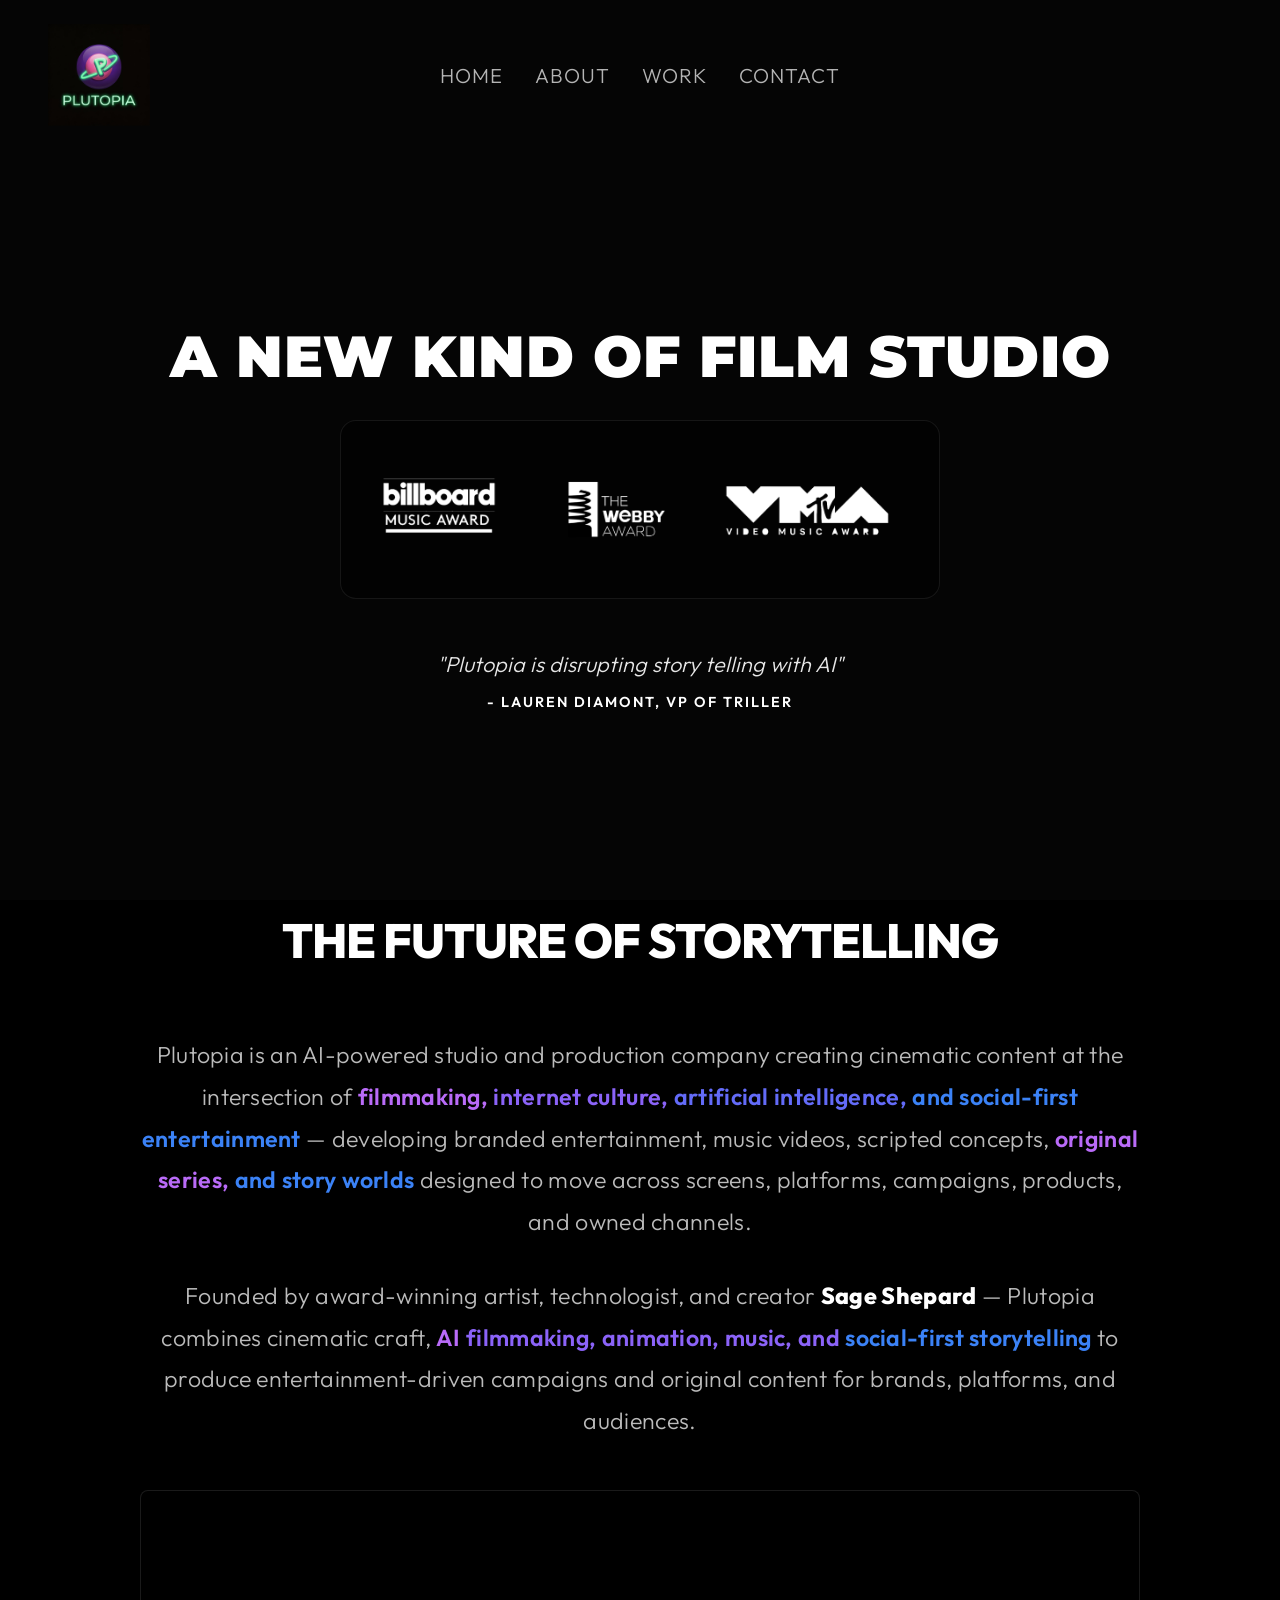
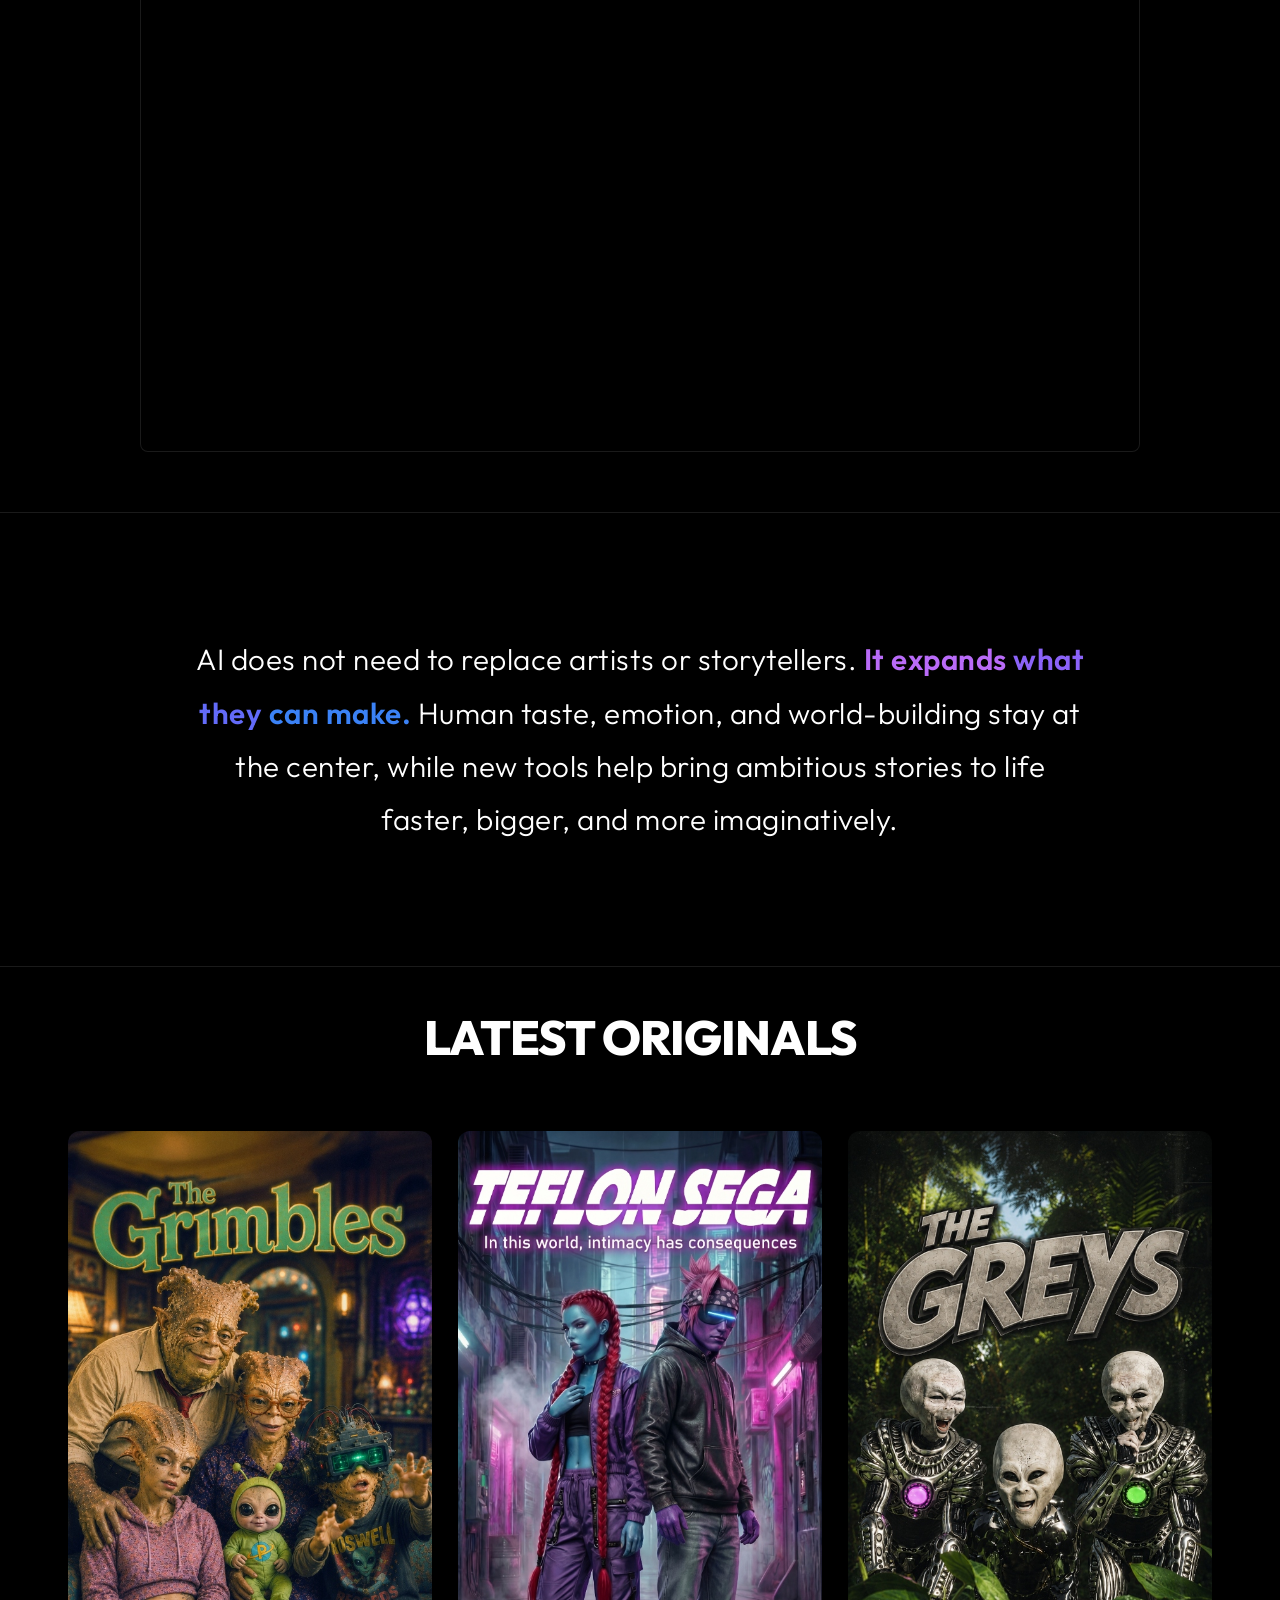
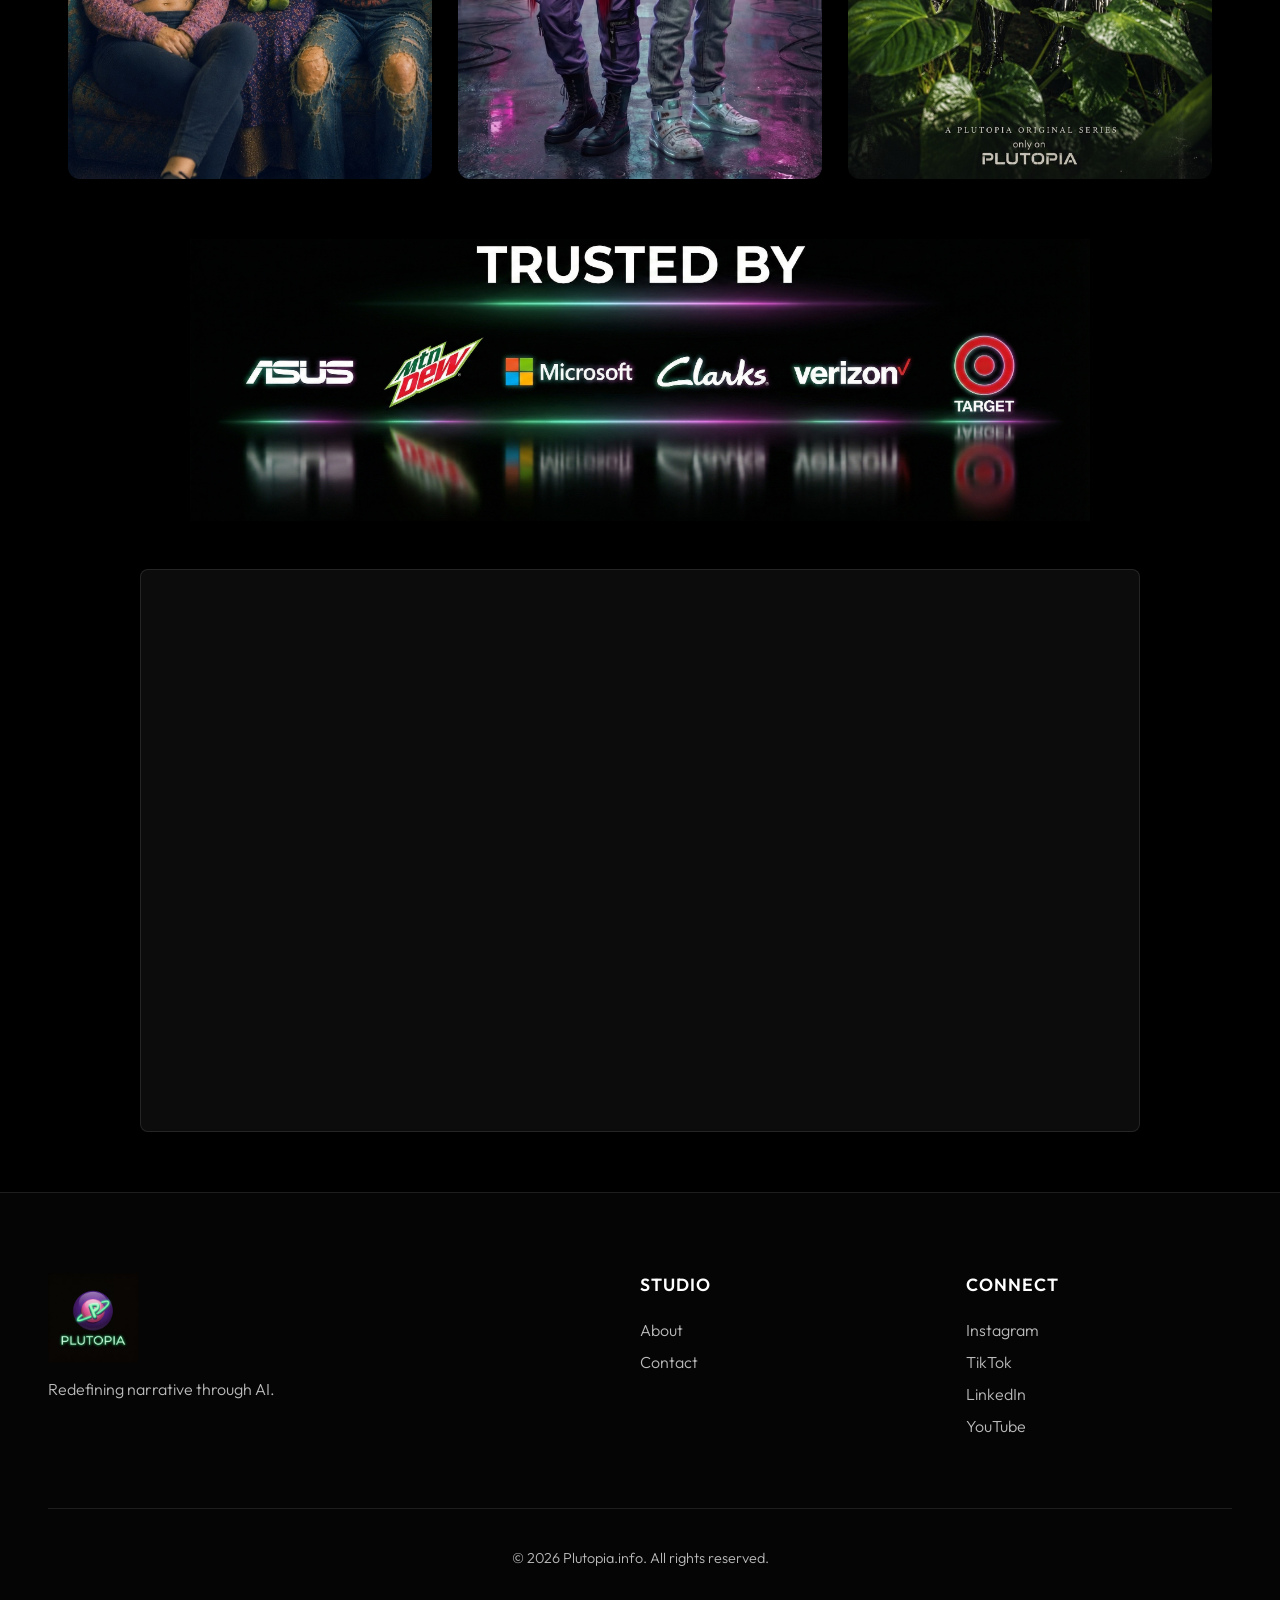
==== index.html @ 79caab91 "Update index.html" ====
<!DOCTYPE html>
<html lang="en">
<head>
    <meta charset="UTF-8">
    <meta name="viewport" content="width=device-width, initial-scale=1.0">
    <title>Plutopia | AI-Powered Film Studio</title>
    <meta name="description" content="Plutopia is a new kind of film studio building original IP through AI-powered storytelling and real-time audience feedback.">
    <meta property="og:title" content="Plutopia | AI-Powered Film Studio">
    <meta property="og:description" content="Plutopia is a new kind of film studio building original IP through AI-powered storytelling and real-time audience feedback.">
    <meta property="og:image" content="https://plutopia.info/assets/og-logo.jpg">
    <meta property="og:url" content="https://plutopia.info">
    <meta name="twitter:card" content="summary_large_image">
    <meta name="twitter:image" content="https://plutopia.info/assets/og-logo.jpg">
    <link rel="preconnect" href="https://fonts.googleapis.com">
    <link rel="preconnect" href="https://fonts.gstatic.com" crossorigin>
    <link href="https://fonts.googleapis.com/css2?family=Outfit:wght@300;400;600;800;900&family=Montserrat:wght@800;900&display=swap" rel="stylesheet">
    <link rel="stylesheet" href="styles.css">
</head>
<body>
    <header class="header" id="main-header">
        <a href="#" class="logo-link"><img src="assets/logo.jpg" alt="Plutopia Logo" class="logo-img"></a>
        <nav class="nav-links">
            <a href="index.html" class="active">Home</a>
            <a href="about.html">About</a>
            <a href="work.html">Work</a>
            <a href="contact.html">Contact</a>
        </nav>
        <button class="hamburger" id="hamburger" aria-label="Menu">
            <span></span>
            <span></span>
            <span></span>
        </button>
    </header>

    <main>
        <section class="hero">
            <video class="hero-video" autoplay loop muted playsinline>
                <source src="assets/snoopv5.mov" type="video/mp4">
            </video>
            <div class="hero-content">
                <h1 class="hero-title">A New Kind Of Film Studio</h1>
                <!-- Awards Image Overlay -->
                <img src="assets/Awards.png" alt="Awards" class="hero-awards">
                <!-- Quote Banner Section inside Hero -->
                <div class="hero-quote-container">
                    <p class="hero-quote" id="dynamic-quote">"Plutopia is disrupting story telling with AI"</p>
                    <p class="hero-quote-author" id="dynamic-author">- Lauren Diamont, VP of Triller</p>
                </div>
            </div>
            <div class="scroll-indicator">
                <div class="mouse"></div>
            </div>
        </section>

        <section id="mission" class="mission-section">
            <div class="section-content fade-up">
                <h2 class="section-title">The Future of Storytelling</h2>
                <div class="mission-intro-container">
                    <p class="mission-lead-text">
                        Plutopia is an AI-powered studio and production company creating cinematic content at the intersection of <span class="highlight-purple">filmmaking,</span> <span class="highlight-violet">internet culture,</span> <span class="highlight-indigo">artificial intelligence,</span> <span class="highlight-blue">and social-first entertainment</span> — developing branded entertainment, music videos, scripted concepts, <span class="highlight-purple">original series,</span> <span class="highlight-blue">and story worlds</span> designed to move across screens, platforms, campaigns, products, and owned channels.
                    </p>
                    <p class="mission-lead-text">
                        Founded by award-winning artist, technologist, and creator <strong class="text-white">Sage Shepard</strong> — Plutopia combines cinematic craft, <span class="highlight-purple">AI</span> <span class="highlight-violet">filmmaking, animation, music, and</span> <span class="highlight-blue">social-first storytelling</span> to produce entertainment-driven campaigns and original content for brands, platforms, and audiences.
                    </p>
                </div>
                <div class="mission-video-container">
                    <!-- YouTube Showreel Embed -->
                    <iframe src="https://www.youtube.com/embed/sxN2yUlAw7Y?autoplay=1&mute=1&loop=1&playlist=sxN2yUlAw7Y&controls=0&showinfo=0&rel=0" title="YouTube video player" frameborder="0" allow="accelerometer; autoplay; clipboard-write; encrypted-media; gyroscope; picture-in-picture; web-share" referrerpolicy="strict-origin-when-cross-origin" allowfullscreen></iframe>
                </div>
            </div>
        </section>

        <!-- Vision Statement Section -->
        <section class="vision-section">
            <div class="vision-container">
                <p class="vision-text">
                    AI does not need to replace artists or storytellers. <span class="highlight-purple">It expands</span> <span class="highlight-violet">what</span> <span class="highlight-indigo">they</span> <span class="highlight-blue">can make.</span> Human taste, emotion, and world-building stay at the center, while new tools help bring ambitious stories to life faster, bigger, and more imaginatively.
                </p>
            </div>
        </section>


        <section id="work" class="work-section">
            <h2 class="section-title">Latest Originals</h2>
            <div style="display: grid; grid-template-columns: repeat(3, 1fr); gap: clamp(8px, 2vw, 32px); width: 100%; max-width: 1200px; margin: 0 auto; padding: 0 20px;">
                <img src="assets/original_1.jpg" alt="Original 1" style="width: 100%; height: 100%; aspect-ratio: 9/16; object-fit: cover; border-radius: 12px; box-shadow: 0 10px 30px rgba(0,0,0,0.5);">
                <img src="assets/original_2.jpg" alt="Original 2" style="width: 100%; height: 100%; aspect-ratio: 9/16; object-fit: cover; border-radius: 12px; box-shadow: 0 10px 30px rgba(0,0,0,0.5);">
                <img src="assets/original_3.jpg" alt="Original 3" style="width: 100%; height: 100%; aspect-ratio: 9/16; object-fit: cover; border-radius: 12px; box-shadow: 0 10px 30px rgba(0,0,0,0.5);">
            </div>
        </section>

        <section id="advertising" class="mission-section" style="padding-top: 0px;">
            <div class="section-content fade-up">
                <!-- Trusted By Banner Replacing Title -->
                <img src="assets/trustedby.jpg" alt="Trusted By Brands" style="width: 100%; max-width: 900px; height: auto; display: block; margin: 0 auto 48px auto; object-fit: contain;">
                
                <!-- PLACEHOLDER FOR THE REEL -->
                <div style="position: relative; width: 100%; max-width: 1000px; margin: 0 auto; aspect-ratio: 16 / 9; border: 1px solid var(--color-border); border-radius: 8px; overflow: hidden; background: #0c0c0c;">
                    <iframe src="https://www.youtube.com/embed/bh3inJvkHjs?autoplay=1&mute=1&loop=1&playlist=bh3inJvkHjs&controls=0&showinfo=0&rel=0" style="position: absolute; top: 0; left: 0; width: 100%; height: 100%; border: none;" allow="accelerometer; autoplay; clipboard-write; encrypted-media; gyroscope; picture-in-picture; web-share" allowfullscreen></iframe>
                </div>
                
            </div>
        </section>

    </main>

    <footer class="footer">
        <div class="footer-content">
            <div class="footer-brand">
                <a href="index.html" class="logo-link"><img src="assets/logo.jpg" alt="Plutopia Logo" class="logo-img" style="max-height: 90px; margin-bottom: 16px;"></a>
                <p>Redefining narrative through AI.</p>
            </div>
            <div class="footer-links">
                <h4>Studio</h4>
                <a href="about.html">About</a>
                <a href="contact.html">Contact</a>
            </div>
            <div class="footer-links">
                <h4>Connect</h4>
                <a href="https://www.instagram.com/plutopiaworld/?hl=en" target="_blank" rel="noopener noreferrer">Instagram</a>
                <a href="https://www.tiktok.com/@plutopiaworld" target="_blank" rel="noopener noreferrer">TikTok</a>
                <a href="https://www.linkedin.com/in/teflon-sega-49350b204" target="_blank" rel="noopener noreferrer">LinkedIn</a>
                <a href="https://www.youtube.com/@plutopiaworld" target="_blank" rel="noopener noreferrer">YouTube</a>
            </div>
        </div>
        <div class="footer-bottom">
            <p>&copy; 2026 Plutopia.info. All rights reserved.</p>
        </div>
    </footer>

    <script src="script.js"></script>
</body>
</html>
---- styles.css ----
:root {
    --color-bg-deep: #050505;
    --color-bg-secondary: #0c0c0c;
    --color-text-primary: #ffffff;
    --color-text-secondary: #bbbbbb;
    --color-border: rgba(255, 255, 255, 0.1);
    --glass-bg: rgba(255, 255, 255, 0.03);
    --glass-border: rgba(255, 255, 255, 0.08);
    --font-primary: 'Outfit', sans-serif;
    --transition-smooth: all 0.4s cubic-bezier(0.16, 1, 0.3, 1);
    --color-highlight-purple: #b96bf8;
    --color-highlight-violet: #8b63f8;
    --color-highlight-indigo: #636bf8;
    --color-highlight-blue: #3b82f6;
}

* {
    margin: 0;
    padding: 0;
    box-sizing: border-box;
}

html {
    scroll-behavior: smooth;
    background-color: var(--color-bg-deep);
}

body {
    font-family: var(--font-primary);
    color: var(--color-text-primary);
    background-color: var(--color-bg-deep);
    overflow-x: hidden;
    -webkit-font-smoothing: antialiased;
}

/* Header */
.header {
    position: absolute;
    top: 0;
    width: 100%;
    padding: 24px 48px;
    display: flex;
    justify-content: space-between;
    align-items: center;
    z-index: 100;
    background: #050505;
}

.logo-link {
    display: flex;
    align-items: center;
    text-decoration: none;
}

.logo-img {
    height: 102px;
    width: auto;
    cursor: pointer;
    transition: var(--transition-smooth);
}

.logo-img:hover {
    transform: scale(1.05);
}

.nav-links {
    display: flex;
    gap: 32px;
    position: absolute;
    left: 50%;
    transform: translateX(-50%);
}

.nav-links a {
    color: var(--color-text-primary);
    text-decoration: none;
    font-size: 1.27rem;
    font-weight: 300;
    letter-spacing: 1px;
    text-transform: uppercase;
    transition: var(--transition-smooth);
    opacity: 0.7;
}

.nav-links a:hover {
    opacity: 1;
}

/* CTA Buttons */
.cta-nav {
    background: #ffffff;
    color: #000000;
    border: none;
    padding: 10px 24px;
    font-family: var(--font-primary);
    font-weight: 600;
    font-size: 0.9rem;
    border-radius: 4px;
    cursor: pointer;
    text-transform: uppercase;
    letter-spacing: 1px;
    transition: var(--transition-smooth);
}

.cta-nav:hover {
    background: #cccccc;
    transform: translateY(-2px);
}

.btn {
    display: inline-block;
    padding: 16px 36px;
    font-family: var(--font-primary);
    font-weight: 600;
    font-size: 0.9rem;
    border-radius: 4px;
    cursor: pointer;
    text-decoration: none;
    text-transform: uppercase;
    letter-spacing: 2px;
    transition: var(--transition-smooth);
}

.btn-primary {
    background: #ffffff;
    color: #000000;
}

.btn-primary:hover {
    background: #cccccc;
    transform: scale(1.05);
}

.btn-secondary {
    background: transparent;
    color: #ffffff;
    border: 1px solid var(--color-border);
}

.btn-secondary:hover {
    background: rgba(255, 255, 255, 0.1);
}

.hamburger {
    display: none;
    flex-direction: column;
    justify-content: center;
    gap: 6px;
    background: transparent;
    border: none;
    cursor: pointer;
    z-index: 101;
    padding: 8px;
}

.hamburger span {
    width: 28px;
    height: 2px;
    background-color: var(--color-text-primary);
    transition: var(--transition-smooth);
    border-radius: 2px;
}

/* Hero Section */
.hero {
    position: relative;
    height: 100vh;
    display: flex;
    align-items: center;
    justify-content: center;
    overflow: hidden;
}

.hero-video {
    position: absolute;
    top: 50%;
    left: 50%;
    width: 100%;
    height: 100%;
    object-fit: cover;
    transform: translate(-50%, -50%);
    z-index: 1;
}

.hero::after {
    content: '';
    position: absolute;
    bottom: 0;
    left: 0;
    width: 100%;
    height: 20%;
    background: linear-gradient(to bottom, transparent 0%, rgba(5,5,5,1) 100%);
    z-index: 2;
}

.hero-content {
    position: relative;
    z-index: 3;
    text-align: center;
    max-width: 1200px;
    padding: 0 24px;
    opacity: 0;
    animation: fadeUp 1s ease 0.5s forwards;
}

@keyframes fadeUp {
    0% { opacity: 0; transform: translateY(40px); }
    100% { opacity: 1; transform: translateY(0); }
}

/* Mobile Layout Handled Below */

.hero-title {
    font-size: clamp(1.5rem, 4.5vw, 4rem);
    white-space: nowrap;
    font-family: 'Montserrat', sans-serif;
    font-weight: 900;
    line-height: 1.1;
    margin-bottom: 24px;
    margin-top: 160px;
    letter-spacing: 1px;
    text-transform: uppercase;
}

.hero-awards {
    width: 100%;
    max-width: 600px;
    margin: 32px auto 0;
    display: block;
    background: rgba(0, 0, 0, 0.45);
    backdrop-filter: blur(12px);
    border: 1px solid rgba(255, 255, 255, 0.08);
    padding: 24px;
    border-radius: 16px;
}

.hero-quote-container {
    width: fit-content;
    margin-top: 48px;
    margin-bottom: 24px;
    max-width: 800px;
    margin-left: auto;
    margin-right: auto;
    background: transparent;
    border: none;
    display: flex;
    flex-direction: column;
    justify-content: center;
    align-items: center;
}

.hero-quote, .hero-quote-author {
    transition: opacity 0.6s ease-in-out;
    opacity: 1;
    text-align: center;
}

.hero-quote-container.fade-out .hero-quote,
.hero-quote-container.fade-out .hero-quote-author {
    opacity: 0;
}

.hero-quote {
    font-size: 1.35rem;
    font-weight: 300;
    color: #e6e6e6;
    margin-bottom: 12px;
    font-style: italic;
    line-height: 1.6;
}

.hero-quote-author {
    font-size: 0.9rem;
    font-weight: 600;
    color: #ffffff;
    text-transform: uppercase;
    letter-spacing: 2px;
}

.hero-buttons {
    display: flex;
    gap: 20px;
    justify-content: center;
}

.scroll-indicator {
    position: absolute;
    bottom: 40px;
    z-index: 3;
    opacity: 0.6;
}

/* Mission Section */
.mission-section {
    padding: 10px 48px 60px;
    background-color: #000000;
}

.section-title {
    text-align: center;
    font-size: 3rem;
    font-weight: 800;
    margin-bottom: 64px;
    text-transform: uppercase;
    letter-spacing: -1px;
}

/* Split Layout */
.split-layout {
    display: grid;
    grid-template-columns: 1fr 1fr;
    gap: 64px;
    align-items: center;
    margin-top: 48px;
}

.video-container {
    position: relative;
    padding-bottom: 56.25%; /* 16:9 Aspect Ratio */
    height: 0;
    overflow: hidden;
    background: #000;
}

.video-container iframe {
    position: absolute;
    top: 0;
    left: 0;
    width: 100%;
    height: 100%;
    border: none;
}

.split-right p {
    font-size: 1.15rem;
    line-height: 1.8;
    color: var(--color-text-secondary);
}

/* Mission Section Highlight Spans */
.highlight-purple {
    color: var(--color-highlight-purple);
    font-weight: 600;
}
.highlight-violet {
    color: var(--color-highlight-violet);
    font-weight: 600;
}
.highlight-indigo {
    color: var(--color-highlight-indigo);
    font-weight: 600;
}
.highlight-blue {
    color: var(--color-highlight-blue);
    font-weight: 600;
}
.text-white {
    color: #ffffff;
    font-weight: 800;
}

/* Mission Layout Restructuring */
.mission-intro-container {
    max-width: 1000px;
    margin: 0 auto 48px auto;
    text-align: center;
    display: flex;
    flex-direction: column;
    gap: 32px;
}

.mission-lead-text {
    font-size: clamp(1.1rem, 2.2vw, 1.45rem);
    line-height: 1.8;
    color: var(--color-text-secondary);
    font-weight: 300;
    letter-spacing: 0.3px;
}

.mission-video-container {
    position: relative;
    width: 100%;
    max-width: 1000px;
    margin: 48px auto 0 auto;
    aspect-ratio: 16 / 9;
    border: 1px solid var(--color-border);
    border-radius: 8px;
    overflow: hidden;
    background: #000000;
    box-shadow: 0 10px 30px rgba(0,0,0,0.5);
}

.mission-video-container iframe {
    position: absolute;
    top: 0;
    left: 0;
    width: 100%;
    height: 100%;
    border: none;
}

.mission-grid {
    display: grid;
    grid-template-columns: repeat(auto-fit, minmax(300px, 1fr));
    gap: 32px;
    max-width: 1200px;
    margin: 0 auto;
}

.glass-card {
    background: var(--glass-bg);
    border: 1px solid var(--glass-border);
    backdrop-filter: blur(10px);
    padding: 48px 32px;
    border-radius: 8px;
    transition: var(--transition-smooth);
}

.glass-card:hover {
    background: rgba(255, 255, 255, 0.05);
    transform: translateY(-5px);
    border-color: rgba(255, 255, 255, 0.15);
}

.glass-card h3 {
    font-size: 1.5rem;
    margin-bottom: 16px;
    font-weight: 600;
}

.glass-card p {
    color: var(--color-text-secondary);
    line-height: 1.7;
    font-weight: 300;
}

/* Vision Section (Replaces Socials Image) */
.vision-section {
    padding: clamp(60px, 10vw, 120px) 24px;
    background-color: #000000;
    display: flex;
    justify-content: center;
    align-items: center;
    border-top: 1px solid var(--color-border);
    border-bottom: 1px solid var(--color-border);
}

.vision-container {
    max-width: 900px;
    width: 100%;
    text-align: center;
}

.vision-text {
    font-size: clamp(1.25rem, 2.5vw, 1.85rem);
    line-height: 1.8;
    color: var(--color-text-primary);
    font-weight: 300;
    letter-spacing: 0.5px;
}

/* Featured Work / Gallery Section */
.work-section {
    padding: 40px 48px 60px;
    background-color: #000000;
}

.gallery-grid {
    display: grid;
    grid-template-columns: repeat(2, 1fr);
    gap: 32px;
    max-width: 1000px;
    margin: 0 auto;
}

.gallery-item {
    position: relative;
    background-color: #1a1a1a;
    border-radius: 12px;
    overflow: hidden;
    background-size: cover;
    background-position: center;
    aspect-ratio: 9/16;
    cursor: pointer;
}

.project-aether { background-image: url('assets/plutopia_sci_fi.png'); }
.neon-reverie { background-image: url('assets/plutopia_hero_bg.png'); }
.last-citadel { background-image: url('assets/plutopia_hero_bg.png'); }
.echoes-tomorrow { background-image: url('assets/plutopia_sci_fi.png'); }


.gallery-item::after {
    content: '';
    position: absolute;
    inset: 0;
    background: linear-gradient(to top, rgba(0,0,0,0.8) 0%, rgba(0,0,0,0) 60%);
    opacity: 0.6;
    transition: var(--transition-smooth);
}

.gallery-item:hover::after {
    opacity: 0.8;
}

.gallery-item:hover {
    z-index: 10;
}

.gallery-overlay {
    position: absolute;
    bottom: 30px;
    left: 30px;
    z-index: 2;
    transform: translateY(20px);
    opacity: 0;
    transition: var(--transition-smooth);
}

.gallery-item:hover .gallery-overlay {
    transform: translateY(0);
    opacity: 1;
}

.gallery-overlay h3 {
    font-size: 2rem;
    font-weight: 800;
    margin-bottom: 8px;
}

.gallery-overlay p {
    color: var(--color-text-secondary);
    font-weight: 300;
    text-transform: uppercase;
    letter-spacing: 1px;
    font-size: 0.85rem;
}

/* Footer Element */
.footer {
    background-color: var(--color-bg-deep);
    padding: 80px 48px 40px;
    border-top: 1px solid var(--color-border);
}

.footer-content {
    display: grid;
    grid-template-columns: 2fr 1fr 1fr;
    gap: 60px;
    max-width: 1200px;
    margin: 0 auto 60px;
}

.footer-brand h2 {
    font-size: 2.5rem;
    font-weight: 900;
    text-transform: uppercase;
    letter-spacing: 2px;
    margin-bottom: 16px;
}

.footer-brand p {
    color: var(--color-text-secondary);
    font-weight: 300;
}

.footer-links h4 {
    font-size: 1.1rem;
    margin-bottom: 24px;
    font-weight: 600;
    text-transform: uppercase;
    letter-spacing: 1px;
}

.footer-links a {
    display: block;
    color: var(--color-text-secondary);
    text-decoration: none;
    margin-bottom: 12px;
    font-weight: 300;
    transition: var(--transition-smooth);
}

.footer-links a:hover {
    color: var(--color-text-primary);
}

.footer-bottom {
    max-width: 1200px;
    margin: 0 auto;
    text-align: center;
    padding-top: 40px;
    border-top: 1px solid var(--color-border);
    color: var(--color-text-secondary);
    font-size: 0.9rem;
    font-weight: 300;
}

@media (max-width: 768px) {
    .header {
        padding: 16px 20px;
        flex-direction: column;
        gap: 16px;
        position: absolute;
    }
    
    .cta-nav {
        display: none;
    }

    .nav-links {
        position: static;
        width: auto;
        height: auto;
        background-color: transparent;
        flex-direction: row;
        justify-content: center;
        align-items: center;
        transform: none;
        opacity: 1;
        pointer-events: all;
        transition: none;
        gap: 20px;
        backdrop-filter: none;
    }

    .nav-links a {
        font-size: 1rem;
        font-weight: 500;
    }

    .hamburger {
        display: none !important;
    }

    .split-layout {
        grid-template-columns: 1fr;
        gap: 32px;
    }
    
    .hero {
        height: auto;
        min-height: auto;
        display: flex;
        flex-direction: column;
        padding-top: 190px;
    }

    .hero-video {
        position: relative;
        top: auto;
        left: auto;
        transform: none;
        width: 100%;
        height: auto;
        aspect-ratio: 16/9;
        margin-left: 0;
        min-width: unset;
        min-height: unset;
        object-fit: contain;
        border-radius: 4px;
        z-index: 1;
    }

    .hero-content {
        position: relative;
        z-index: 5;
        margin-top: -160px; /* Safe, fixed overlap so it never hits the header cutoff */
        padding-top: 0;
        display: flex;
        flex-direction: column;
        align-items: center;
    }

    .hero-title { 
        font-size: clamp(1rem, 5vw, 2.5rem);
        white-space: nowrap;
        margin-top: 0px;
        text-shadow: 2px 2px 12px rgba(0,0,0,0.8); /* Maintain contrast over video */
        text-align: center;
    }

    .hero-awards {
        width: 180px; /* Restored massive scale; explicitly fixes tiny image issue */
        max-width: 90%;
        margin-top: 4px; /* Sits naturally under title */
        padding: 12px;
    }

    .hero-quote-container {
        margin-top: 8vh; /* Naturally steps down beneath the awards */
        padding: 16px;
        width: 95%;
        min-height: auto;
        transform: translateY(20px);
    }
    .hero-quote {
        font-size: 1.15rem;
        color: #d4d4d4;
    }
    .hero-quote-author {
        color: #cccccc;
    }
    .gallery-grid { grid-template-columns: 1fr; }
    .footer-content { grid-template-columns: 1fr 1fr; gap: 40px; }
    .footer-brand { grid-column: 1 / -1; }
    .mission-section, .work-section { padding: 60px 24px; }
    .section-title { font-size: 2.2rem; margin-bottom: 32px; }
}

/* About Page Specific Styles */
.about-main {
    min-height: 100vh;
    padding-top: 120px;
    padding-bottom: 80px;
    background-image: url('assets/plaques.png');
    background-size: cover;
    background-position: center;
    background-attachment: fixed;
    position: relative;
    display: flex;
    align-items: center;
}

.about-container {
    max-width: 900px;
    margin: 0 auto;
    padding: 64px 48px;
    position: relative;
    z-index: 2;
    text-align: center;
    background: rgba(0, 0, 0, 0.75);
    backdrop-filter: blur(16px);
    border: 1px solid rgba(255, 255, 255, 0.1);
    border-radius: 24px;
    box-shadow: 0 20px 40px rgba(0, 0, 0, 0.5);
}

.about-title {
    font-size: clamp(3rem, 6vw, 4.5rem);
    text-transform: uppercase;
    font-weight: 800;
    letter-spacing: 4px;
    margin-bottom: 40px;
    background: linear-gradient(90deg, #fff, #bbb);
    -webkit-background-clip: text;
    -webkit-text-fill-color: transparent;
}

.about-content p {
    font-size: 1.3rem;
    line-height: 1.9;
    color: #cccccc;
    margin-bottom: 24px;
}
/* Contact Page */
.contact-page { background-color: #000; min-height: 100vh; }
.contact-main { padding: 160px 24px 80px; display: flex; justify-content: center; align-items: flex-start; }
.contact-container { width: 100%; max-width: 700px; text-align: center; }
.contact-title { font-size: 3rem; font-weight: 800; margin-bottom: 16px; text-transform: uppercase; }
.contact-subtitle { color: var(--color-text-secondary); margin-bottom: 48px; font-weight: 300; line-height: 1.6; }
.contact-form { text-align: left; }
.form-row { display: flex; gap: 24px; margin-bottom: 24px; }
.form-row .form-group { flex: 1; margin-bottom: 0; }
.form-group { margin-bottom: 24px; display: flex; flex-direction: column; }
.form-group label { margin-bottom: 8px; color: #aaaaaa; font-size: 0.85rem; font-weight: 400; text-transform: uppercase; letter-spacing: 1px; }
.contact-form input, .contact-form textarea { background-color: #1a1a1a; border: none; padding: 16px; color: #fff; font-family: var(--font-primary); font-size: 1rem; border-radius: 2px; transition: var(--transition-smooth); }
.contact-form input:focus, .contact-form textarea:focus { outline: none; background-color: #2a2a2a; }
.contact-submit { display: block; width: 200px; margin: 48px auto 0; padding: 18px 0; background-color: #f2f2f2; color: #000; border: none; font-family: var(--font-primary); font-weight: 800; font-size: 1rem; text-transform: uppercase; letter-spacing: 2px; cursor: pointer; transition: var(--transition-smooth); }
.contact-submit:hover { background-color: #ffffff; transform: scale(1.05); }
.contact-email { margin-top: 80px; }
.contact-email a { color: #aaaaaa; text-decoration: none; font-size: 1.1rem; font-weight: 300; transition: var(--transition-smooth); }
.contact-email a:hover { color: #fff; }
@media (max-width: 600px) { .form-row { flex-direction: column; gap: 24px; } }

/* About Page */
.about-page { background-color: #000; min-height: 100vh; display: flex; flex-direction: column; }
.about-main { padding: 180px 24px 120px; flex: 1; display: flex; justify-content: center; align-items: flex-start; }
.about-container { width: 100%; max-width: 800px; text-align: center; }
.about-title { font-size: 3rem; font-weight: 800; margin-bottom: 40px; text-transform: uppercase; }
.about-content p { color: var(--color-text-secondary); margin-bottom: 24px; font-weight: 300; line-height: 1.8; font-size: 1.25rem; }

/* Dedicated Work Page Styles */
.work-page-body {
    background-color: var(--color-bg-deep);
    min-height: 100vh;
}

.work-page-main {
    padding: 160px 24px 120px;
}

.work-page-container {
    max-width: 1200px;
    margin: 0 auto;
}

.work-page-title {
    font-size: clamp(2.5rem, 5vw, 4rem);
    text-transform: uppercase;
    font-family: 'Montserrat', sans-serif;
    font-weight: 900;
    text-align: center;
    letter-spacing: 2px;
    margin-bottom: 16px;
}

.work-page-subtitle {
    text-align: center;
    font-size: 1.25rem;
    color: var(--color-text-secondary);
    margin-bottom: 80px;
}

.youtube-grid {
    display: grid;
    grid-template-columns: repeat(auto-fit, minmax(400px, 1fr));
    gap: 48px;
}

.youtube-card {
    background: #000;
    border-radius: 12px;
    overflow: hidden;
    border: 1px solid rgba(255, 255, 255, 0.05);
    transition: var(--transition-smooth);
}

.youtube-card:hover {
    border-color: rgba(255, 255, 255, 0.15);
    transform: translateY(-4px);
    box-shadow: 0 10px 30px rgba(0, 0, 0, 0.5);
}

.youtube-info {
    padding: 24px;
}

.youtube-info h3 {
    font-size: 1.5rem;
    font-weight: 600;
    margin-bottom: 8px;
}

.youtube-info p {
    color: var(--color-text-secondary);
    text-transform: uppercase;
    letter-spacing: 1px;
    font-size: 0.9rem;
}

@media (max-width: 768px) {
    .youtube-grid {
        grid-template-columns: 1fr;
    }
}
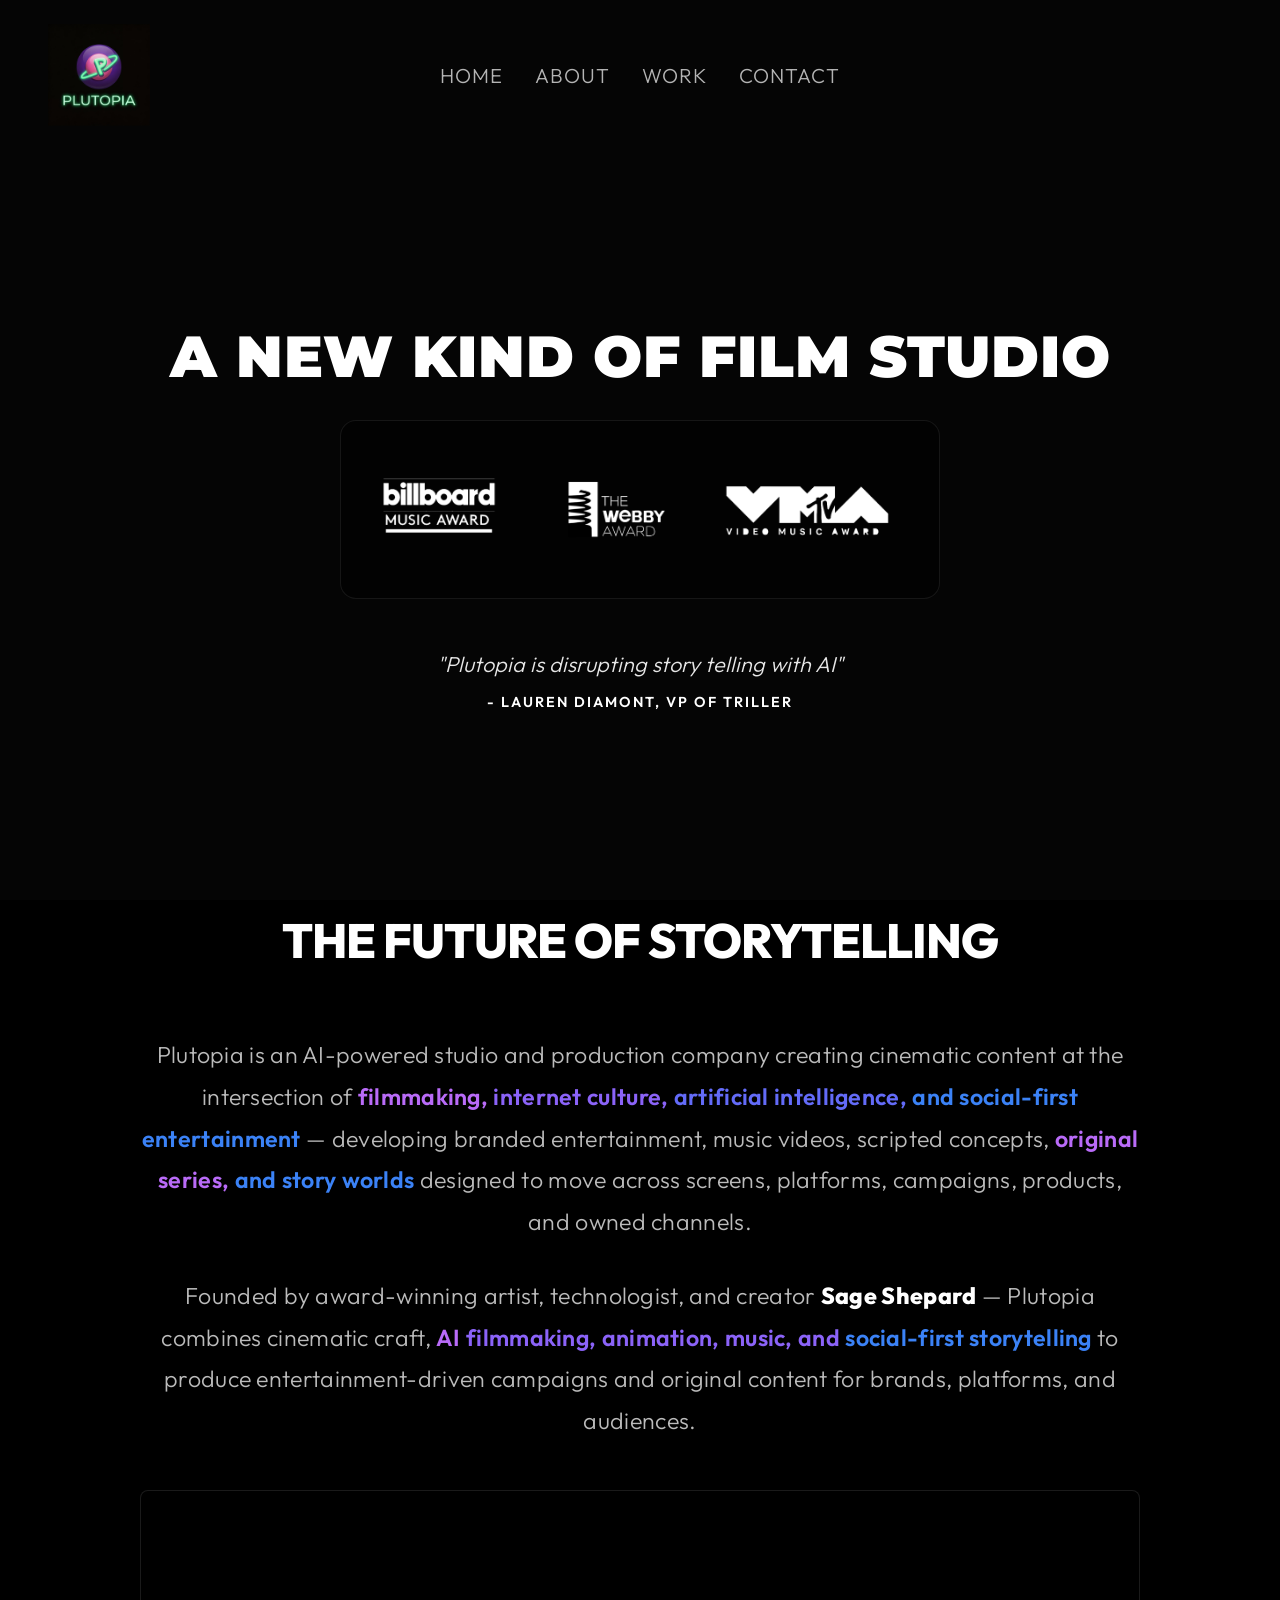
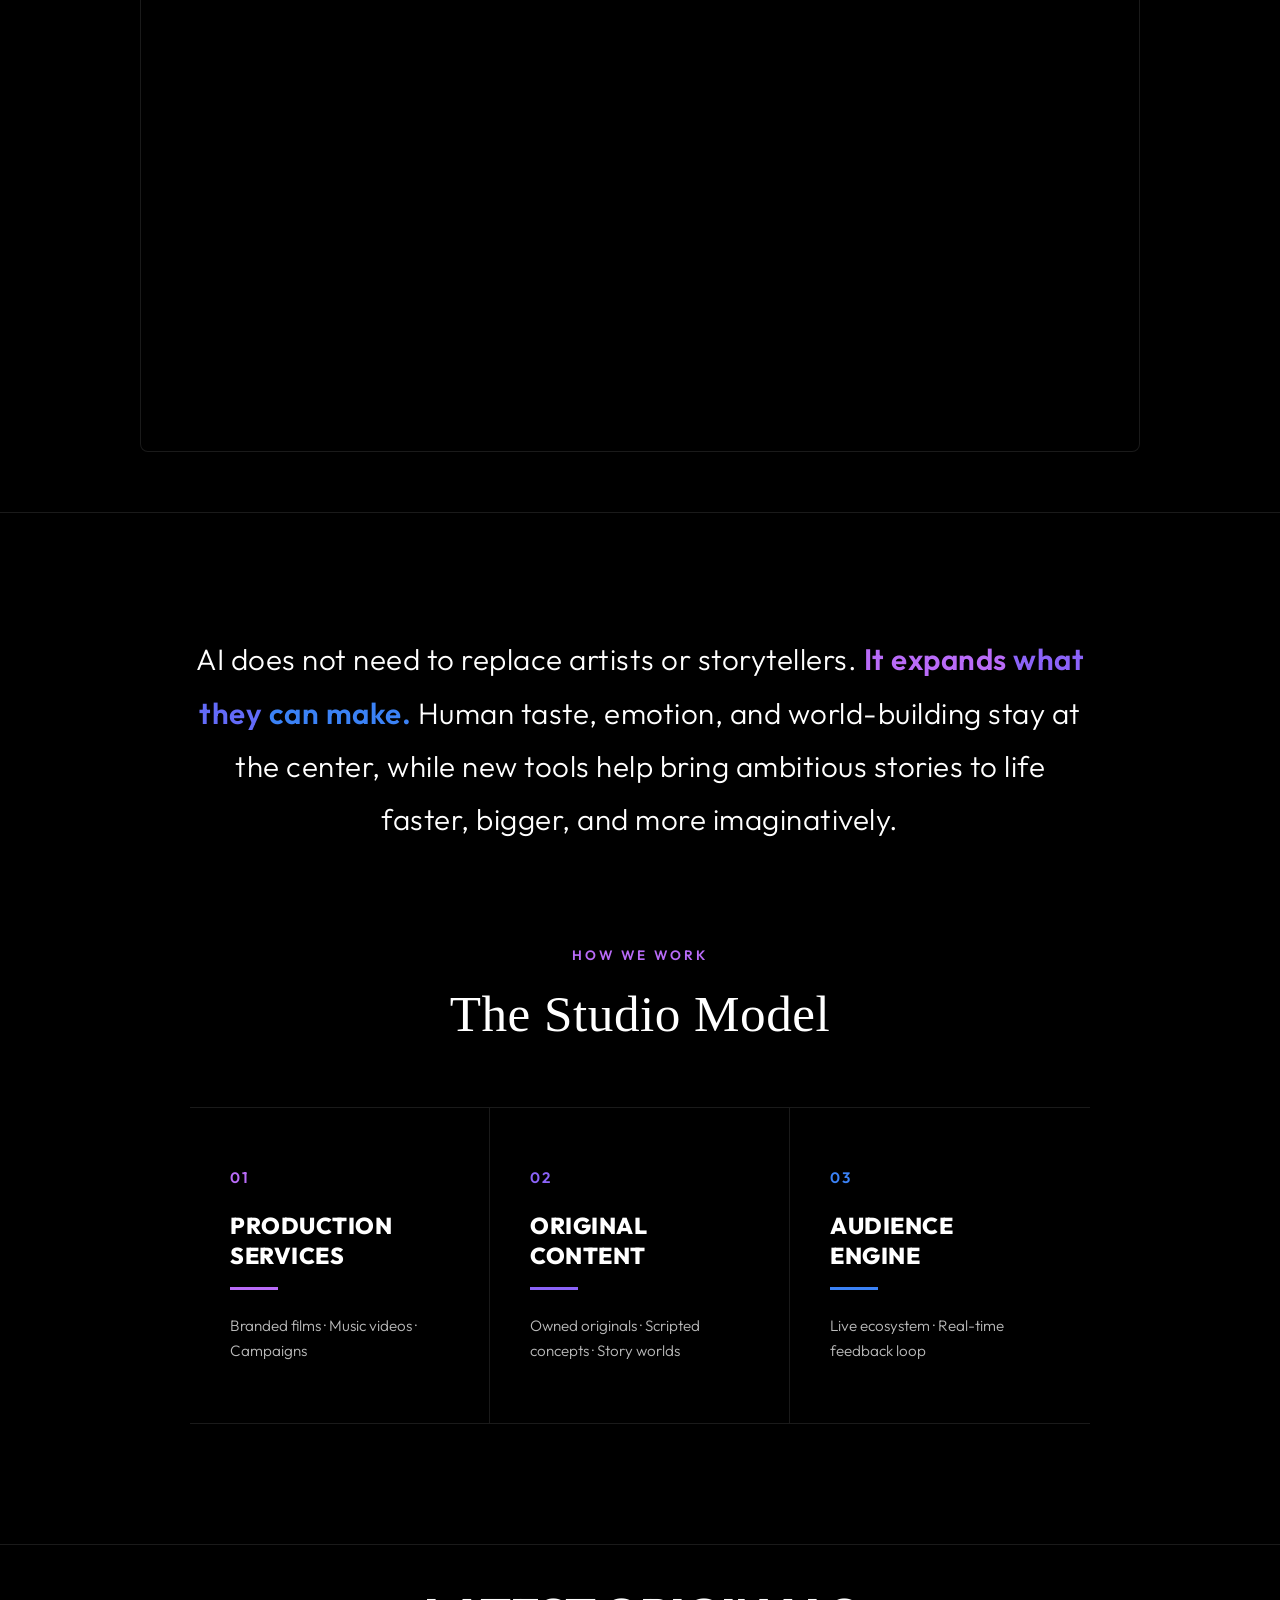
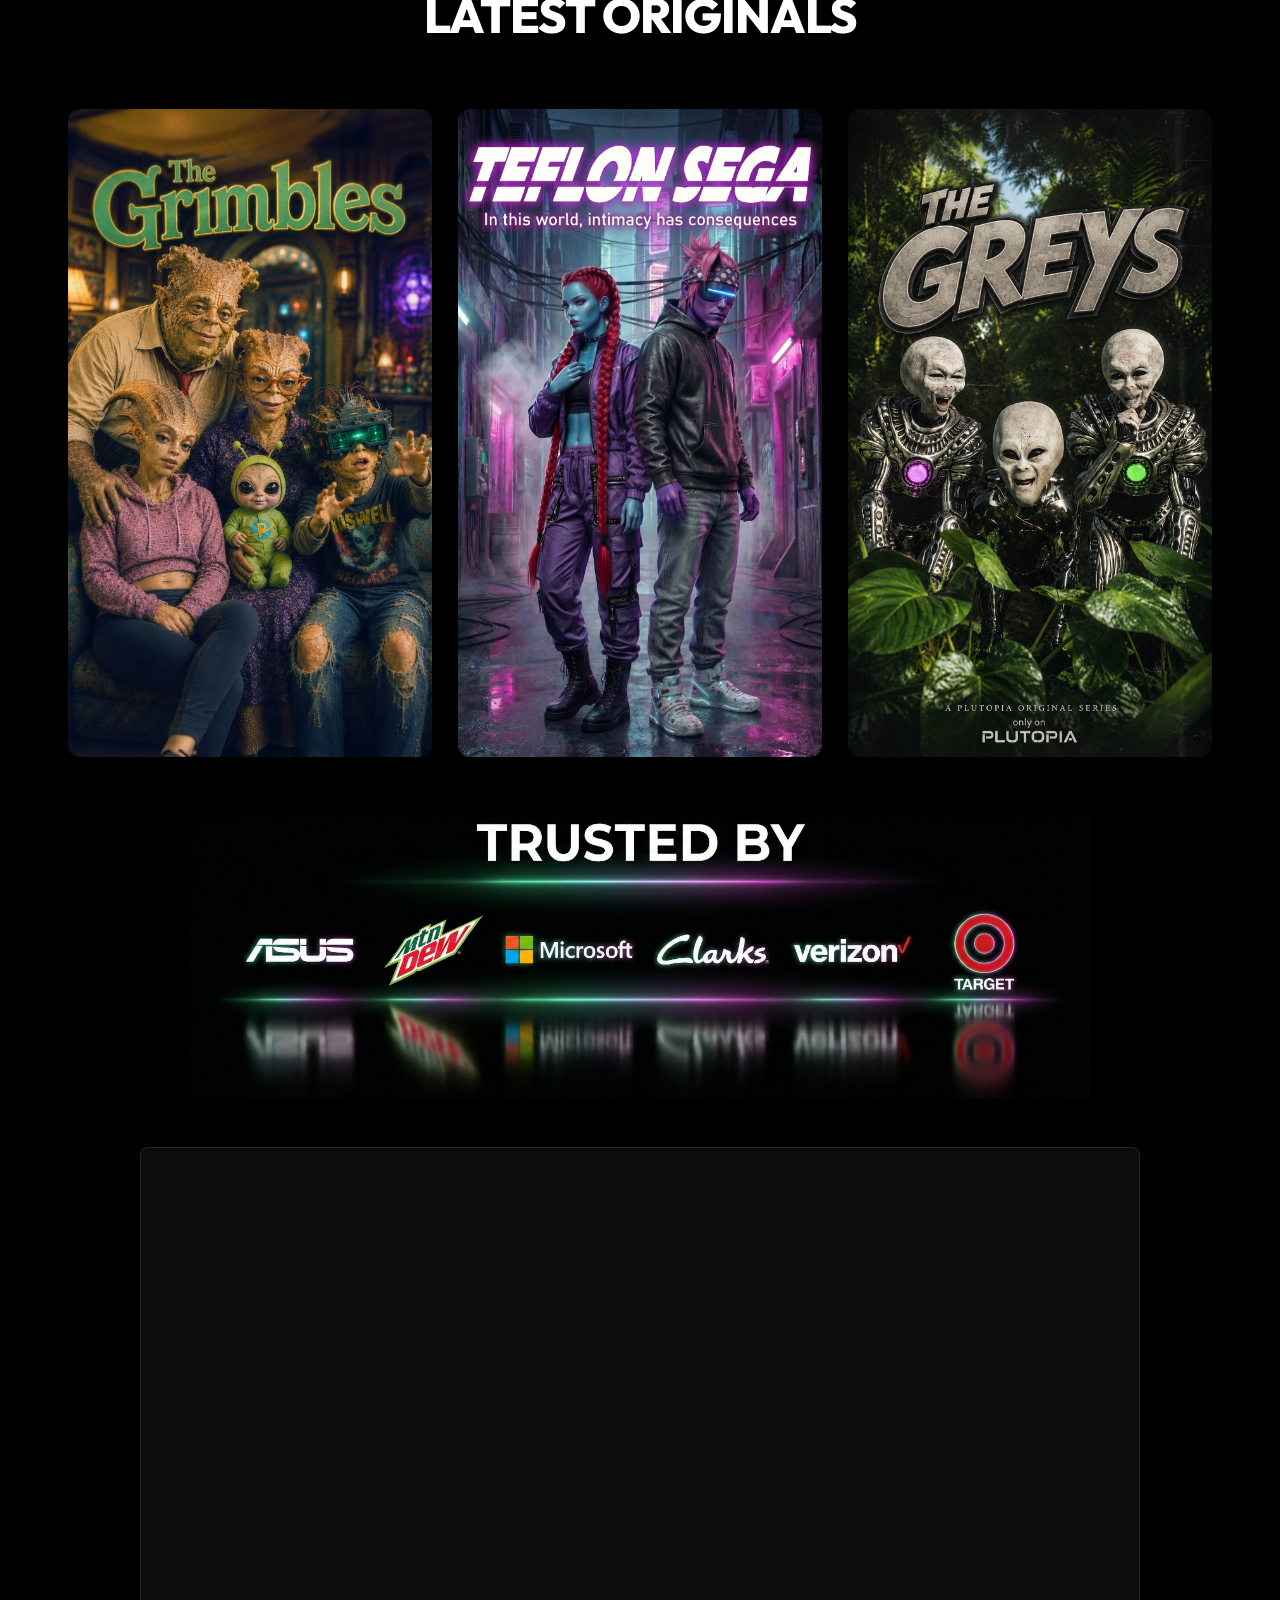
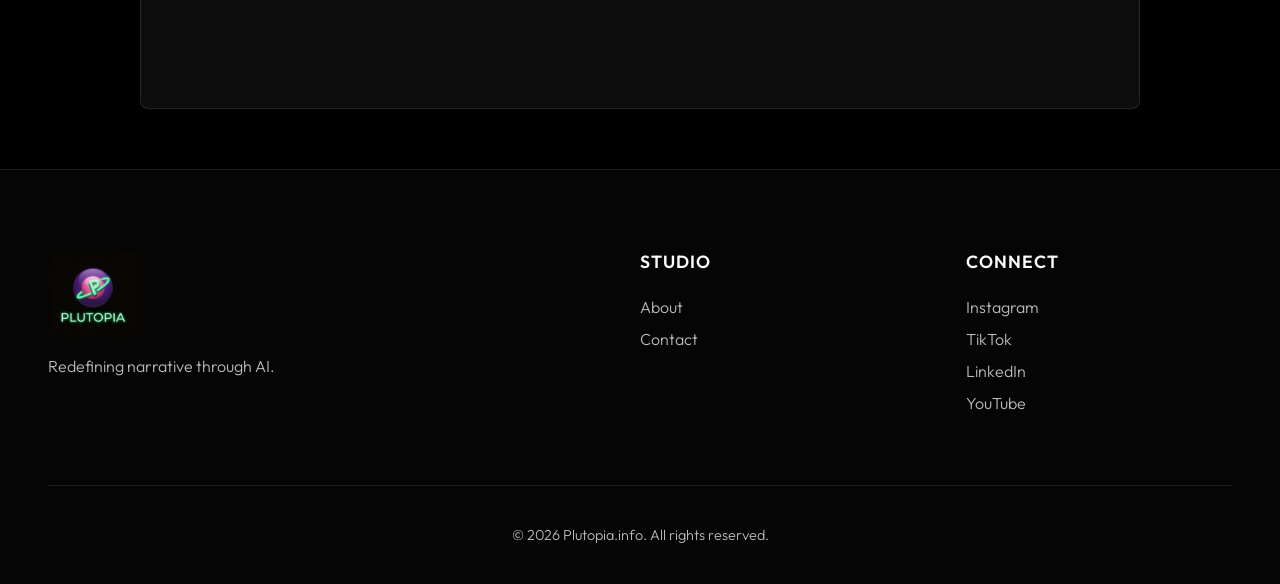
==== commit eccecae5: "commit" ====
--- a/index.html
+++ b/index.html
@@ -76,6 +76,33 @@
                 <p class="vision-text">
                     AI does not need to replace artists or storytellers. <span class="highlight-purple">It expands</span> <span class="highlight-violet">what</span> <span class="highlight-indigo">they</span> <span class="highlight-blue">can make.</span> Human taste, emotion, and world-building stay at the center, while new tools help bring ambitious stories to life faster, bigger, and more imaginatively.
                 </p>
+
+                <!-- Studio Model Grid -->
+                <div class="studio-model-section">
+                    <span class="studio-model-subtitle">HOW WE WORK</span>
+                    <h3 class="studio-model-title">The Studio Model</h3>
+                    
+                    <div class="studio-model-grid">
+                        <div class="studio-model-col">
+                            <span class="studio-model-num num-purple">01</span>
+                            <h4 class="studio-model-heading">PRODUCTION<br>SERVICES</h4>
+                            <div class="studio-model-divider div-purple"></div>
+                            <p class="studio-model-desc">Branded films &middot; Music videos &middot; Campaigns</p>
+                        </div>
+                        <div class="studio-model-col">
+                            <span class="studio-model-num num-violet">02</span>
+                            <h4 class="studio-model-heading">ORIGINAL<br>CONTENT</h4>
+                            <div class="studio-model-divider div-violet"></div>
+                            <p class="studio-model-desc">Owned originals &middot; Scripted concepts &middot; Story worlds</p>
+                        </div>
+                        <div class="studio-model-col">
+                            <span class="studio-model-num num-blue">03</span>
+                            <h4 class="studio-model-heading">AUDIENCE<br>ENGINE</h4>
+                            <div class="studio-model-divider div-blue"></div>
+                            <p class="studio-model-desc">Live ecosystem &middot; Real-time feedback loop</p>
+                        </div>
+                    </div>
+                </div>
             </div>
         </section>
 
--- a/styles.css
+++ b/styles.css
@@ -457,6 +457,121 @@
     color: var(--color-text-primary);
     font-weight: 300;
     letter-spacing: 0.5px;
+}
+
+/* Studio Model Styles */
+.studio-model-section {
+    margin-top: 100px;
+    text-align: center;
+    width: 100%;
+}
+
+.studio-model-subtitle {
+    font-size: 0.85rem;
+    font-weight: 600;
+    color: var(--color-highlight-purple);
+    letter-spacing: 3px;
+    text-transform: uppercase;
+    display: block;
+    margin-bottom: 20px;
+}
+
+.studio-model-title {
+    font-size: clamp(2rem, 4vw, 3.2rem);
+    font-family: Georgia, 'Times New Roman', serif;
+    font-weight: 400;
+    color: var(--color-text-primary);
+    margin-bottom: 64px;
+    letter-spacing: 0.5px;
+}
+
+.studio-model-grid {
+    display: grid;
+    grid-template-columns: repeat(3, 1fr);
+    border-top: 1px solid rgba(255, 255, 255, 0.1);
+    border-bottom: 1px solid rgba(255, 255, 255, 0.1);
+    width: 100%;
+}
+
+.studio-model-col {
+    padding: 60px 40px;
+    text-align: left;
+    display: flex;
+    flex-direction: column;
+    align-items: flex-start;
+}
+
+.studio-model-col:not(:last-child) {
+    border-right: 1px solid rgba(255, 255, 255, 0.1);
+}
+
+.studio-model-num {
+    font-size: 0.95rem;
+    font-weight: 600;
+    margin-bottom: 24px;
+    letter-spacing: 1.5px;
+}
+
+.num-purple {
+    color: var(--color-highlight-purple);
+}
+
+.num-violet {
+    color: var(--color-highlight-violet);
+}
+
+.num-blue {
+    color: var(--color-highlight-blue);
+}
+
+.studio-model-heading {
+    font-size: clamp(1.2rem, 1.8vw, 1.6rem);
+    font-weight: 800;
+    color: var(--color-text-primary);
+    line-height: 1.3;
+    margin-bottom: 16px;
+    letter-spacing: 0.5px;
+}
+
+.studio-model-divider {
+    width: 48px;
+    height: 3px;
+    margin-bottom: 24px;
+}
+
+.div-purple {
+    background-color: var(--color-highlight-purple);
+}
+
+.div-violet {
+    background-color: var(--color-highlight-violet);
+}
+
+.div-blue {
+    background-color: var(--color-highlight-blue);
+}
+
+.studio-model-desc {
+    font-size: 0.95rem;
+    color: var(--color-text-secondary);
+    line-height: 1.6;
+    font-weight: 300;
+}
+
+/* Responsiveness for Mobile */
+@media (max-width: 768px) {
+    .studio-model-grid {
+        grid-template-columns: 1fr;
+    }
+    
+    .studio-model-col {
+        padding: 40px 20px;
+    }
+    
+    .studio-model-col:not(:last-child) {
+        border-right: none;
+        border-bottom: 1px solid rgba(255, 255, 255, 0.1);
+    }
 }
 
 /* Featured Work / Gallery Section */
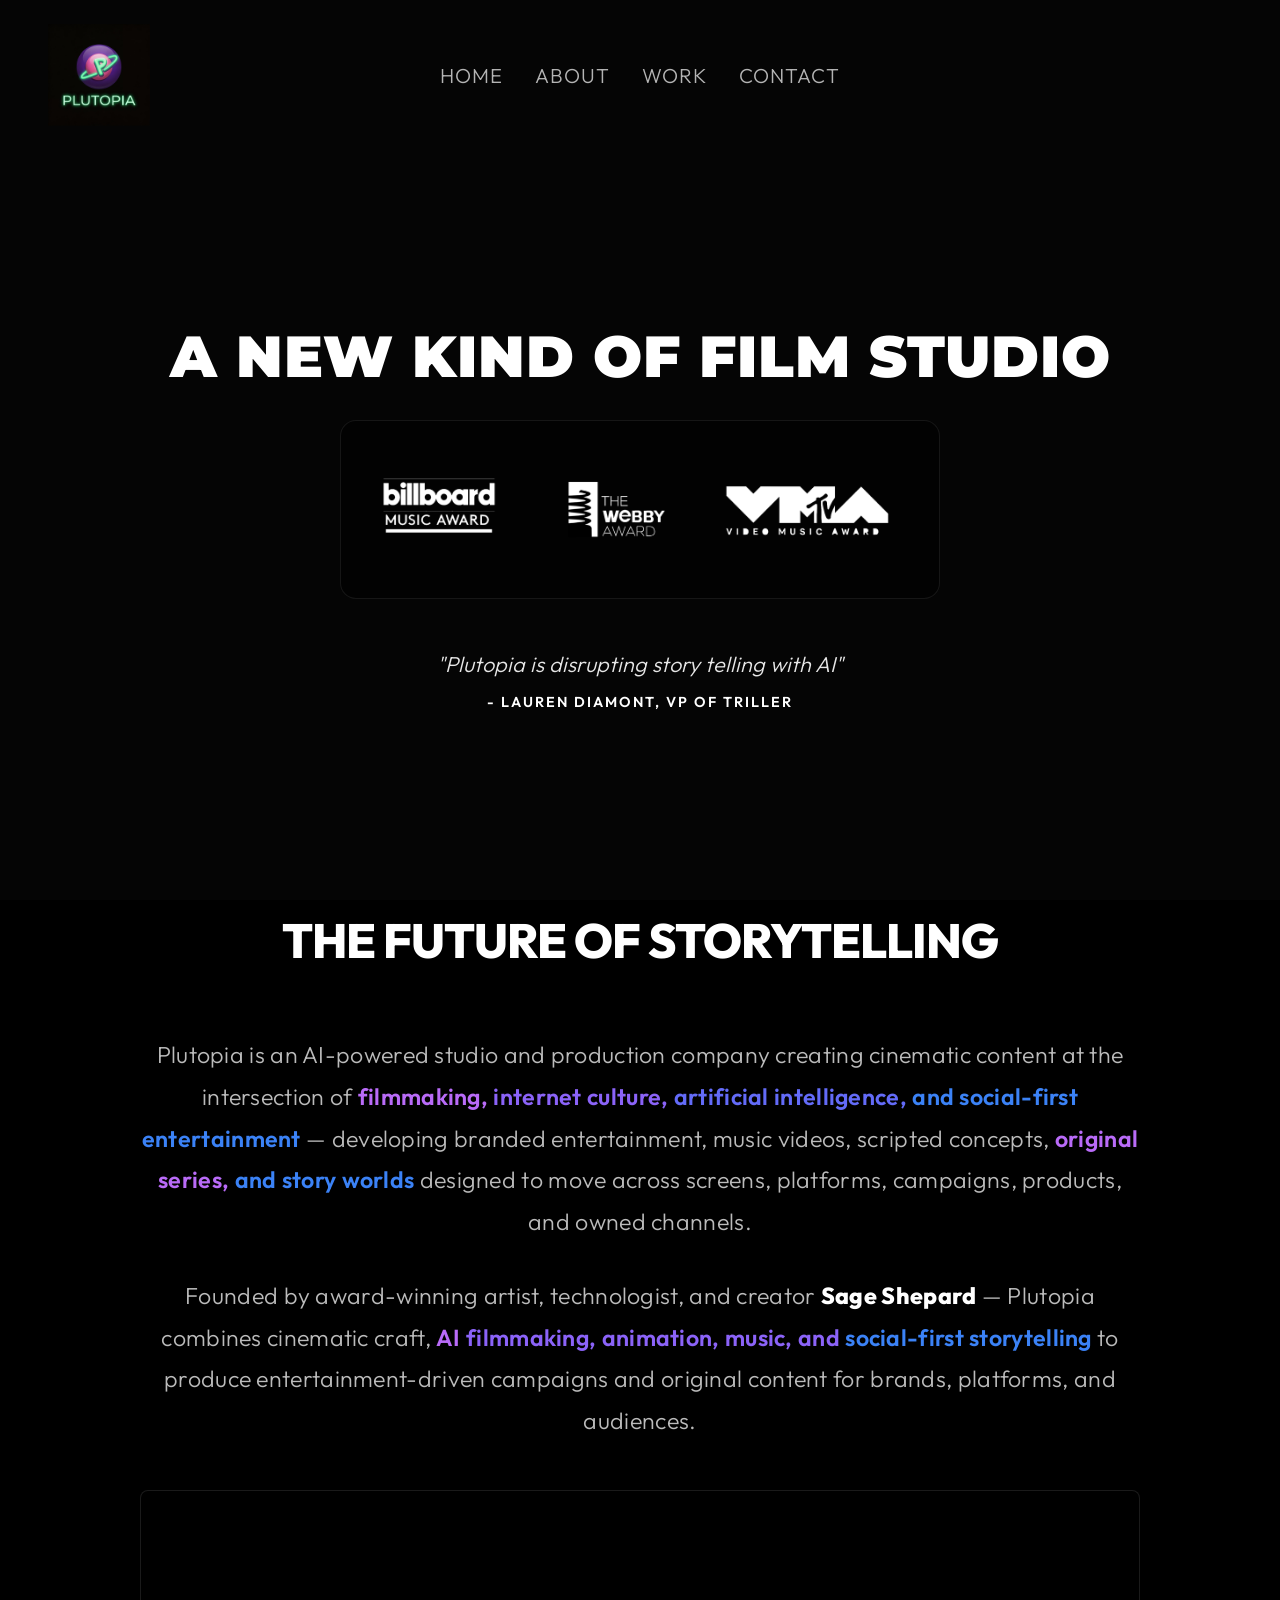
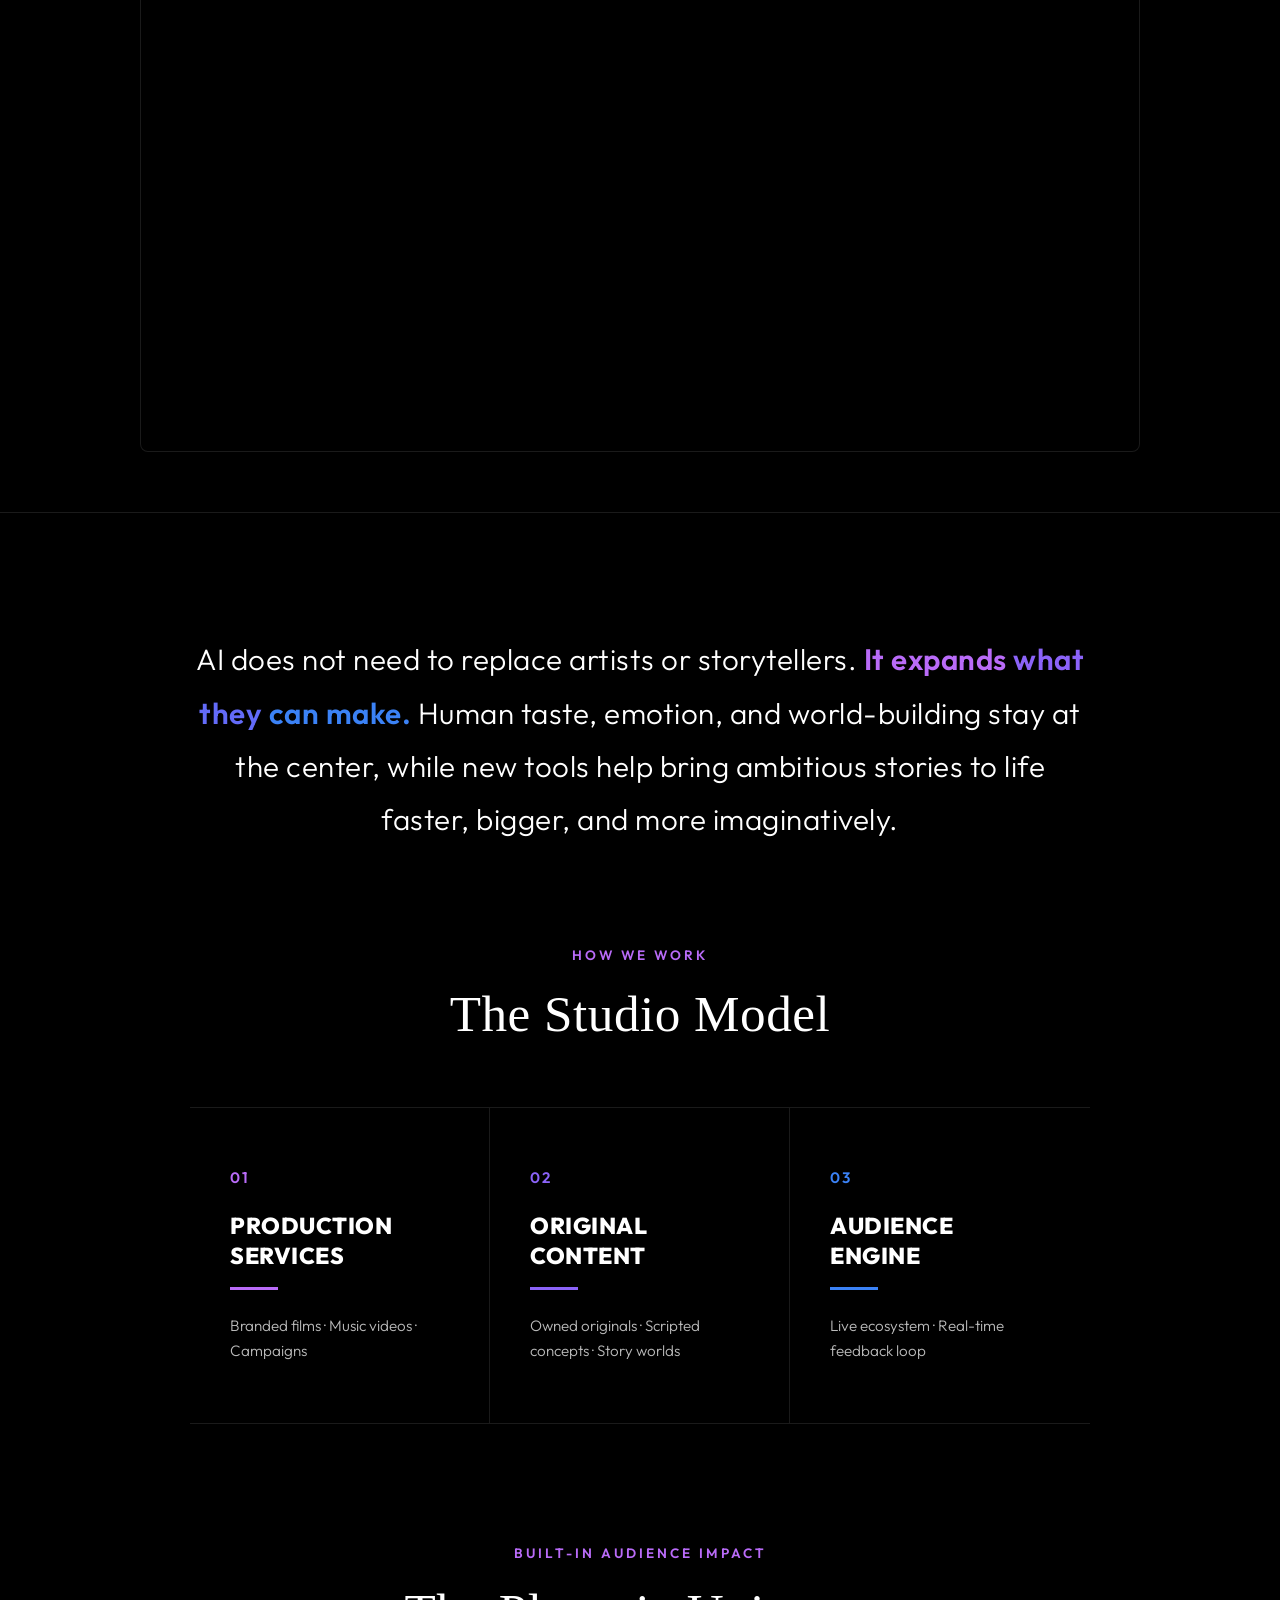
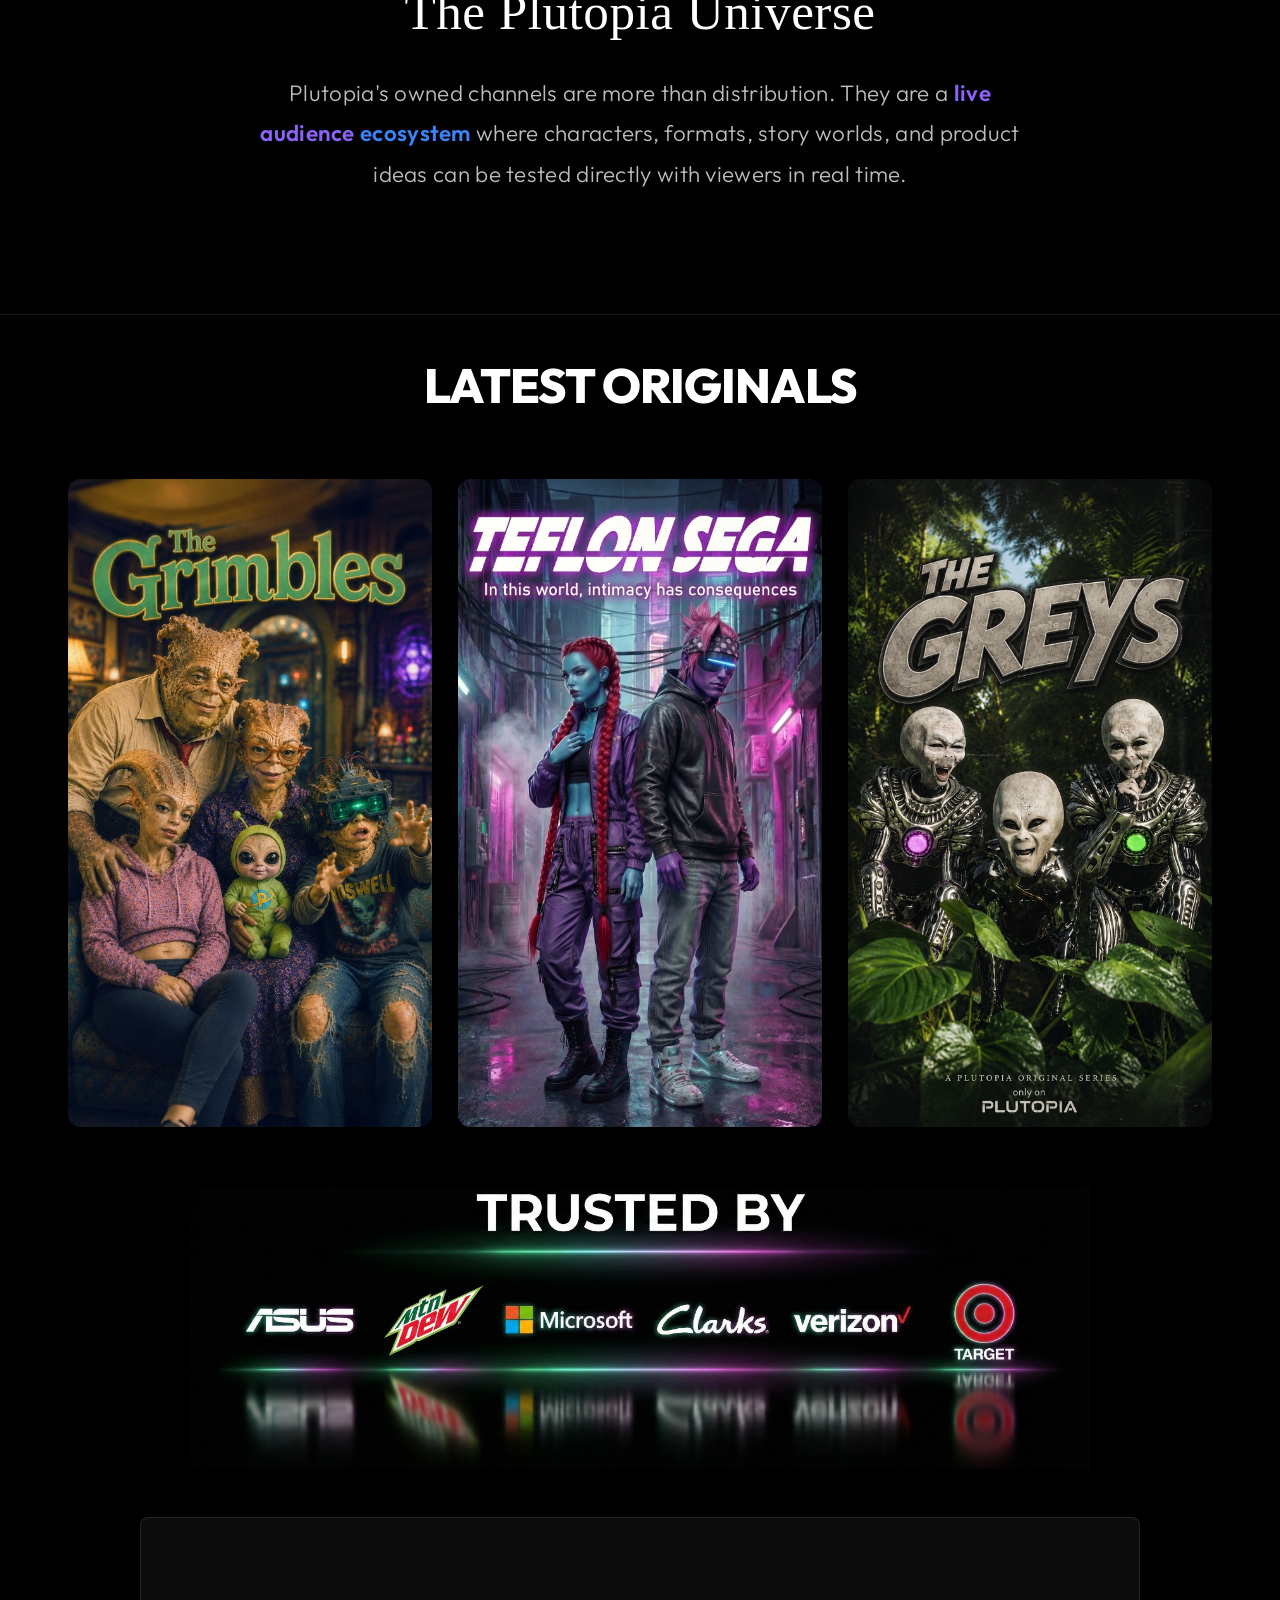
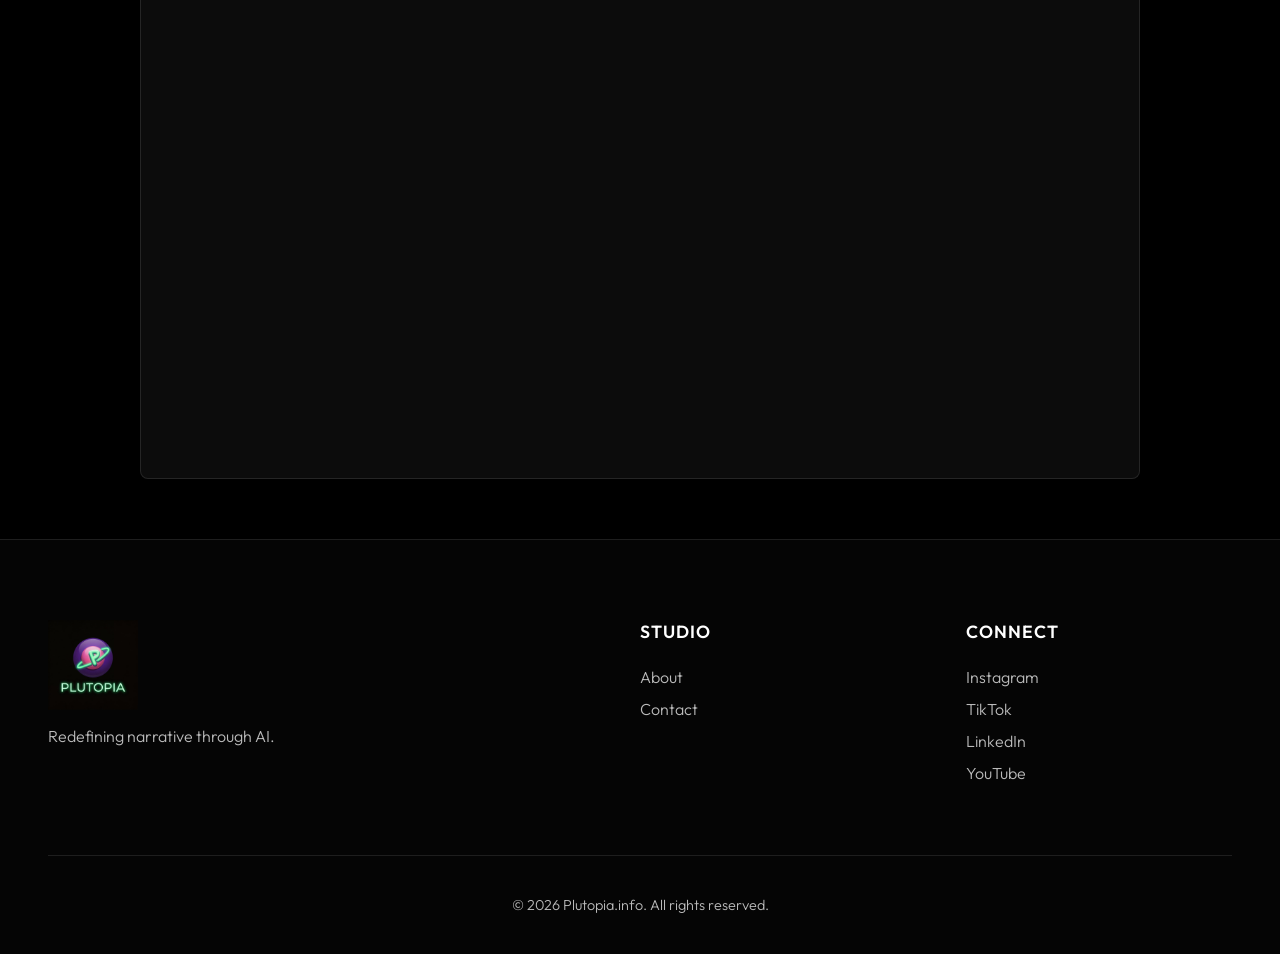
==== commit d7ff31c2: "commit" ====
--- a/index.html
+++ b/index.html
@@ -103,6 +103,15 @@
                         </div>
                     </div>
                 </div>
+
+                <!-- Plutopia Universe Section -->
+                <div class="universe-section">
+                    <span class="universe-subtitle">BUILT-IN AUDIENCE IMPACT</span>
+                    <h3 class="universe-title">The Plutopia Universe</h3>
+                    <p class="universe-desc">
+                        Plutopia's owned channels are more than distribution. They are a <span class="highlight-violet">live audience</span> <span class="highlight-blue">ecosystem</span> where characters, formats, story worlds, and product ideas can be tested directly with viewers in real time.
+                    </p>
+                </div>
             </div>
         </section>
 
--- a/styles.css
+++ b/styles.css
@@ -572,6 +572,42 @@
         border-right: none;
         border-bottom: 1px solid rgba(255, 255, 255, 0.1);
     }
+}
+
+/* Plutopia Universe Styles */
+.universe-section {
+    margin-top: 120px;
+    text-align: center;
+    width: 100%;
+}
+
+.universe-subtitle {
+    font-size: 0.85rem;
+    font-weight: 600;
+    color: var(--color-highlight-purple);
+    letter-spacing: 3px;
+    text-transform: uppercase;
+    display: block;
+    margin-bottom: 20px;
+}
+
+.universe-title {
+    font-size: clamp(2rem, 4vw, 3.2rem);
+    font-family: Georgia, 'Times New Roman', serif;
+    font-weight: 400;
+    color: var(--color-text-primary);
+    margin-bottom: 32px;
+    letter-spacing: 0.5px;
+}
+
+.universe-desc {
+    font-size: clamp(1.1rem, 2vw, 1.4rem);
+    line-height: 1.8;
+    color: var(--color-text-secondary);
+    font-weight: 300;
+    max-width: 800px;
+    margin: 0 auto;
+    letter-spacing: 0.3px;
 }
 
 /* Featured Work / Gallery Section */
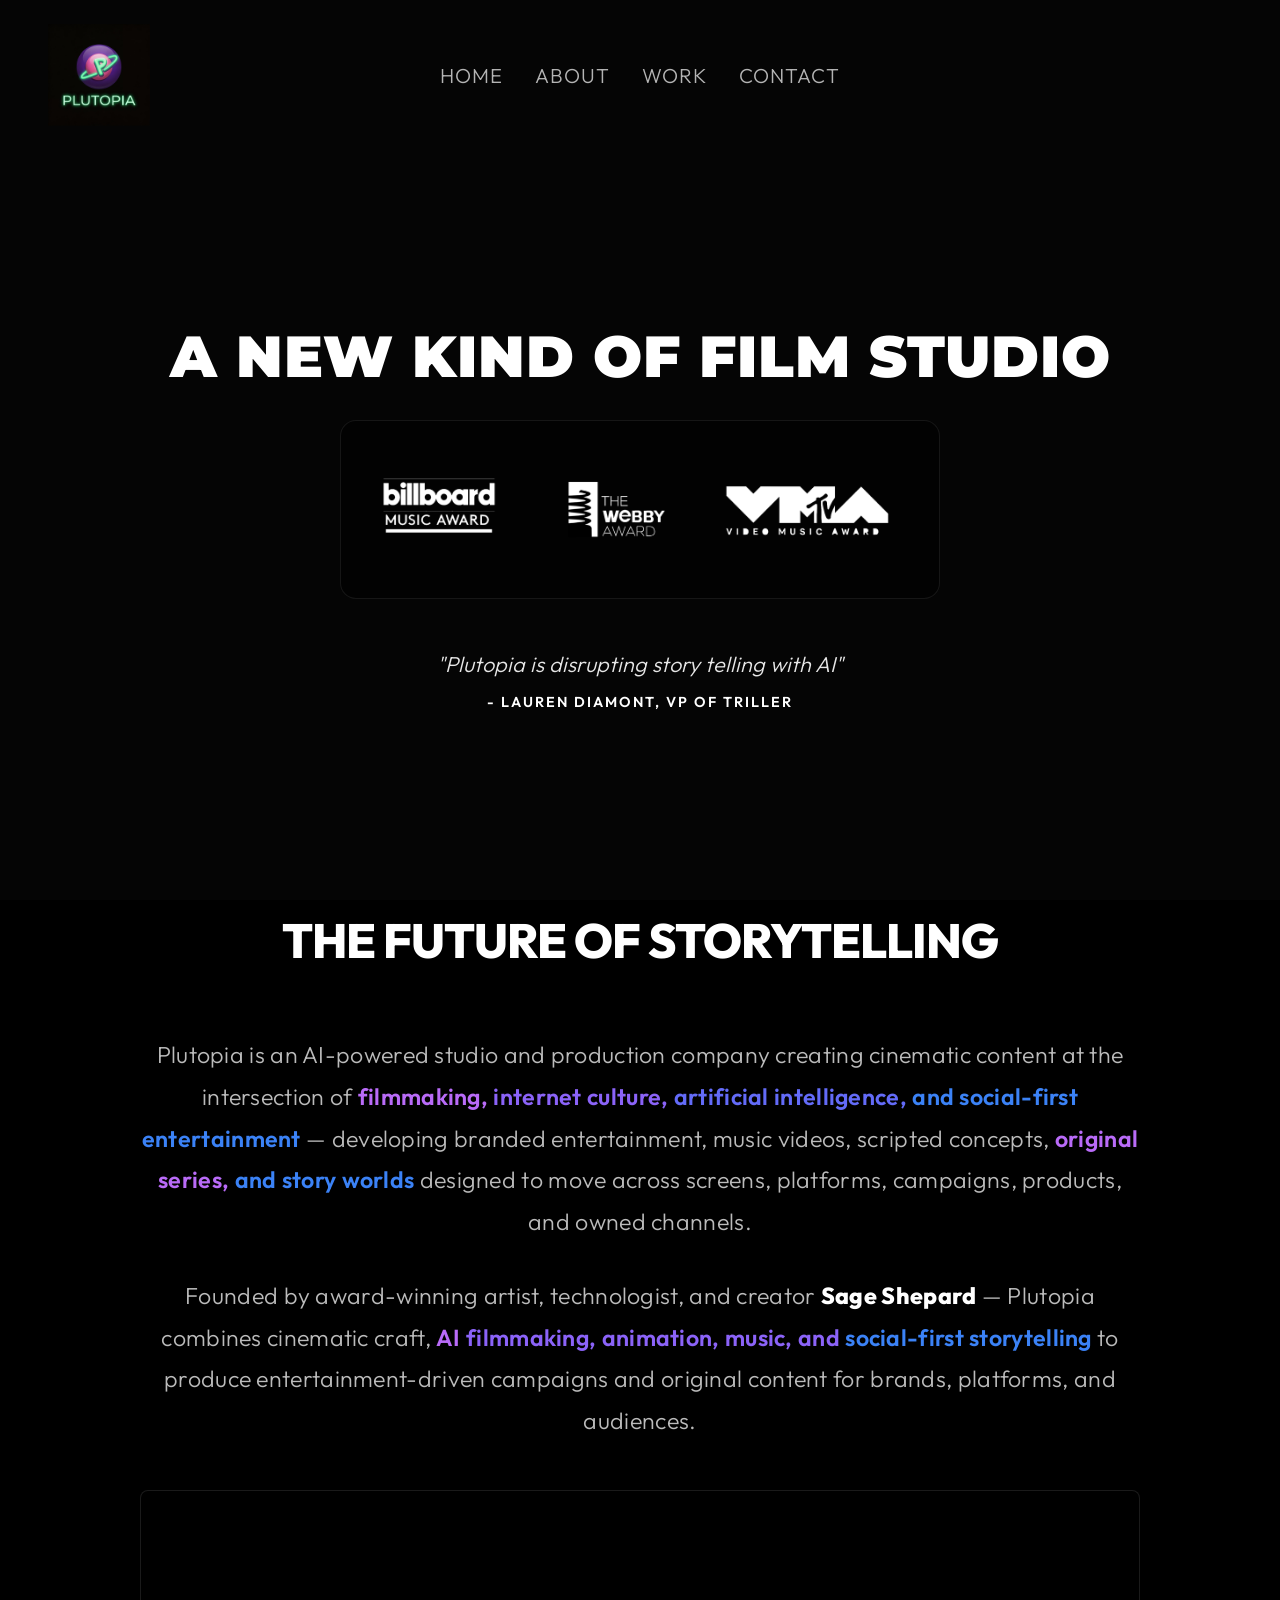
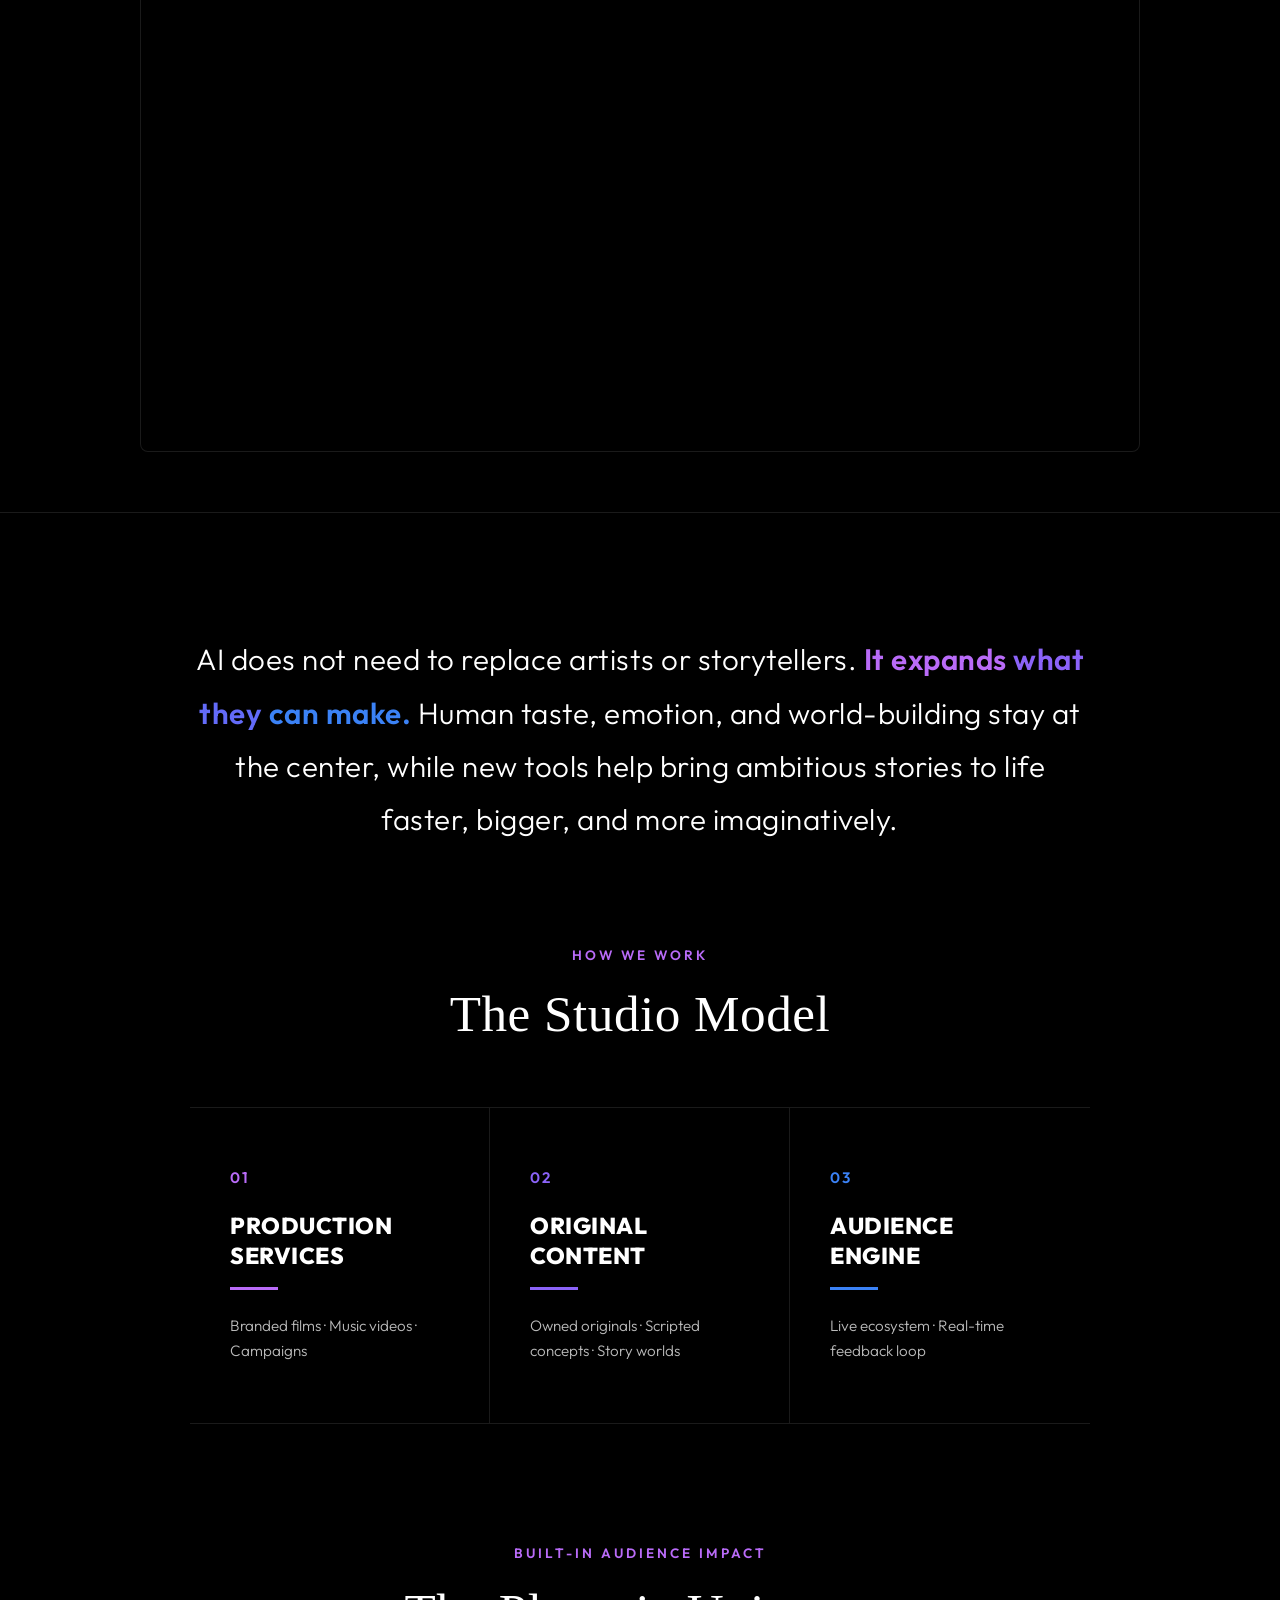
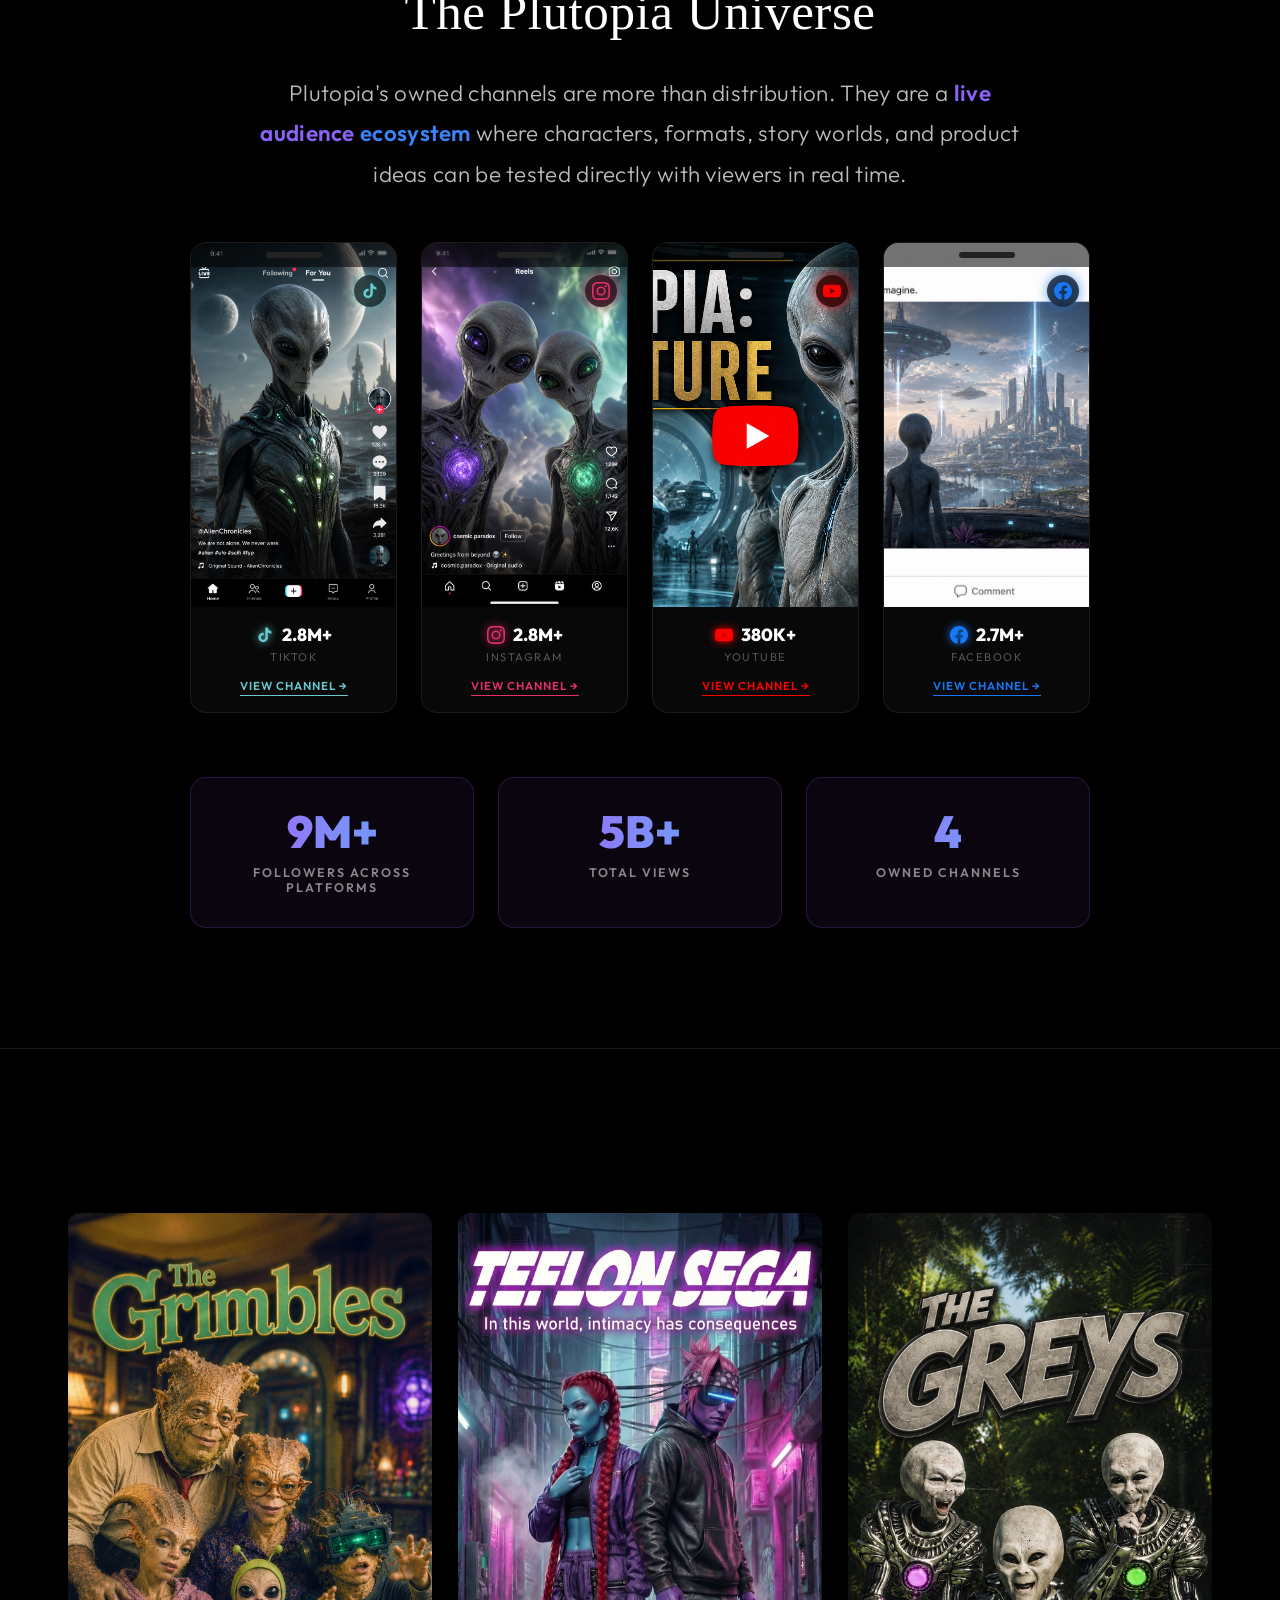
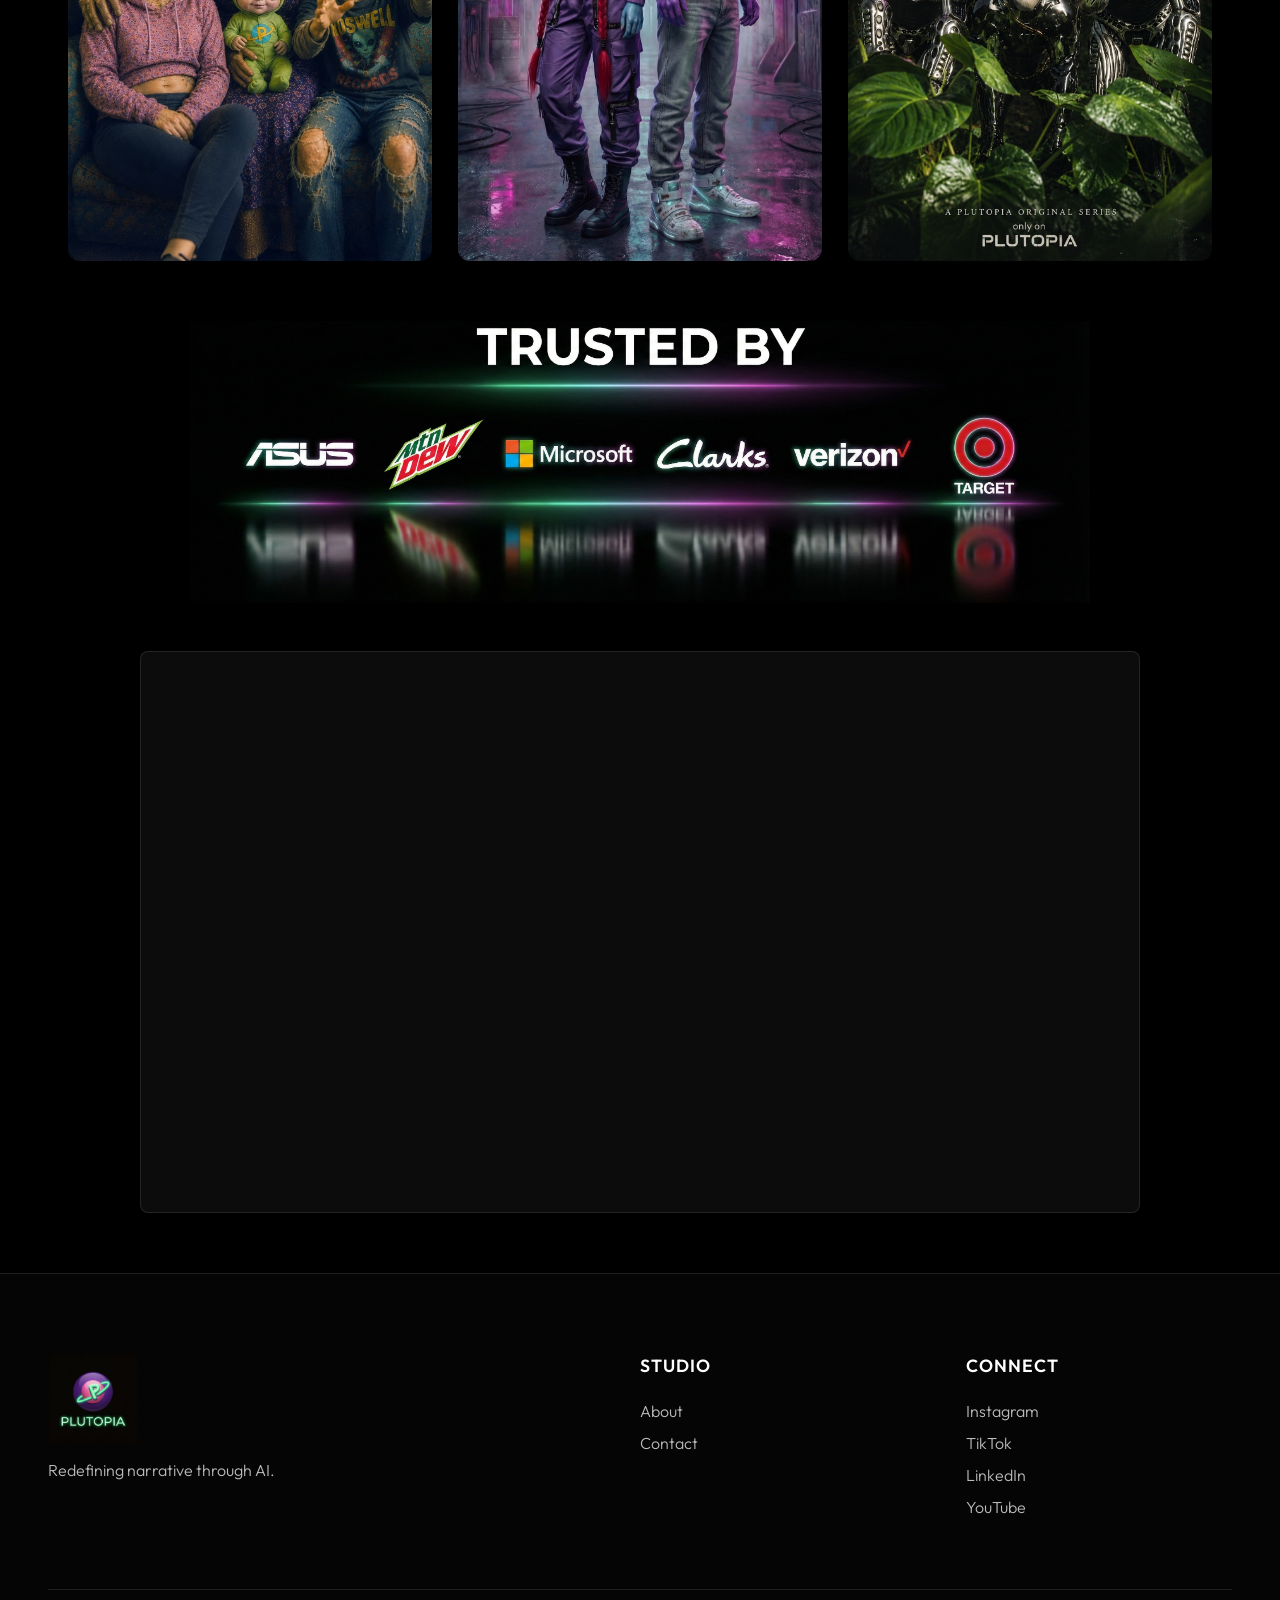
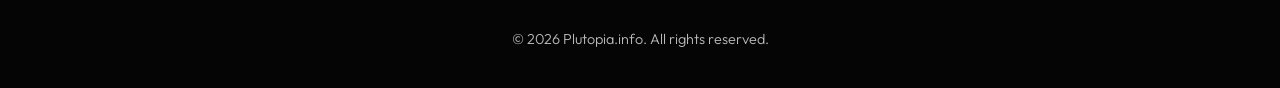
==== commit 98f91ce3: "commit" ====
--- a/index.html
+++ b/index.html
@@ -111,6 +111,117 @@
                     <p class="universe-desc">
                         Plutopia's owned channels are more than distribution. They are a <span class="highlight-violet">live audience</span> <span class="highlight-blue">ecosystem</span> where characters, formats, story worlds, and product ideas can be tested directly with viewers in real time.
                     </p>
+
+                    <!-- Platform Grid -->
+                    <div class="platform-grid">
+                        <!-- TikTok -->
+                        <a href="https://www.tiktok.com/@plutopiaworld" target="_blank" rel="noopener noreferrer" class="platform-card card-tiktok">
+                            <div class="platform-card-media">
+                                <img src="assets/social_tiktok.png" alt="TikTok channel" class="platform-card-img">
+                                <div class="platform-phone-bar">
+                                    <div class="platform-phone-notch"></div>
+                                </div>
+                                <div class="platform-floating-badge badge-tiktok">
+                                    <svg viewBox="0 0 24 24" fill="currentColor"><path d="M19.59 6.69a4.83 4.83 0 01-3.77-4.25V2h-3.45v13.67a2.89 2.89 0 01-2.88 2.5 2.89 2.89 0 01-2.89-2.89 2.89 2.89 0 012.89-2.89c.28 0 .54.04.79.1V9.01a6.33 6.33 0 00-.79-.05 6.34 6.34 0 00-6.34 6.34 6.34 6.34 0 006.34 6.34 6.34 6.34 0 006.33-6.34V8.79a8.18 8.18 0 004.78 1.52V6.86a4.85 4.85 0 01-1.01-.17z"/></svg>
+                                </div>
+                            </div>
+                            <div class="platform-card-info">
+                                <div class="platform-info-title">
+                                    <span class="platform-inline-icon icon-tiktok">
+                                        <svg viewBox="0 0 24 24" fill="currentColor"><path d="M19.59 6.69a4.83 4.83 0 01-3.77-4.25V2h-3.45v13.67a2.89 2.89 0 01-2.88 2.5 2.89 2.89 0 01-2.89-2.89 2.89 2.89 0 012.89-2.89c.28 0 .54.04.79.1V9.01a6.33 6.33 0 00-.79-.05 6.34 6.34 0 00-6.34 6.34 6.34 6.34 0 006.34 6.34 6.34 6.34 0 006.33-6.34V8.79a8.18 8.18 0 004.78 1.52V6.86a4.85 4.85 0 01-1.01-.17z"/></svg>
+                                    </span>
+                                    <span class="platform-count">2.8M+</span>
+                                </div>
+                                <p class="platform-name">TikTok</p>
+                                <span class="platform-view-link link-tiktok">View Channel →</span>
+                            </div>
+                        </a>
+
+                        <!-- Instagram -->
+                        <a href="https://www.instagram.com/plutopiaworld/" target="_blank" rel="noopener noreferrer" class="platform-card card-instagram">
+                            <div class="platform-card-media">
+                                <img src="assets/social_instagram.png" alt="Instagram channel" class="platform-card-img">
+                                <div class="platform-phone-bar">
+                                    <div class="platform-phone-notch"></div>
+                                </div>
+                                <div class="platform-floating-badge badge-instagram">
+                                    <svg viewBox="0 0 24 24" fill="currentColor"><path d="M12 2.163c3.204 0 3.584.012 4.85.07 3.252.148 4.771 1.691 4.919 4.919.058 1.265.069 1.645.069 4.849 0 3.205-.012 3.584-.069 4.849-.149 3.225-1.664 4.771-4.919 4.919-1.266.058-1.644.07-4.85.07-3.204 0-3.584-.012-4.849-.07-3.26-.149-4.771-1.699-4.919-4.92-.058-1.265-.07-1.644-.07-4.849 0-3.204.013-3.583.07-4.849.149-3.227 1.664-4.771 4.919-4.919 1.266-.057 1.645-.069 4.849-.069zM12 0C8.741 0 8.333.014 7.053.072 2.695.272.273 2.69.073 7.052.014 8.333 0 8.741 0 12c0 3.259.014 3.668.072 4.948.2 4.358 2.618 6.78 6.98 6.98C8.333 23.986 8.741 24 12 24c3.259 0 3.668-.014 4.948-.072 4.354-.2 6.782-2.618 6.979-6.98.059-1.28.073-1.689.073-4.948 0-3.259-.014-3.667-.072-4.947-.196-4.354-2.617-6.78-6.979-6.98C15.668.014 15.259 0 12 0zm0 5.838a6.162 6.162 0 100 12.324 6.162 6.162 0 000-12.324zM12 16a4 4 0 110-8 4 4 0 010 8zm6.406-11.845a1.44 1.44 0 100 2.881 1.44 1.44 0 000-2.881z"/></svg>
+                                </div>
+                            </div>
+                            <div class="platform-card-info">
+                                <div class="platform-info-title">
+                                    <span class="platform-inline-icon icon-instagram">
+                                        <svg viewBox="0 0 24 24" fill="currentColor"><path d="M12 2.163c3.204 0 3.584.012 4.85.07 3.252.148 4.771 1.691 4.919 4.919.058 1.265.069 1.645.069 4.849 0 3.205-.012 3.584-.069 4.849-.149 3.225-1.664 4.771-4.919 4.919-1.266.058-1.644.07-4.85.07-3.204 0-3.584-.012-4.849-.07-3.26-.149-4.771-1.699-4.919-4.92-.058-1.265-.07-1.644-.07-4.849 0-3.204.013-3.583.07-4.849.149-3.227 1.664-4.771 4.919-4.919 1.266-.057 1.645-.069 4.849-.069zM12 0C8.741 0 8.333.014 7.053.072 2.695.272.273 2.69.073 7.052.014 8.333 0 8.741 0 12c0 3.259.014 3.668.072 4.948.2 4.358 2.618 6.78 6.98 6.98C8.333 23.986 8.741 24 12 24c3.259 0 3.668-.014 4.948-.072 4.354-.2 6.782-2.618 6.979-6.98.059-1.28.073-1.689.073-4.948 0-3.259-.014-3.667-.072-4.947-.196-4.354-2.617-6.78-6.979-6.98C15.668.014 15.259 0 12 0zm0 5.838a6.162 6.162 0 100 12.324 6.162 6.162 0 000-12.324zM12 16a4 4 0 110-8 4 4 0 010 8zm6.406-11.845a1.44 1.44 0 100 2.881 1.44 1.44 0 000-2.881z"/></svg>
+                                    </span>
+                                    <span class="platform-count">2.8M+</span>
+                                </div>
+                                <p class="platform-name">Instagram</p>
+                                <span class="platform-view-link link-instagram">View Channel →</span>
+                            </div>
+                        </a>
+
+                        <!-- YouTube -->
+                        <a href="https://www.youtube.com/@plutopiaworld" target="_blank" rel="noopener noreferrer" class="platform-card card-youtube">
+                            <div class="platform-card-media">
+                                <img src="assets/social_youtube.png" alt="YouTube channel" class="platform-card-img">
+                                <div class="platform-phone-bar">
+                                    <div class="platform-phone-notch"></div>
+                                </div>
+                                <div class="platform-floating-badge badge-youtube">
+                                    <svg viewBox="0 0 24 24" fill="currentColor"><path d="M23.498 6.186a3.016 3.016 0 00-2.122-2.136C19.505 3.545 12 3.545 12 3.545s-7.505 0-9.377.505A3.017 3.017 0 00.502 6.186C0 8.07 0 12 0 12s0 3.93.502 5.814a3.016 3.016 0 002.122 2.136c1.871.505 9.376.505 9.376.505s7.505 0 9.377-.505a3.015 3.015 0 002.122-2.136C24 15.93 24 12 24 12s0-3.93-.502-5.814zM9.545 15.568V8.432L15.818 12l-6.273 3.568z"/></svg>
+                                </div>
+                            </div>
+                            <div class="platform-card-info">
+                                <div class="platform-info-title">
+                                    <span class="platform-inline-icon icon-youtube">
+                                        <svg viewBox="0 0 24 24" fill="currentColor"><path d="M23.498 6.186a3.016 3.016 0 00-2.122-2.136C19.505 3.545 12 3.545 12 3.545s-7.505 0-9.377.505A3.017 3.017 0 00.502 6.186C0 8.07 0 12 0 12s0 3.93.502 5.814a3.016 3.016 0 002.122 2.136c1.871.505 9.376.505 9.376.505s7.505 0 9.377-.505a3.015 3.015 0 002.122-2.136C24 15.93 24 12 24 12s0-3.93-.502-5.814zM9.545 15.568V8.432L15.818 12l-6.273 3.568z"/></svg>
+                                    </span>
+                                    <span class="platform-count">380K+</span>
+                                </div>
+                                <p class="platform-name">YouTube</p>
+                                <span class="platform-view-link link-youtube">View Channel →</span>
+                            </div>
+                        </a>
+
+                        <!-- Facebook -->
+                        <a href="https://www.facebook.com/plutopiaworld" target="_blank" rel="noopener noreferrer" class="platform-card card-facebook">
+                            <div class="platform-card-media">
+                                <img src="assets/social_facebook.png" alt="Facebook channel" class="platform-card-img">
+                                <div class="platform-phone-bar">
+                                    <div class="platform-phone-notch"></div>
+                                </div>
+                                <div class="platform-floating-badge badge-facebook">
+                                    <svg viewBox="0 0 24 24" fill="currentColor"><path d="M24 12.073c0-6.627-5.373-12-12-12s-12 5.373-12 12c0 5.99 4.388 10.954 10.125 11.854v-8.385H7.078v-3.47h3.047V9.43c0-3.007 1.792-4.669 4.533-4.669 1.312 0 2.686.235 2.686.235v2.953H15.83c-1.491 0-1.956.925-1.956 1.874v2.25h3.328l-.532 3.47h-2.796v8.385C19.612 23.027 24 18.062 24 12.073z"/></svg>
+                                </div>
+                            </div>
+                            <div class="platform-card-info">
+                                <div class="platform-info-title">
+                                    <span class="platform-inline-icon icon-facebook">
+                                        <svg viewBox="0 0 24 24" fill="currentColor"><path d="M24 12.073c0-6.627-5.373-12-12-12s-12 5.373-12 12c0 5.99 4.388 10.954 10.125 11.854v-8.385H7.078v-3.47h3.047V9.43c0-3.007 1.792-4.669 4.533-4.669 1.312 0 2.686.235 2.686.235v2.953H15.83c-1.491 0-1.956.925-1.956 1.874v2.25h3.328l-.532 3.47h-2.796v8.385C19.612 23.027 24 18.062 24 12.073z"/></svg>
+                                    </span>
+                                    <span class="platform-count">2.7M+</span>
+                                </div>
+                                <p class="platform-name">Facebook</p>
+                                <span class="platform-view-link link-facebook">View Channel →</span>
+                            </div>
+                        </a>
+                    </div>
+
+                    <!-- Metrics Grid -->
+                    <div class="metrics-grid">
+                        <div class="metric-card">
+                            <div class="metric-num">9M+</div>
+                            <div class="metric-label">Followers Across Platforms</div>
+                        </div>
+                        <div class="metric-card">
+                            <div class="metric-num">5B+</div>
+                            <div class="metric-label">Total Views</div>
+                        </div>
+                        <div class="metric-card">
+                            <div class="metric-num">4</div>
+                            <div class="metric-label">Owned Channels</div>
+                        </div>
+                    </div>
                 </div>
             </div>
         </section>
--- a/styles.css
+++ b/styles.css
@@ -608,6 +608,210 @@
     max-width: 800px;
     margin: 0 auto;
     letter-spacing: 0.3px;
+}
+
+/* Platform Grid & Cards */
+.platform-grid {
+    display: grid;
+    grid-template-columns: repeat(4, 1fr);
+    gap: 24px;
+    margin-bottom: 64px;
+    margin-top: 48px;
+    width: 100%;
+}
+
+.platform-card {
+    text-decoration: none;
+    display: flex;
+    flex-direction: column;
+    align-items: center;
+    background: rgba(255, 255, 255, 0.03);
+    border: 1px solid rgba(255, 255, 255, 0.08);
+    border-radius: 16px;
+    overflow: hidden;
+    transition: transform 0.4s cubic-bezier(0.16, 1, 0.3, 1), box-shadow 0.4s cubic-bezier(0.16, 1, 0.3, 1);
+}
+
+.card-tiktok:hover {
+    transform: translateY(-6px);
+    box-shadow: 0 24px 48px rgba(105, 201, 208, 0.4);
+}
+.card-instagram:hover {
+    transform: translateY(-6px);
+    box-shadow: 0 24px 48px rgba(225, 48, 108, 0.4);
+}
+.card-youtube:hover {
+    transform: translateY(-6px);
+    box-shadow: 0 24px 48px rgba(255, 0, 0, 0.4);
+}
+.card-facebook:hover {
+    transform: translateY(-6px);
+    box-shadow: 0 24px 48px rgba(24, 119, 242, 0.4);
+}
+
+.platform-card-media {
+    width: 100%;
+    aspect-ratio: 9 / 16;
+    overflow: hidden;
+    background: #0a0a0a;
+    position: relative;
+}
+
+.platform-card-img {
+    width: 100%;
+    height: 100%;
+    object-fit: cover;
+    object-position: top;
+    display: block;
+}
+
+.platform-phone-bar {
+    position: absolute;
+    top: 0;
+    left: 0;
+    right: 0;
+    height: 24px;
+    background: rgba(0, 0, 0, 0.55);
+    display: flex;
+    align-items: center;
+    justify-content: center;
+}
+
+.platform-phone-notch {
+    width: 56px;
+    height: 6px;
+    background: #222;
+    border-radius: 3px;
+}
+
+.platform-floating-badge {
+    position: absolute;
+    top: 32px;
+    right: 10px;
+    width: 32px;
+    height: 32px;
+    border-radius: 50%;
+    background: rgba(0, 0, 0, 0.65);
+    backdrop-filter: blur(8px);
+    display: flex;
+    align-items: center;
+    justify-content: center;
+}
+
+.badge-tiktok { color: #69C9D0; filter: drop-shadow(0 0 6px #69C9D0); }
+.badge-instagram { color: #E1306C; filter: drop-shadow(0 0 6px #E1306C); }
+.badge-youtube { color: #FF0000; filter: drop-shadow(0 0 6px #FF0000); }
+.badge-facebook { color: #1877F2; filter: drop-shadow(0 0 6px #1877F2); }
+
+.platform-floating-badge svg, .platform-inline-icon svg {
+    width: 18px;
+    height: 18px;
+    display: block;
+}
+
+.platform-card-info {
+    padding: 16px 12px;
+    width: 100%;
+    text-align: center;
+}
+
+.platform-info-title {
+    display: flex;
+    align-items: center;
+    justify-content: center;
+    gap: 8px;
+    margin-bottom: 4px;
+}
+
+.platform-inline-icon {
+    display: flex;
+    align-items: center;
+}
+
+.icon-tiktok { color: #69C9D0; filter: drop-shadow(0 0 4px #69C9D0); }
+.icon-instagram { color: #E1306C; filter: drop-shadow(0 0 4px #E1306C); }
+.icon-youtube { color: #FF0000; filter: drop-shadow(0 0 4px #FF0000); }
+.icon-facebook { color: #1877F2; filter: drop-shadow(0 0 4px #1877F2); }
+
+.platform-count {
+    font-weight: 800;
+    font-size: 1.1rem;
+    color: #ffffff;
+}
+
+.platform-name {
+    font-size: 0.7rem;
+    color: #555;
+    text-transform: uppercase;
+    letter-spacing: 1.5px;
+    margin-bottom: 10px;
+}
+
+.platform-view-link {
+    font-size: 0.72rem;
+    font-weight: 600;
+    letter-spacing: 1px;
+    text-transform: uppercase;
+    padding-bottom: 2px;
+    display: inline-block;
+}
+
+.link-tiktok { color: #69C9D0; border-bottom: 1px solid #69C9D0; }
+.link-instagram { color: #E1306C; border-bottom: 1px solid #E1306C; }
+.link-youtube { color: #FF0000; border-bottom: 1px solid #FF0000; }
+.link-facebook { color: #1877F2; border-bottom: 1px solid #1877F2; }
+
+/* Metrics Section & Cards */
+.metrics-grid {
+    display: grid;
+    grid-template-columns: repeat(3, 1fr);
+    gap: 24px;
+    max-width: 900px;
+    margin: 48px auto 0;
+    width: 100%;
+}
+
+.metric-card {
+    text-align: center;
+    padding: 32px 24px;
+    background: rgba(168, 85, 247, 0.06);
+    border: 1px solid rgba(168, 85, 247, 0.2);
+    border-radius: 16px;
+}
+
+.metric-num {
+    font-size: 2.8rem;
+    font-weight: 900;
+    background: linear-gradient(90deg, #a855f7 0%, #818cf8 50%, #60a5fa 100%);
+    -webkit-background-clip: text;
+    -webkit-text-fill-color: transparent;
+    background-clip: text;
+    line-height: 1;
+    margin-bottom: 10px;
+}
+
+.metric-label {
+    font-size: 0.78rem;
+    font-weight: 600;
+    text-transform: uppercase;
+    letter-spacing: 2px;
+    color: #888;
+}
+
+/* Responsiveness for Platform & Metrics */
+@media (max-width: 992px) {
+    .platform-grid {
+        grid-template-columns: repeat(2, 1fr);
+    }
+}
+
+@media (max-width: 576px) {
+    .platform-grid {
+        grid-template-columns: 1fr;
+    }
+    .metrics-grid {
+        grid-template-columns: 1fr;
+    }
 }
 
 /* Featured Work / Gallery Section */
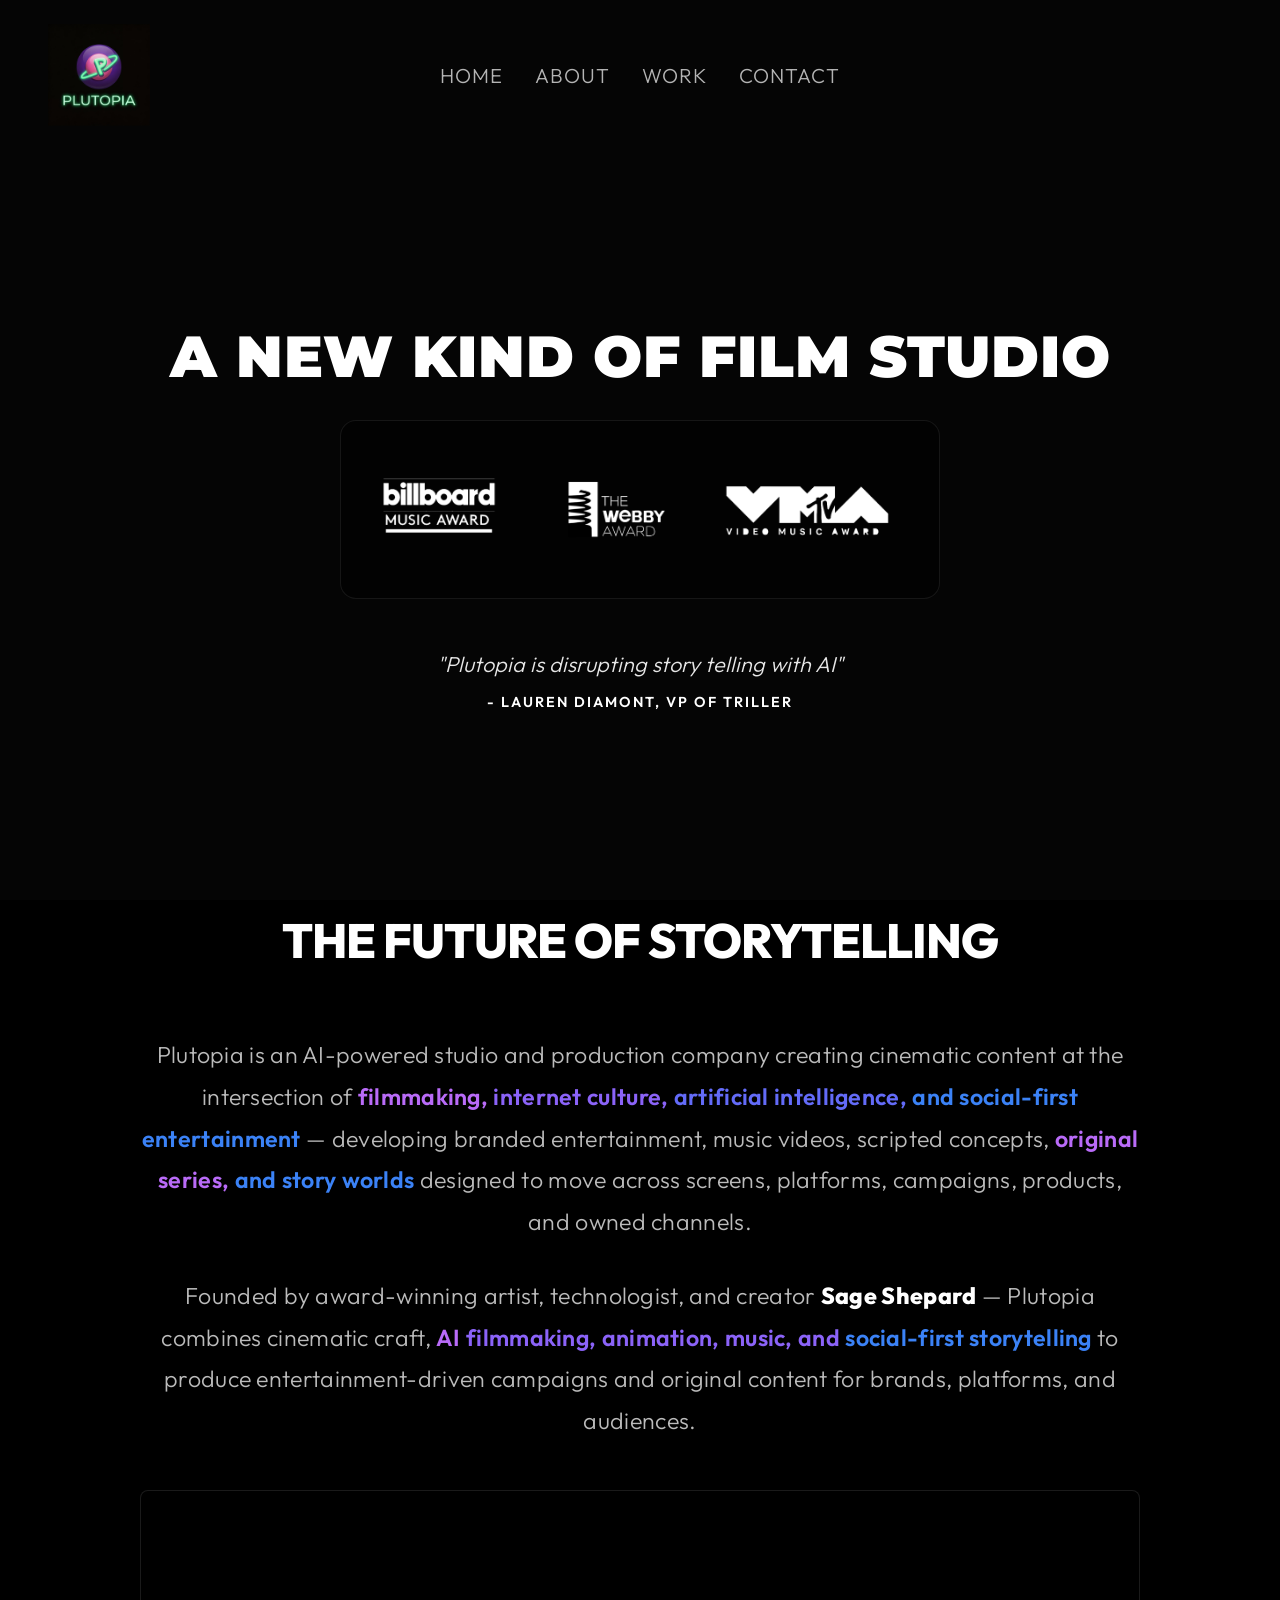
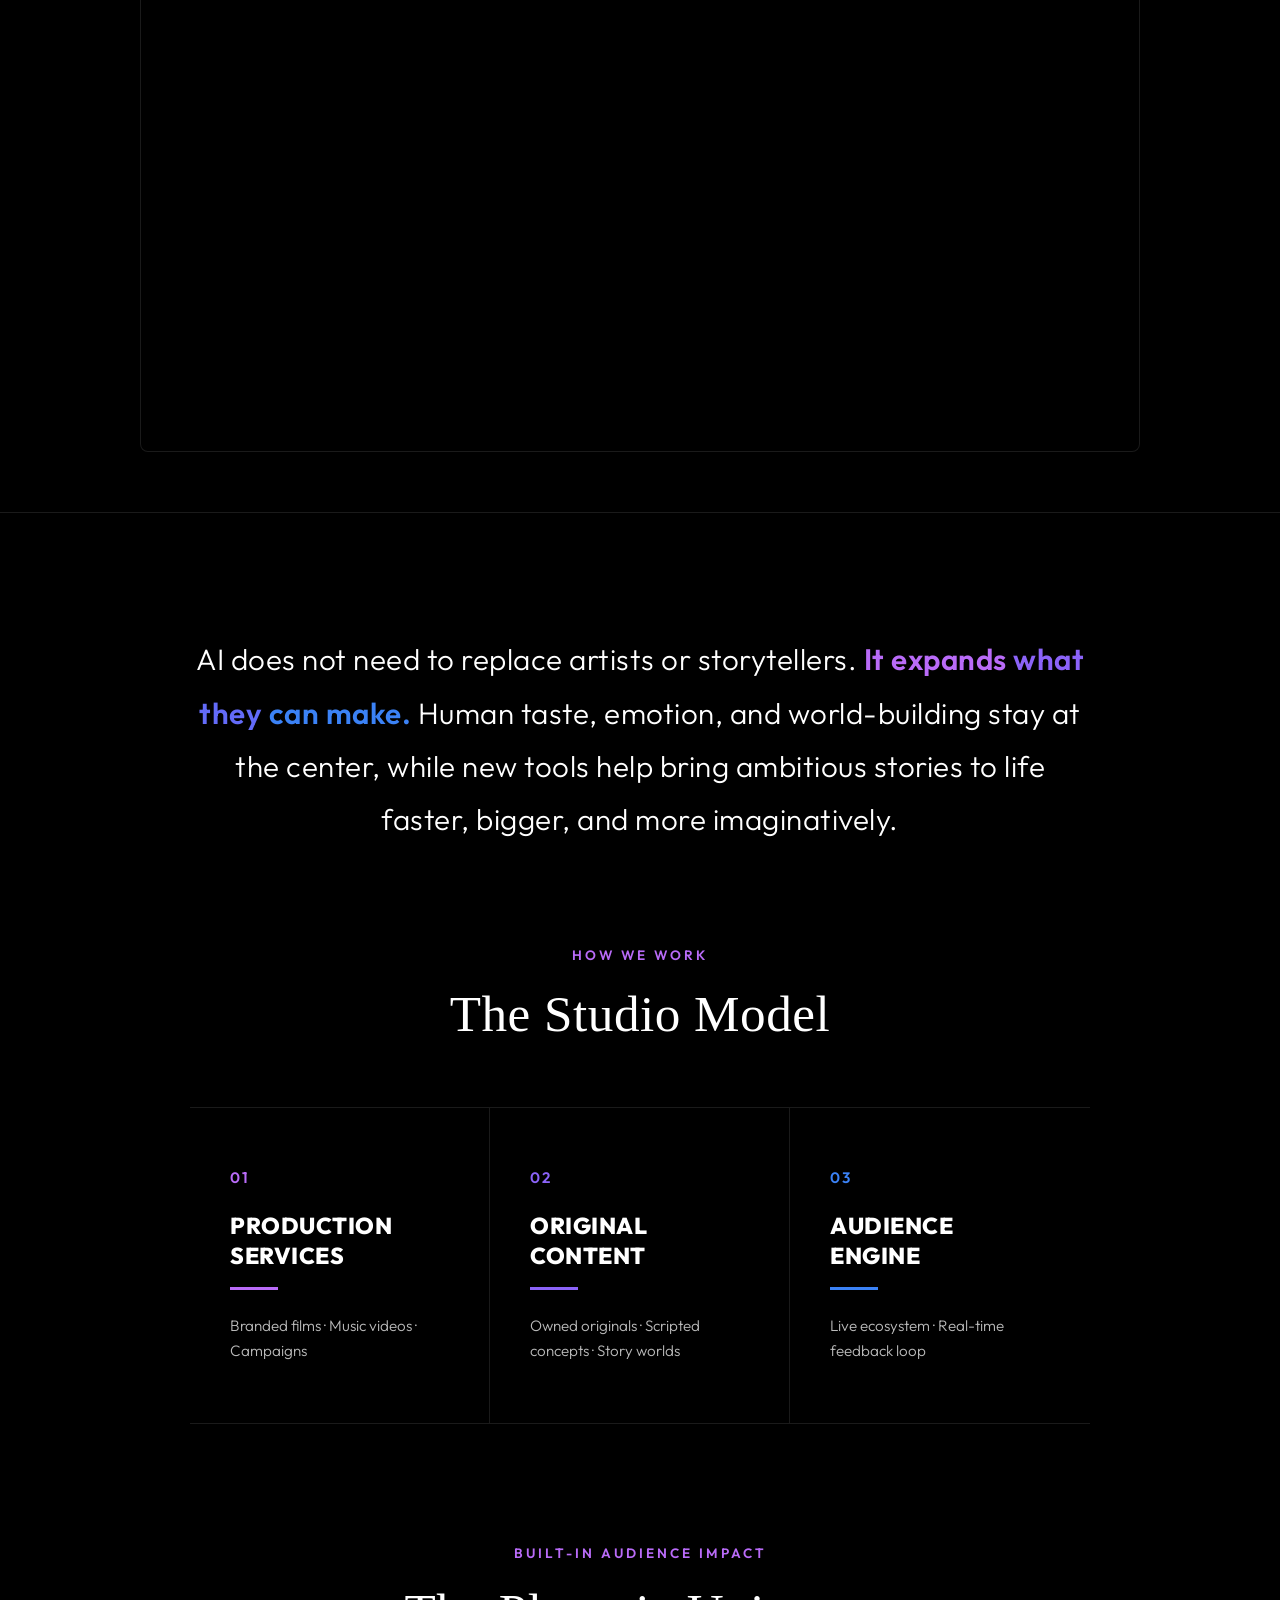
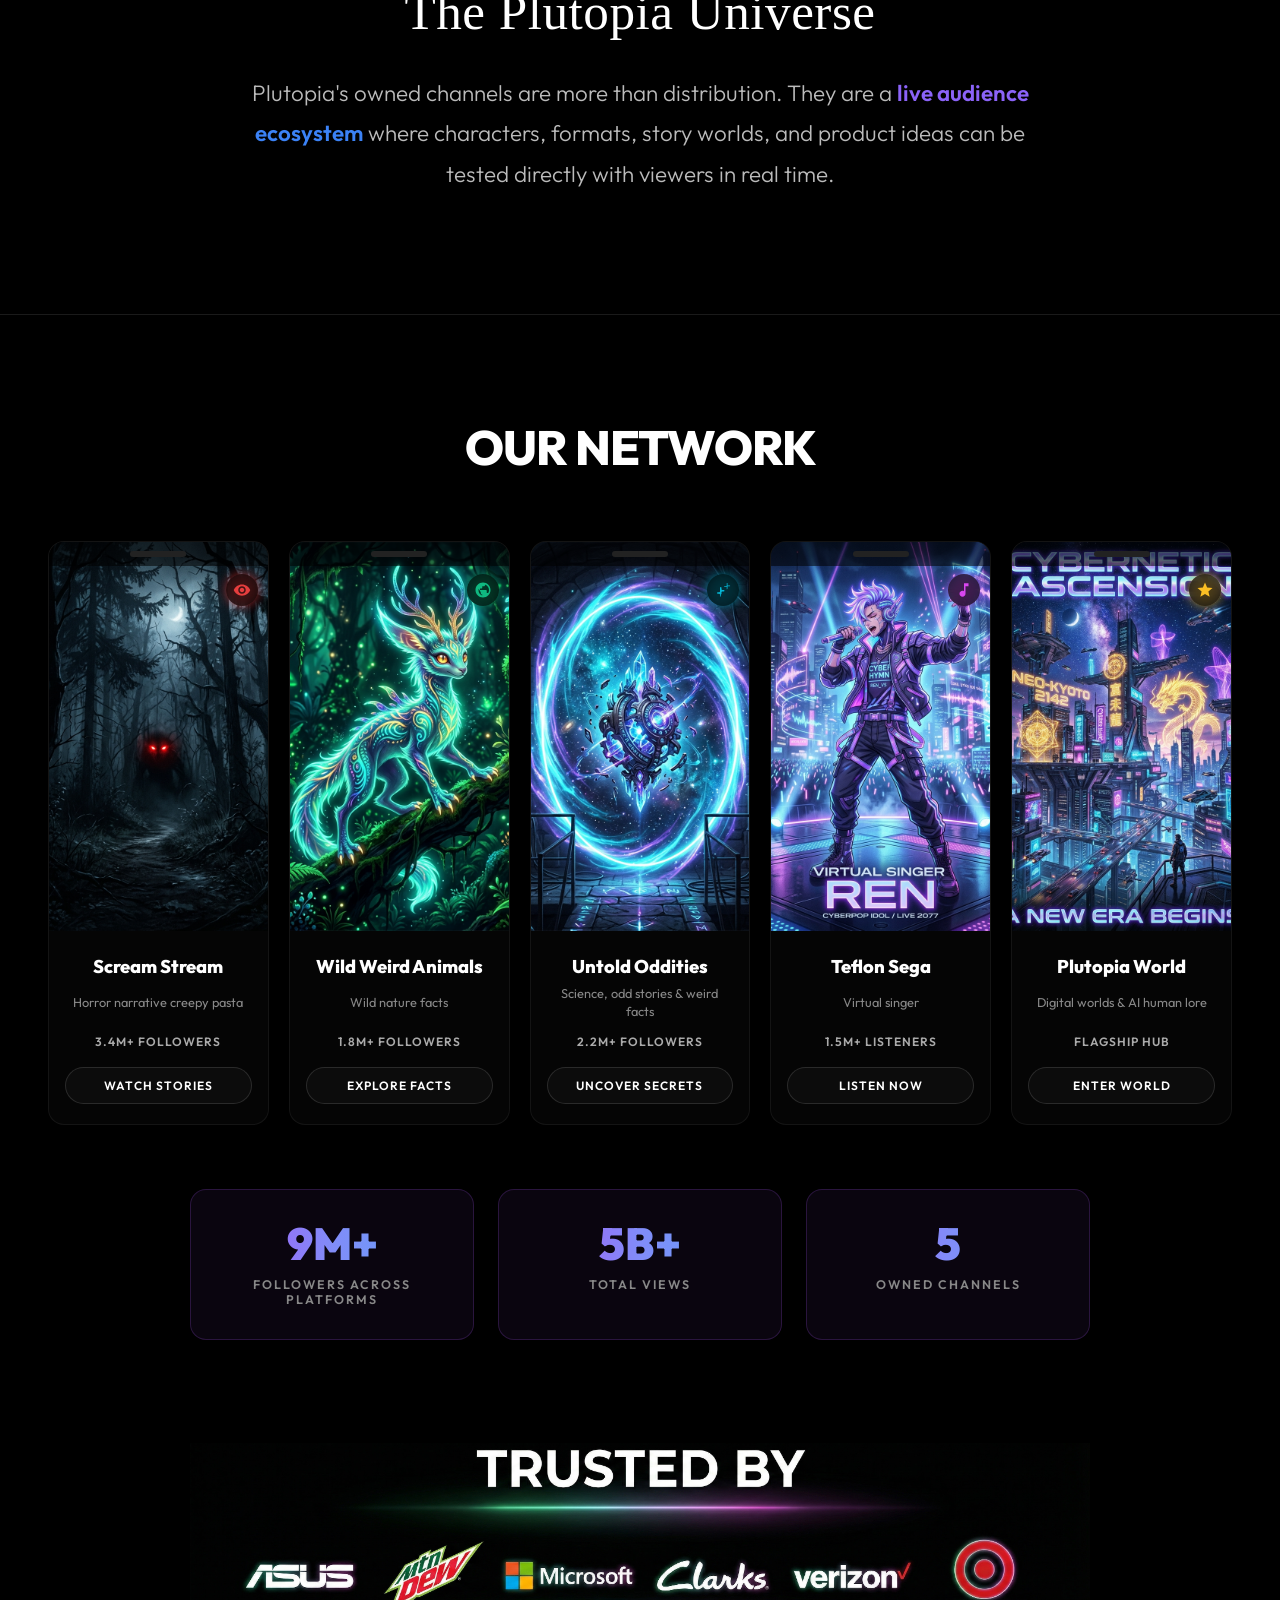
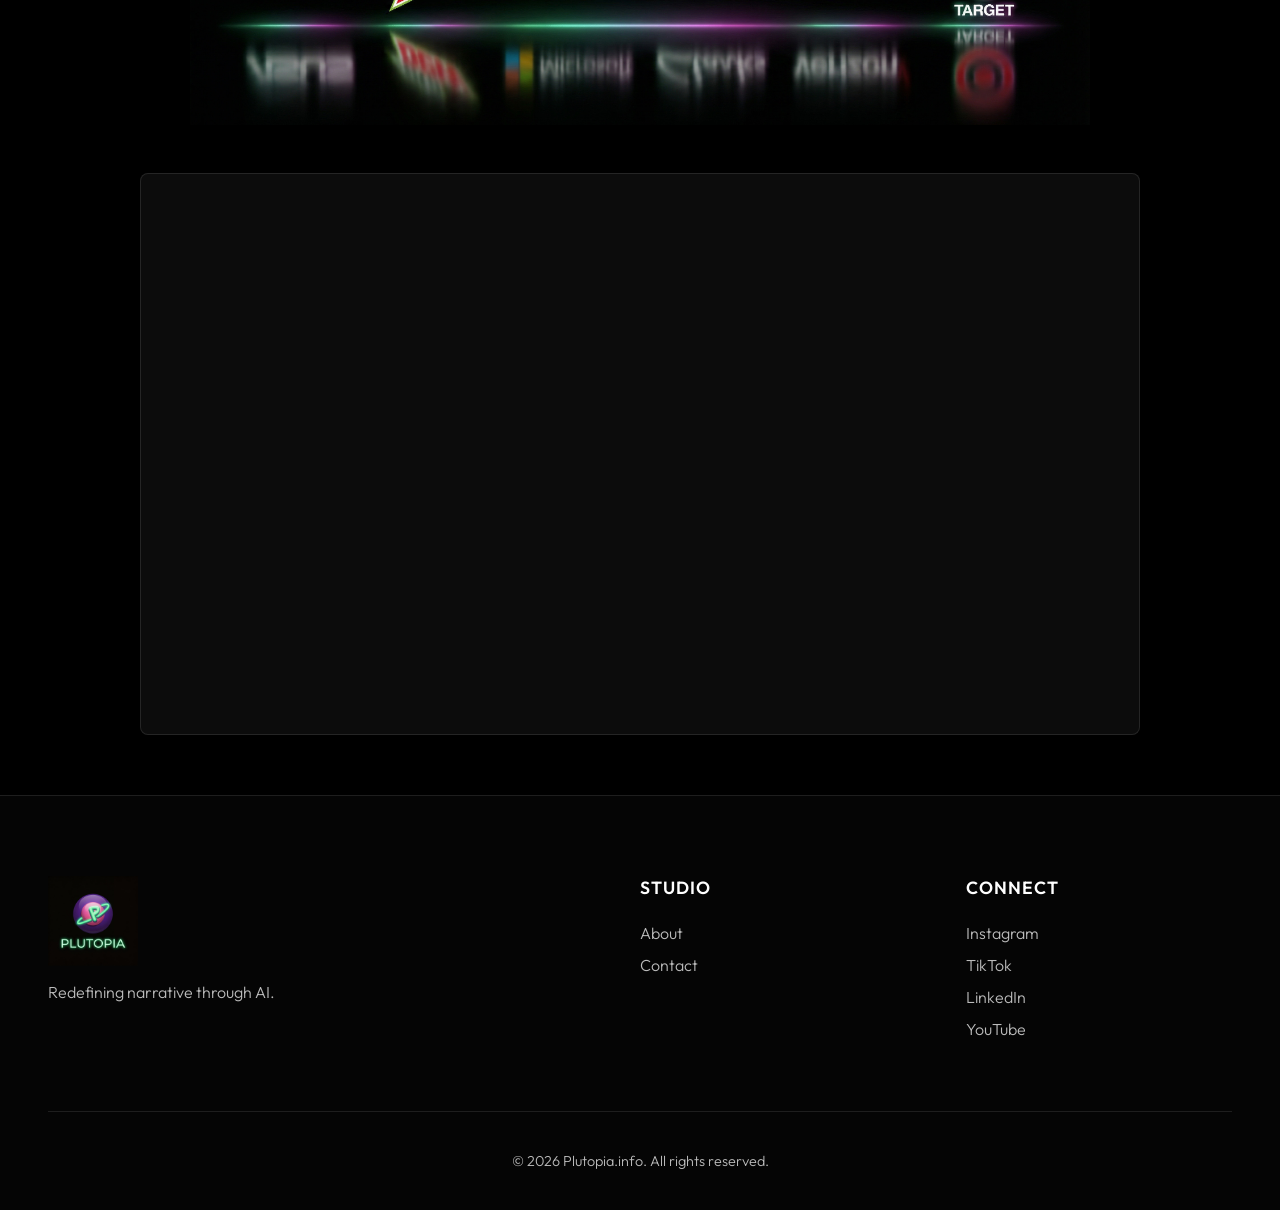
==== commit cff12ec5: "commit" ====
--- a/index.html
+++ b/index.html
@@ -111,128 +111,127 @@
                     <p class="universe-desc">
                         Plutopia's owned channels are more than distribution. They are a <span class="highlight-violet">live audience</span> <span class="highlight-blue">ecosystem</span> where characters, formats, story worlds, and product ideas can be tested directly with viewers in real time.
                     </p>
-
-                    <!-- Platform Grid -->
-                    <div class="platform-grid">
-                        <!-- TikTok -->
-                        <a href="https://www.tiktok.com/@plutopiaworld" target="_blank" rel="noopener noreferrer" class="platform-card card-tiktok">
-                            <div class="platform-card-media">
-                                <img src="assets/social_tiktok.png" alt="TikTok channel" class="platform-card-img">
-                                <div class="platform-phone-bar">
-                                    <div class="platform-phone-notch"></div>
-                                </div>
-                                <div class="platform-floating-badge badge-tiktok">
-                                    <svg viewBox="0 0 24 24" fill="currentColor"><path d="M19.59 6.69a4.83 4.83 0 01-3.77-4.25V2h-3.45v13.67a2.89 2.89 0 01-2.88 2.5 2.89 2.89 0 01-2.89-2.89 2.89 2.89 0 012.89-2.89c.28 0 .54.04.79.1V9.01a6.33 6.33 0 00-.79-.05 6.34 6.34 0 00-6.34 6.34 6.34 6.34 0 006.34 6.34 6.34 6.34 0 006.33-6.34V8.79a8.18 8.18 0 004.78 1.52V6.86a4.85 4.85 0 01-1.01-.17z"/></svg>
-                                </div>
-                            </div>
-                            <div class="platform-card-info">
-                                <div class="platform-info-title">
-                                    <span class="platform-inline-icon icon-tiktok">
-                                        <svg viewBox="0 0 24 24" fill="currentColor"><path d="M19.59 6.69a4.83 4.83 0 01-3.77-4.25V2h-3.45v13.67a2.89 2.89 0 01-2.88 2.5 2.89 2.89 0 01-2.89-2.89 2.89 2.89 0 012.89-2.89c.28 0 .54.04.79.1V9.01a6.33 6.33 0 00-.79-.05 6.34 6.34 0 00-6.34 6.34 6.34 6.34 0 006.34 6.34 6.34 6.34 0 006.33-6.34V8.79a8.18 8.18 0 004.78 1.52V6.86a4.85 4.85 0 01-1.01-.17z"/></svg>
-                                    </span>
-                                    <span class="platform-count">2.8M+</span>
-                                </div>
-                                <p class="platform-name">TikTok</p>
-                                <span class="platform-view-link link-tiktok">View Channel →</span>
-                            </div>
-                        </a>
-
-                        <!-- Instagram -->
-                        <a href="https://www.instagram.com/plutopiaworld/" target="_blank" rel="noopener noreferrer" class="platform-card card-instagram">
-                            <div class="platform-card-media">
-                                <img src="assets/social_instagram.png" alt="Instagram channel" class="platform-card-img">
-                                <div class="platform-phone-bar">
-                                    <div class="platform-phone-notch"></div>
-                                </div>
-                                <div class="platform-floating-badge badge-instagram">
-                                    <svg viewBox="0 0 24 24" fill="currentColor"><path d="M12 2.163c3.204 0 3.584.012 4.85.07 3.252.148 4.771 1.691 4.919 4.919.058 1.265.069 1.645.069 4.849 0 3.205-.012 3.584-.069 4.849-.149 3.225-1.664 4.771-4.919 4.919-1.266.058-1.644.07-4.85.07-3.204 0-3.584-.012-4.849-.07-3.26-.149-4.771-1.699-4.919-4.92-.058-1.265-.07-1.644-.07-4.849 0-3.204.013-3.583.07-4.849.149-3.227 1.664-4.771 4.919-4.919 1.266-.057 1.645-.069 4.849-.069zM12 0C8.741 0 8.333.014 7.053.072 2.695.272.273 2.69.073 7.052.014 8.333 0 8.741 0 12c0 3.259.014 3.668.072 4.948.2 4.358 2.618 6.78 6.98 6.98C8.333 23.986 8.741 24 12 24c3.259 0 3.668-.014 4.948-.072 4.354-.2 6.782-2.618 6.979-6.98.059-1.28.073-1.689.073-4.948 0-3.259-.014-3.667-.072-4.947-.196-4.354-2.617-6.78-6.979-6.98C15.668.014 15.259 0 12 0zm0 5.838a6.162 6.162 0 100 12.324 6.162 6.162 0 000-12.324zM12 16a4 4 0 110-8 4 4 0 010 8zm6.406-11.845a1.44 1.44 0 100 2.881 1.44 1.44 0 000-2.881z"/></svg>
-                                </div>
-                            </div>
-                            <div class="platform-card-info">
-                                <div class="platform-info-title">
-                                    <span class="platform-inline-icon icon-instagram">
-                                        <svg viewBox="0 0 24 24" fill="currentColor"><path d="M12 2.163c3.204 0 3.584.012 4.85.07 3.252.148 4.771 1.691 4.919 4.919.058 1.265.069 1.645.069 4.849 0 3.205-.012 3.584-.069 4.849-.149 3.225-1.664 4.771-4.919 4.919-1.266.058-1.644.07-4.85.07-3.204 0-3.584-.012-4.849-.07-3.26-.149-4.771-1.699-4.919-4.92-.058-1.265-.07-1.644-.07-4.849 0-3.204.013-3.583.07-4.849.149-3.227 1.664-4.771 4.919-4.919 1.266-.057 1.645-.069 4.849-.069zM12 0C8.741 0 8.333.014 7.053.072 2.695.272.273 2.69.073 7.052.014 8.333 0 8.741 0 12c0 3.259.014 3.668.072 4.948.2 4.358 2.618 6.78 6.98 6.98C8.333 23.986 8.741 24 12 24c3.259 0 3.668-.014 4.948-.072 4.354-.2 6.782-2.618 6.979-6.98.059-1.28.073-1.689.073-4.948 0-3.259-.014-3.667-.072-4.947-.196-4.354-2.617-6.78-6.979-6.98C15.668.014 15.259 0 12 0zm0 5.838a6.162 6.162 0 100 12.324 6.162 6.162 0 000-12.324zM12 16a4 4 0 110-8 4 4 0 010 8zm6.406-11.845a1.44 1.44 0 100 2.881 1.44 1.44 0 000-2.881z"/></svg>
-                                    </span>
-                                    <span class="platform-count">2.8M+</span>
-                                </div>
-                                <p class="platform-name">Instagram</p>
-                                <span class="platform-view-link link-instagram">View Channel →</span>
-                            </div>
-                        </a>
-
-                        <!-- YouTube -->
-                        <a href="https://www.youtube.com/@plutopiaworld" target="_blank" rel="noopener noreferrer" class="platform-card card-youtube">
-                            <div class="platform-card-media">
-                                <img src="assets/social_youtube.png" alt="YouTube channel" class="platform-card-img">
-                                <div class="platform-phone-bar">
-                                    <div class="platform-phone-notch"></div>
-                                </div>
-                                <div class="platform-floating-badge badge-youtube">
-                                    <svg viewBox="0 0 24 24" fill="currentColor"><path d="M23.498 6.186a3.016 3.016 0 00-2.122-2.136C19.505 3.545 12 3.545 12 3.545s-7.505 0-9.377.505A3.017 3.017 0 00.502 6.186C0 8.07 0 12 0 12s0 3.93.502 5.814a3.016 3.016 0 002.122 2.136c1.871.505 9.376.505 9.376.505s7.505 0 9.377-.505a3.015 3.015 0 002.122-2.136C24 15.93 24 12 24 12s0-3.93-.502-5.814zM9.545 15.568V8.432L15.818 12l-6.273 3.568z"/></svg>
-                                </div>
-                            </div>
-                            <div class="platform-card-info">
-                                <div class="platform-info-title">
-                                    <span class="platform-inline-icon icon-youtube">
-                                        <svg viewBox="0 0 24 24" fill="currentColor"><path d="M23.498 6.186a3.016 3.016 0 00-2.122-2.136C19.505 3.545 12 3.545 12 3.545s-7.505 0-9.377.505A3.017 3.017 0 00.502 6.186C0 8.07 0 12 0 12s0 3.93.502 5.814a3.016 3.016 0 002.122 2.136c1.871.505 9.376.505 9.376.505s7.505 0 9.377-.505a3.015 3.015 0 002.122-2.136C24 15.93 24 12 24 12s0-3.93-.502-5.814zM9.545 15.568V8.432L15.818 12l-6.273 3.568z"/></svg>
-                                    </span>
-                                    <span class="platform-count">380K+</span>
-                                </div>
-                                <p class="platform-name">YouTube</p>
-                                <span class="platform-view-link link-youtube">View Channel →</span>
-                            </div>
-                        </a>
-
-                        <!-- Facebook -->
-                        <a href="https://www.facebook.com/plutopiaworld" target="_blank" rel="noopener noreferrer" class="platform-card card-facebook">
-                            <div class="platform-card-media">
-                                <img src="assets/social_facebook.png" alt="Facebook channel" class="platform-card-img">
-                                <div class="platform-phone-bar">
-                                    <div class="platform-phone-notch"></div>
-                                </div>
-                                <div class="platform-floating-badge badge-facebook">
-                                    <svg viewBox="0 0 24 24" fill="currentColor"><path d="M24 12.073c0-6.627-5.373-12-12-12s-12 5.373-12 12c0 5.99 4.388 10.954 10.125 11.854v-8.385H7.078v-3.47h3.047V9.43c0-3.007 1.792-4.669 4.533-4.669 1.312 0 2.686.235 2.686.235v2.953H15.83c-1.491 0-1.956.925-1.956 1.874v2.25h3.328l-.532 3.47h-2.796v8.385C19.612 23.027 24 18.062 24 12.073z"/></svg>
-                                </div>
-                            </div>
-                            <div class="platform-card-info">
-                                <div class="platform-info-title">
-                                    <span class="platform-inline-icon icon-facebook">
-                                        <svg viewBox="0 0 24 24" fill="currentColor"><path d="M24 12.073c0-6.627-5.373-12-12-12s-12 5.373-12 12c0 5.99 4.388 10.954 10.125 11.854v-8.385H7.078v-3.47h3.047V9.43c0-3.007 1.792-4.669 4.533-4.669 1.312 0 2.686.235 2.686.235v2.953H15.83c-1.491 0-1.956.925-1.956 1.874v2.25h3.328l-.532 3.47h-2.796v8.385C19.612 23.027 24 18.062 24 12.073z"/></svg>
-                                    </span>
-                                    <span class="platform-count">2.7M+</span>
-                                </div>
-                                <p class="platform-name">Facebook</p>
-                                <span class="platform-view-link link-facebook">View Channel →</span>
-                            </div>
-                        </a>
-                    </div>
-
-                    <!-- Metrics Grid -->
-                    <div class="metrics-grid">
-                        <div class="metric-card">
-                            <div class="metric-num">9M+</div>
-                            <div class="metric-label">Followers Across Platforms</div>
-                        </div>
-                        <div class="metric-card">
-                            <div class="metric-num">5B+</div>
-                            <div class="metric-label">Total Views</div>
-                        </div>
-                        <div class="metric-card">
-                            <div class="metric-num">4</div>
-                            <div class="metric-label">Owned Channels</div>
-                        </div>
-                    </div>
-                </div>
-            </div>
-        </section>
-
-
-        <section id="work" class="work-section">
-            <h2 class="section-title">Latest Originals</h2>
-            <div style="display: grid; grid-template-columns: repeat(3, 1fr); gap: clamp(8px, 2vw, 32px); width: 100%; max-width: 1200px; margin: 0 auto; padding: 0 20px;">
-                <img src="assets/original_1.jpg" alt="Original 1" style="width: 100%; height: 100%; aspect-ratio: 9/16; object-fit: cover; border-radius: 12px; box-shadow: 0 10px 30px rgba(0,0,0,0.5);">
-                <img src="assets/original_2.jpg" alt="Original 2" style="width: 100%; height: 100%; aspect-ratio: 9/16; object-fit: cover; border-radius: 12px; box-shadow: 0 10px 30px rgba(0,0,0,0.5);">
-                <img src="assets/original_3.jpg" alt="Original 3" style="width: 100%; height: 100%; aspect-ratio: 9/16; object-fit: cover; border-radius: 12px; box-shadow: 0 10px 30px rgba(0,0,0,0.5);">
+                </div>
+            </div>
+        </section>
+
+
+        <!-- Our Network Section -->
+        <section id="network" class="network-section">
+            <h2 class="section-title">Our Network</h2>
+            
+            <!-- Platform Grid -->
+            <div class="platform-grid">
+                <!-- Scream Stream -->
+                <div class="platform-card card-scream">
+                    <div class="platform-card-media">
+                        <img src="assets/scream_stream.png" alt="Scream Stream" class="platform-card-img">
+                        <div class="platform-phone-bar">
+                            <div class="platform-phone-notch"></div>
+                        </div>
+                        <div class="platform-floating-badge badge-scream">
+                            <svg viewBox="0 0 24 24" fill="currentColor"><path d="M12 4.5C7 4.5 2.73 7.61 1 12c1.73 4.39 6 7.5 11 7.5s9.27-3.11 11-7.5c-1.73-4.39-6-7.5-11-7.5zM12 17c-2.76 0-5-2.24-5-5s2.24-5 5-5 5 2.24 5 5-2.24 5-5 5zm0-8c-1.66 0-3 1.34-3 3s1.34 3 3 3 3-1.34 3-3-1.34-3-3-3z"/></svg>
+                        </div>
+                    </div>
+                    <div class="platform-card-info">
+                        <h3 class="network-card-title">Scream Stream</h3>
+                        <p class="network-card-desc">Horror narrative creepy pasta</p>
+                        <div class="network-card-metric">3.4M+ Followers</div>
+                        <a href="#" class="network-card-btn btn-scream">Watch Stories</a>
+                    </div>
+                </div>
+
+                <!-- Wild Weird Animals -->
+                <div class="platform-card card-wild">
+                    <div class="platform-card-media">
+                        <img src="assets/wild_animals.png" alt="Wild Weird Animals" class="platform-card-img">
+                        <div class="platform-phone-bar">
+                            <div class="platform-phone-notch"></div>
+                        </div>
+                        <div class="platform-floating-badge badge-wild">
+                            <svg viewBox="0 0 24 24" fill="currentColor"><path d="M12 2C6.48 2 2 6.48 2 12s4.48 10 10 10 10-4.48 10-10S17.52 2 12 2zm1 17.93c-3.95-.49-7-3.85-7-7.93 0-.62.08-1.21.21-1.79L9 15v1c0 1.1.9 2 2 2v1.93zm6.9-2.54c-.26-.81-1-1.39-1.9-1.39h-1v-3c0-.55-.45-1-1-1H8v-2h2c.55 0 1-.45 1-1V7h2c1.1 0 2-.9 2-2v-.41c2.93 1.19 5 4.06 5 7.41 0 2.08-.8 3.97-2.1 5.39z"/></svg>
+                        </div>
+                    </div>
+                    <div class="platform-card-info">
+                        <h3 class="network-card-title">Wild Weird Animals</h3>
+                        <p class="network-card-desc">Wild nature facts</p>
+                        <div class="network-card-metric">1.8M+ Followers</div>
+                        <a href="#" class="network-card-btn btn-wild">Explore Facts</a>
+                    </div>
+                </div>
+
+                <!-- Untold Oddities -->
+                <div class="platform-card card-untold">
+                    <div class="platform-card-media">
+                        <img src="assets/untold_oddities.png" alt="Untold Oddities" class="platform-card-img">
+                        <div class="platform-phone-bar">
+                            <div class="platform-phone-notch"></div>
+                        </div>
+                        <div class="platform-floating-badge badge-untold">
+                            <svg viewBox="0 0 24 24" fill="currentColor"><path d="M9 21c-.5 0-1-.5-1-1v-2c0-.5-.5-1-1-1H5c-.5 0-1-.5-1-1s.5-1 1-1h2c.5 0 1-.5 1-1V9c0-.5.5-1 1-1s1 .5 1 1v2c0 .5.5 1 1 1h2c.5 0 1 .5 1 1s-.5 1-1 1h-2c-.5 0-1 .5-1 1v2c0 .5-.5 1-1 1zm8.5-10c-.3 0-.5-.2-.5-.5V8c0-.3-.2-.5-.5-.5h-2.5c-.3 0-.5-.2-.5-.5s.2-.5.5-.5h2.5c.3 0 .5-.2 .5-.5V3c0-.3.2-.5.5-.5s.5.2.5.5v2.5c0 .3.2.5.5.5h2.5c.3 0 .5.2.5.5s-.2.5-.5.5h-2.5c-.3 0-.5.2-.5.5v2.5c0 .3-.2.5-.5.5z"/></svg>
+                        </div>
+                    </div>
+                    <div class="platform-card-info">
+                        <h3 class="network-card-title">Untold Oddities</h3>
+                        <p class="network-card-desc">Science, odd stories & weird facts</p>
+                        <div class="network-card-metric">2.2M+ Followers</div>
+                        <a href="#" class="network-card-btn btn-untold">Uncover Secrets</a>
+                    </div>
+                </div>
+
+                <!-- Teflon Sega -->
+                <div class="platform-card card-teflon">
+                    <div class="platform-card-media">
+                        <img src="assets/teflon_sega.png" alt="Teflon Sega" class="platform-card-img">
+                        <div class="platform-phone-bar">
+                            <div class="platform-phone-notch"></div>
+                        </div>
+                        <div class="platform-floating-badge badge-teflon">
+                            <svg viewBox="0 0 24 24" fill="currentColor"><path d="M12 3v10.55c-.59-.34-1.27-.55-2-.55-2.21 0-4 1.79-4 4s1.79 4 4 4 4-1.79 4-4V7h4V3h-6z"/></svg>
+                        </div>
+                    </div>
+                    <div class="platform-card-info">
+                        <h3 class="network-card-title">Teflon Sega</h3>
+                        <p class="network-card-desc">Virtual singer</p>
+                        <div class="network-card-metric">1.5M+ Listeners</div>
+                        <a href="#" class="network-card-btn btn-teflon">Listen Now</a>
+                    </div>
+                </div>
+
+                <!-- Plutopia World -->
+                <div class="platform-card card-plutopia">
+                    <div class="platform-card-media">
+                        <img src="assets/plutopia_world.png" alt="Plutopia World" class="platform-card-img">
+                        <div class="platform-phone-bar">
+                            <div class="platform-phone-notch"></div>
+                        </div>
+                        <div class="platform-floating-badge badge-plutopia">
+                            <svg viewBox="0 0 24 24" fill="currentColor"><path d="M12 17.27L18.18 21l-1.64-7.03L22 9.24l-7.19-.61L12 2 9.19 8.63 2 9.24l5.46 4.73L5.82 21z"/></svg>
+                        </div>
+                    </div>
+                    <div class="platform-card-info">
+                        <h3 class="network-card-title">Plutopia World</h3>
+                        <p class="network-card-desc">Digital worlds & AI human lore</p>
+                        <div class="network-card-metric">Flagship Hub</div>
+                        <a href="#" class="network-card-btn btn-plutopia">Enter World</a>
+                    </div>
+                </div>
+            </div>
+
+            <!-- Metrics Grid -->
+            <div class="metrics-grid">
+                <div class="metric-card">
+                    <div class="metric-num">9M+</div>
+                    <div class="metric-label">Followers Across Platforms</div>
+                </div>
+                <div class="metric-card">
+                    <div class="metric-num">5B+</div>
+                    <div class="metric-label">Total Views</div>
+                </div>
+                <div class="metric-card">
+                    <div class="metric-num">5</div>
+                    <div class="metric-label">Owned Channels</div>
+                </div>
             </div>
         </section>
 
--- a/styles.css
+++ b/styles.css
@@ -607,17 +607,22 @@
     font-weight: 300;
     max-width: 800px;
     margin: 0 auto;
-    letter-spacing: 0.3px;
+}
+
+/* Our Network Section Styles */
+.network-section {
+    padding: clamp(60px, 8vw, 120px) 48px;
+    background-color: #000000;
 }
 
 /* Platform Grid & Cards */
 .platform-grid {
     display: grid;
-    grid-template-columns: repeat(4, 1fr);
-    gap: 24px;
-    margin-bottom: 64px;
-    margin-top: 48px;
-    width: 100%;
+    grid-template-columns: repeat(5, 1fr);
+    gap: 20px;
+    margin: 48px auto 64px auto;
+    width: 100%;
+    max-width: 1400px;
 }
 
 .platform-card {
@@ -625,28 +630,37 @@
     display: flex;
     flex-direction: column;
     align-items: center;
-    background: rgba(255, 255, 255, 0.03);
-    border: 1px solid rgba(255, 255, 255, 0.08);
+    background: rgba(255, 255, 255, 0.02);
+    border: 1px solid rgba(255, 255, 255, 0.06);
     border-radius: 16px;
     overflow: hidden;
-    transition: transform 0.4s cubic-bezier(0.16, 1, 0.3, 1), box-shadow 0.4s cubic-bezier(0.16, 1, 0.3, 1);
-}
-
-.card-tiktok:hover {
+    transition: transform 0.4s cubic-bezier(0.16, 1, 0.3, 1), box-shadow 0.4s cubic-bezier(0.16, 1, 0.3, 1), border-color 0.4s cubic-bezier(0.16, 1, 0.3, 1);
+}
+
+.card-scream:hover {
     transform: translateY(-6px);
-    box-shadow: 0 24px 48px rgba(105, 201, 208, 0.4);
-}
-.card-instagram:hover {
+    box-shadow: 0 24px 48px rgba(229, 62, 62, 0.35);
+    border-color: rgba(229, 62, 62, 0.3);
+}
+.card-wild:hover {
     transform: translateY(-6px);
-    box-shadow: 0 24px 48px rgba(225, 48, 108, 0.4);
-}
-.card-youtube:hover {
+    box-shadow: 0 24px 48px rgba(16, 185, 129, 0.35);
+    border-color: rgba(16, 185, 129, 0.3);
+}
+.card-untold:hover {
     transform: translateY(-6px);
-    box-shadow: 0 24px 48px rgba(255, 0, 0, 0.4);
-}
-.card-facebook:hover {
+    box-shadow: 0 24px 48px rgba(6, 182, 212, 0.35);
+    border-color: rgba(6, 182, 212, 0.3);
+}
+.card-teflon:hover {
     transform: translateY(-6px);
-    box-shadow: 0 24px 48px rgba(24, 119, 242, 0.4);
+    box-shadow: 0 24px 48px rgba(217, 70, 239, 0.35);
+    border-color: rgba(217, 70, 239, 0.3);
+}
+.card-plutopia:hover {
+    transform: translateY(-6px);
+    box-shadow: 0 24px 48px rgba(251, 191, 36, 0.35);
+    border-color: rgba(251, 191, 36, 0.3);
 }
 
 .platform-card-media {
@@ -661,8 +675,13 @@
     width: 100%;
     height: 100%;
     object-fit: cover;
-    object-position: top;
+    object-position: center;
     display: block;
+    transition: transform 0.6s cubic-bezier(0.16, 1, 0.3, 1);
+}
+
+.platform-card:hover .platform-card-img {
+    transform: scale(1.05);
 }
 
 .platform-phone-bar {
@@ -675,6 +694,7 @@
     display: flex;
     align-items: center;
     justify-content: center;
+    z-index: 2;
 }
 
 .platform-phone-notch {
@@ -696,70 +716,107 @@
     display: flex;
     align-items: center;
     justify-content: center;
-}
-
-.badge-tiktok { color: #69C9D0; filter: drop-shadow(0 0 6px #69C9D0); }
-.badge-instagram { color: #E1306C; filter: drop-shadow(0 0 6px #E1306C); }
-.badge-youtube { color: #FF0000; filter: drop-shadow(0 0 6px #FF0000); }
-.badge-facebook { color: #1877F2; filter: drop-shadow(0 0 6px #1877F2); }
-
-.platform-floating-badge svg, .platform-inline-icon svg {
+    z-index: 2;
+}
+
+.badge-scream { color: #e53e3e; filter: drop-shadow(0 0 6px #e53e3e); }
+.badge-wild { color: #10b981; filter: drop-shadow(0 0 6px #10b981); }
+.badge-untold { color: #06b6d4; filter: drop-shadow(0 0 6px #06b6d4); }
+.badge-teflon { color: #d946ef; filter: drop-shadow(0 0 6px #d946ef); }
+.badge-plutopia { color: #fbbf24; filter: drop-shadow(0 0 6px #fbbf24); }
+
+.platform-floating-badge svg {
     width: 18px;
     height: 18px;
     display: block;
 }
 
 .platform-card-info {
-    padding: 16px 12px;
-    width: 100%;
-    text-align: center;
-}
-
-.platform-info-title {
+    padding: 24px 16px 20px;
+    width: 100%;
+    text-align: center;
+    display: flex;
+    flex-direction: column;
+    align-items: center;
+}
+
+.network-card-title {
+    font-size: 1.15rem;
+    font-weight: 800;
+    color: #ffffff;
+    margin-bottom: 6px;
+    font-family: var(--font-primary);
+}
+
+.network-card-desc {
+    font-size: 0.8rem;
+    color: #888888;
+    margin-bottom: 12px;
+    line-height: 1.4;
+    min-height: 38px;
     display: flex;
     align-items: center;
     justify-content: center;
-    gap: 8px;
-    margin-bottom: 4px;
-}
-
-.platform-inline-icon {
-    display: flex;
-    align-items: center;
-}
-
-.icon-tiktok { color: #69C9D0; filter: drop-shadow(0 0 4px #69C9D0); }
-.icon-instagram { color: #E1306C; filter: drop-shadow(0 0 4px #E1306C); }
-.icon-youtube { color: #FF0000; filter: drop-shadow(0 0 4px #FF0000); }
-.icon-facebook { color: #1877F2; filter: drop-shadow(0 0 4px #1877F2); }
-
-.platform-count {
-    font-weight: 800;
-    font-size: 1.1rem;
+}
+
+.network-card-metric {
+    font-size: 0.75rem;
+    font-weight: 600;
+    text-transform: uppercase;
+    letter-spacing: 1px;
+    color: #aaaaaa;
+    margin-bottom: 18px;
+}
+
+.network-card-btn {
+    display: block;
+    width: 100%;
+    padding: 10px 16px;
+    border-radius: 30px;
+    border: 1px solid rgba(255, 255, 255, 0.12);
+    background: rgba(255, 255, 255, 0.03);
     color: #ffffff;
-}
-
-.platform-name {
-    font-size: 0.7rem;
-    color: #555;
-    text-transform: uppercase;
-    letter-spacing: 1.5px;
-    margin-bottom: 10px;
-}
-
-.platform-view-link {
-    font-size: 0.72rem;
-    font-weight: 600;
+    font-family: var(--font-primary);
+    font-size: 0.75rem;
+    font-weight: 600;
+    text-transform: uppercase;
     letter-spacing: 1px;
-    text-transform: uppercase;
-    padding-bottom: 2px;
-    display: inline-block;
-}
-
-.link-tiktok { color: #69C9D0; border-bottom: 1px solid #69C9D0; }
-.link-instagram { color: #E1306C; border-bottom: 1px solid #E1306C; }
-.link-youtube { color: #FF0000; border-bottom: 1px solid #FF0000; }
-.link-facebook { color: #1877F2; border-bottom: 1px solid #1877F2; }
+    text-decoration: none;
+    text-align: center;
+    cursor: pointer;
+    transition: var(--transition-smooth);
+}
+
+.network-card-btn:hover {
+    transform: scale(1.03);
+}
+
+.card-scream:hover .btn-scream {
+    background: #e53e3e;
+    border-color: #e53e3e;
+    box-shadow: 0 0 12px rgba(229, 62, 62, 0.5);
+}
+.card-wild:hover .btn-wild {
+    background: #10b981;
+    border-color: #10b981;
+    box-shadow: 0 0 12px rgba(16, 185, 129, 0.5);
+}
+.card-untold:hover .btn-untold {
+    background: #06b6d4;
+    border-color: #06b6d4;
+    box-shadow: 0 0 12px rgba(6, 182, 212, 0.5);
+}
+.card-teflon:hover .btn-teflon {
+    background: #d946ef;
+    border-color: #d946ef;
+    box-shadow: 0 0 12px rgba(217, 70, 239, 0.5);
+}
+.card-plutopia:hover .btn-plutopia {
+    background: #fbbf24;
+    border-color: #fbbf24;
+    color: #000000;
+    box-shadow: 0 0 12px rgba(251, 191, 36, 0.5);
+}
 
 /* Metrics Section & Cards */
 .metrics-grid {
@@ -799,15 +856,24 @@
 }
 
 /* Responsiveness for Platform & Metrics */
-@media (max-width: 992px) {
+@media (max-width: 1200px) {
+    .platform-grid {
+        grid-template-columns: repeat(3, 1fr);
+        max-width: 1000px;
+    }
+}
+
+@media (max-width: 900px) {
     .platform-grid {
         grid-template-columns: repeat(2, 1fr);
-    }
-}
-
-@media (max-width: 576px) {
+        max-width: 700px;
+    }
+}
+
+@media (max-width: 600px) {
     .platform-grid {
         grid-template-columns: 1fr;
+        max-width: 360px;
     }
     .metrics-grid {
         grid-template-columns: 1fr;
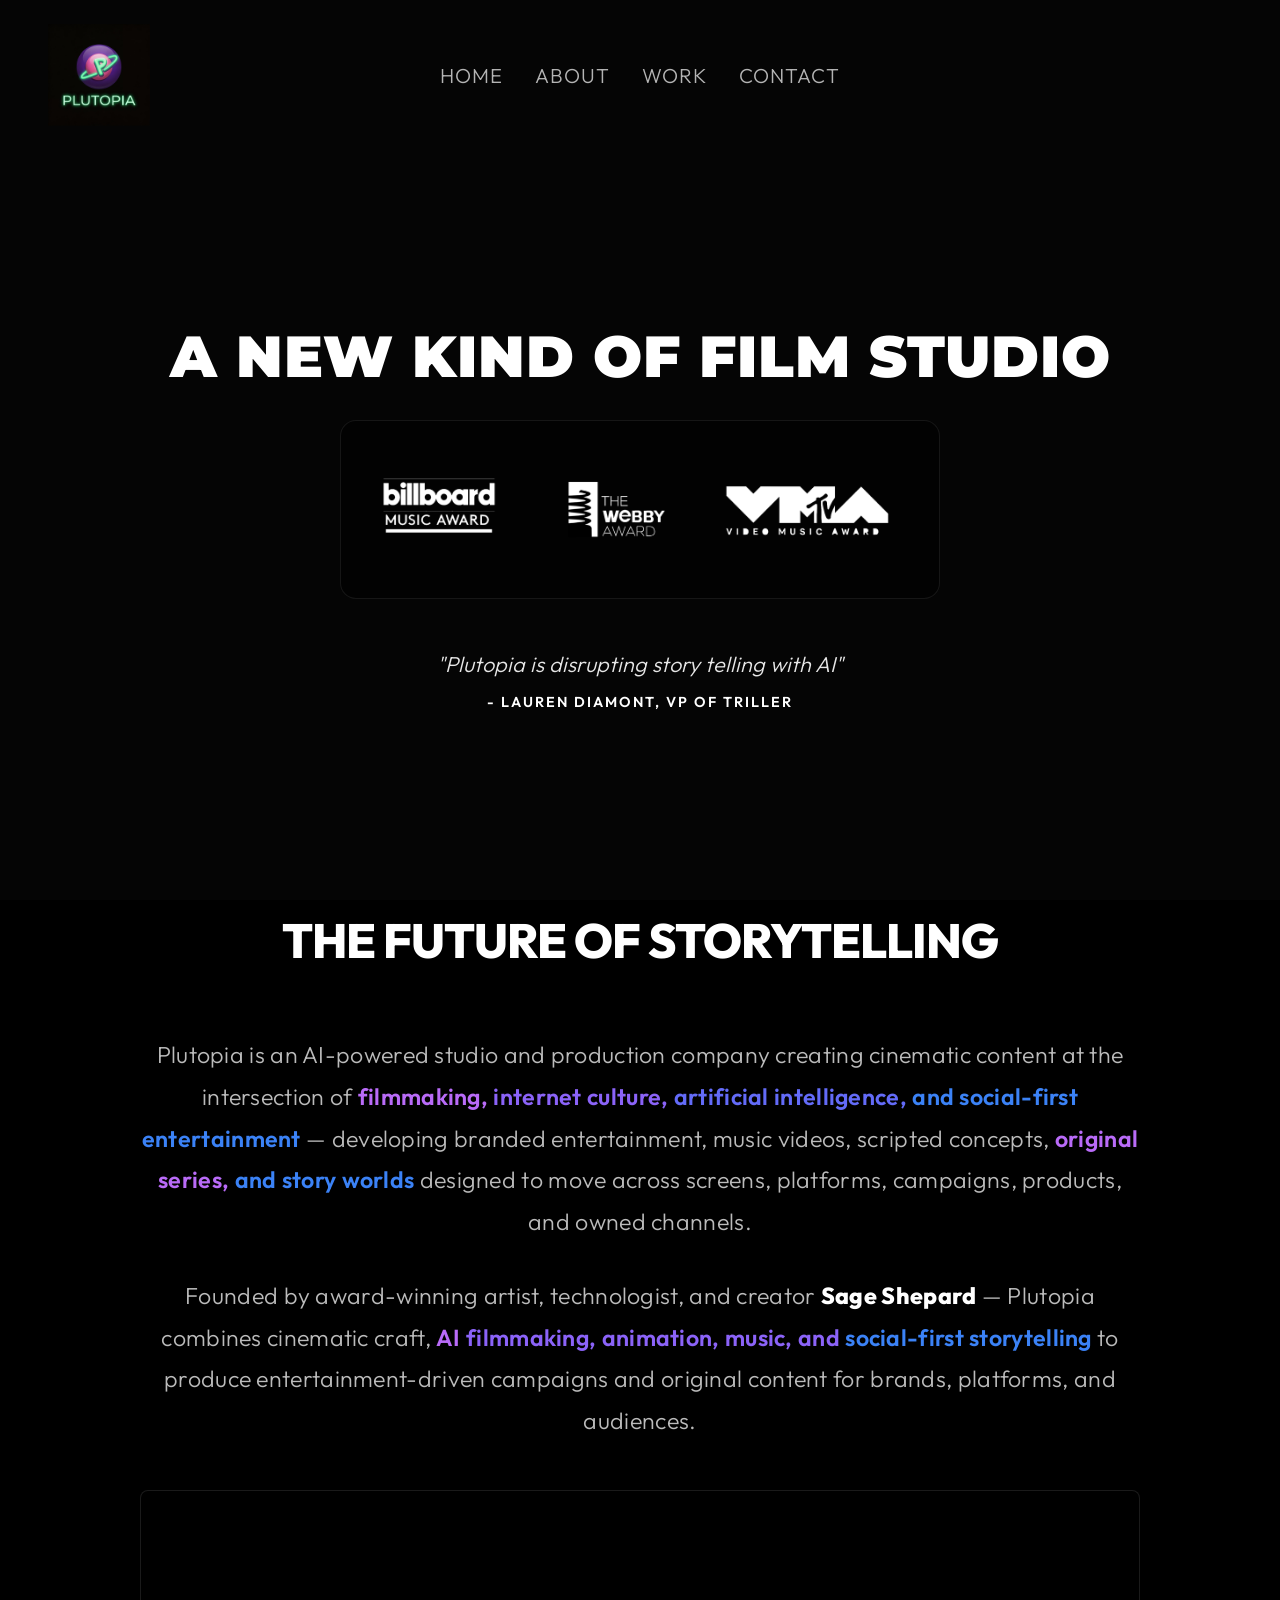
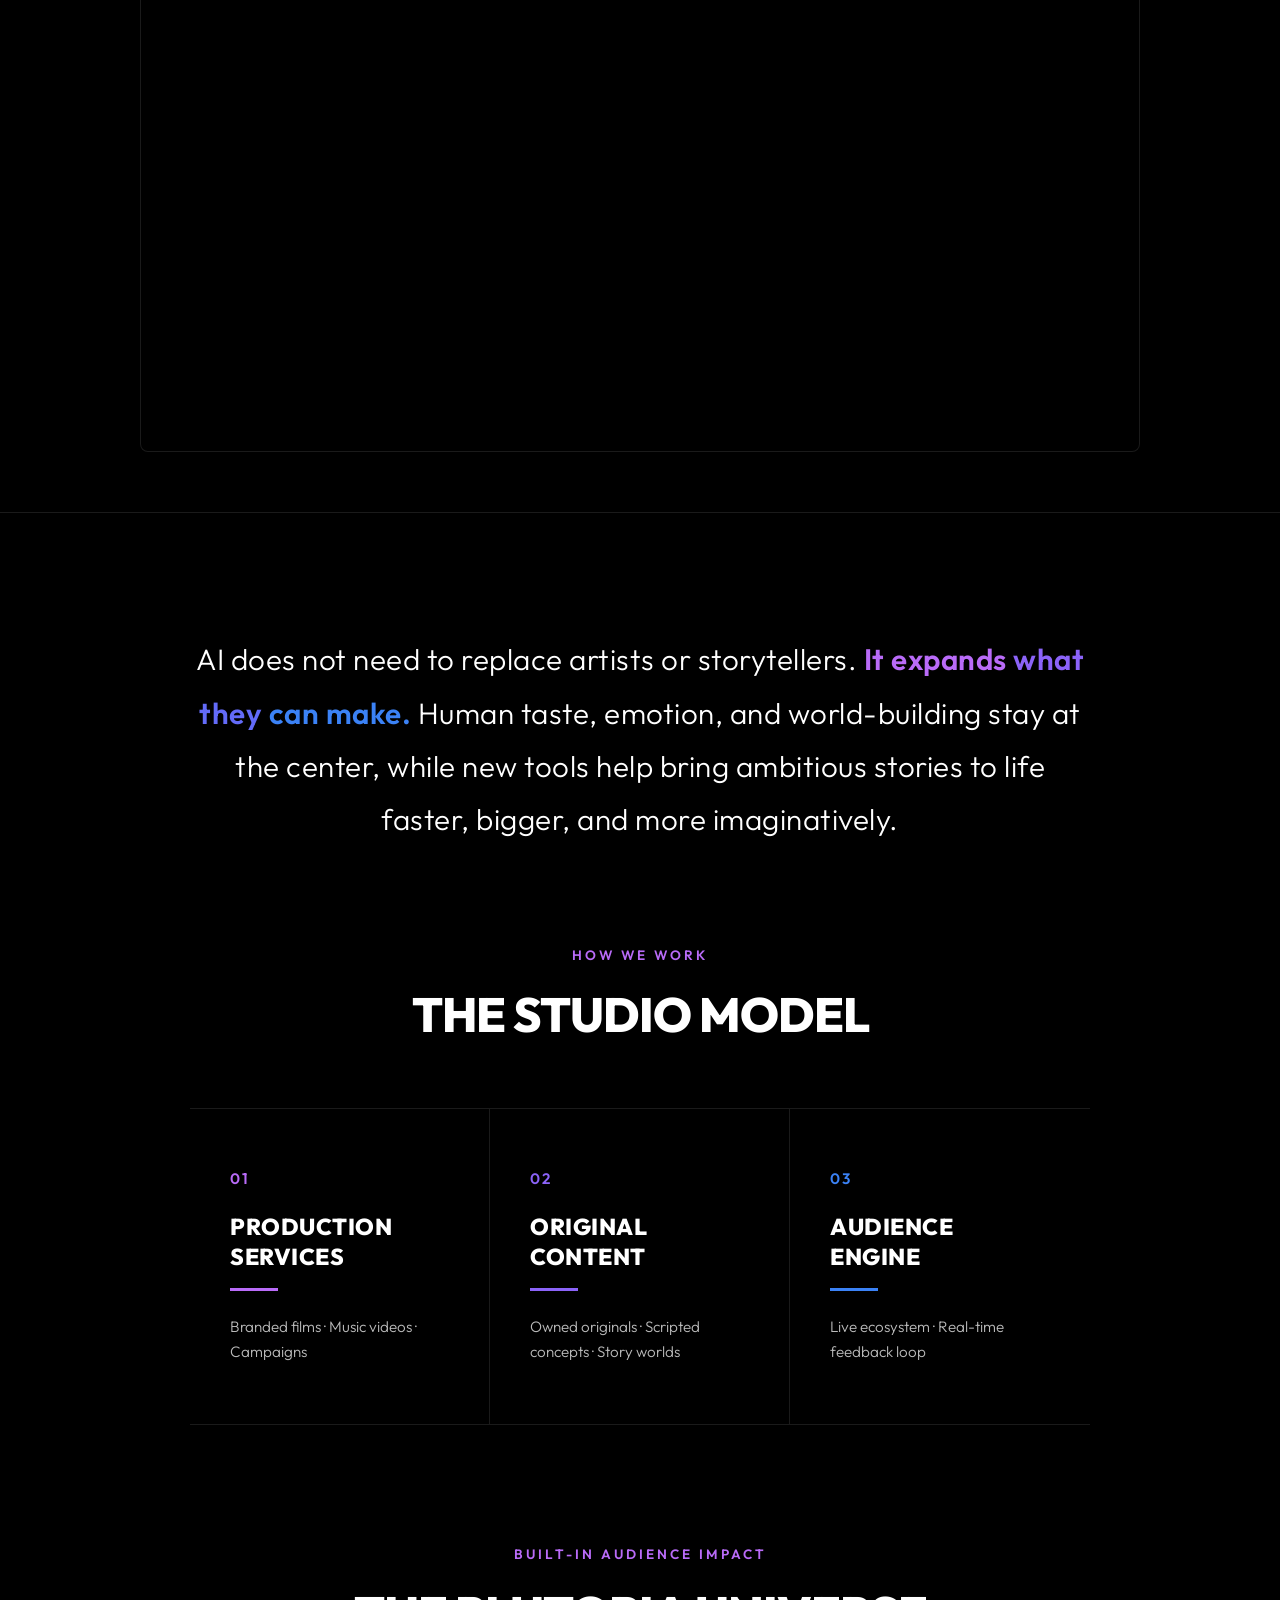
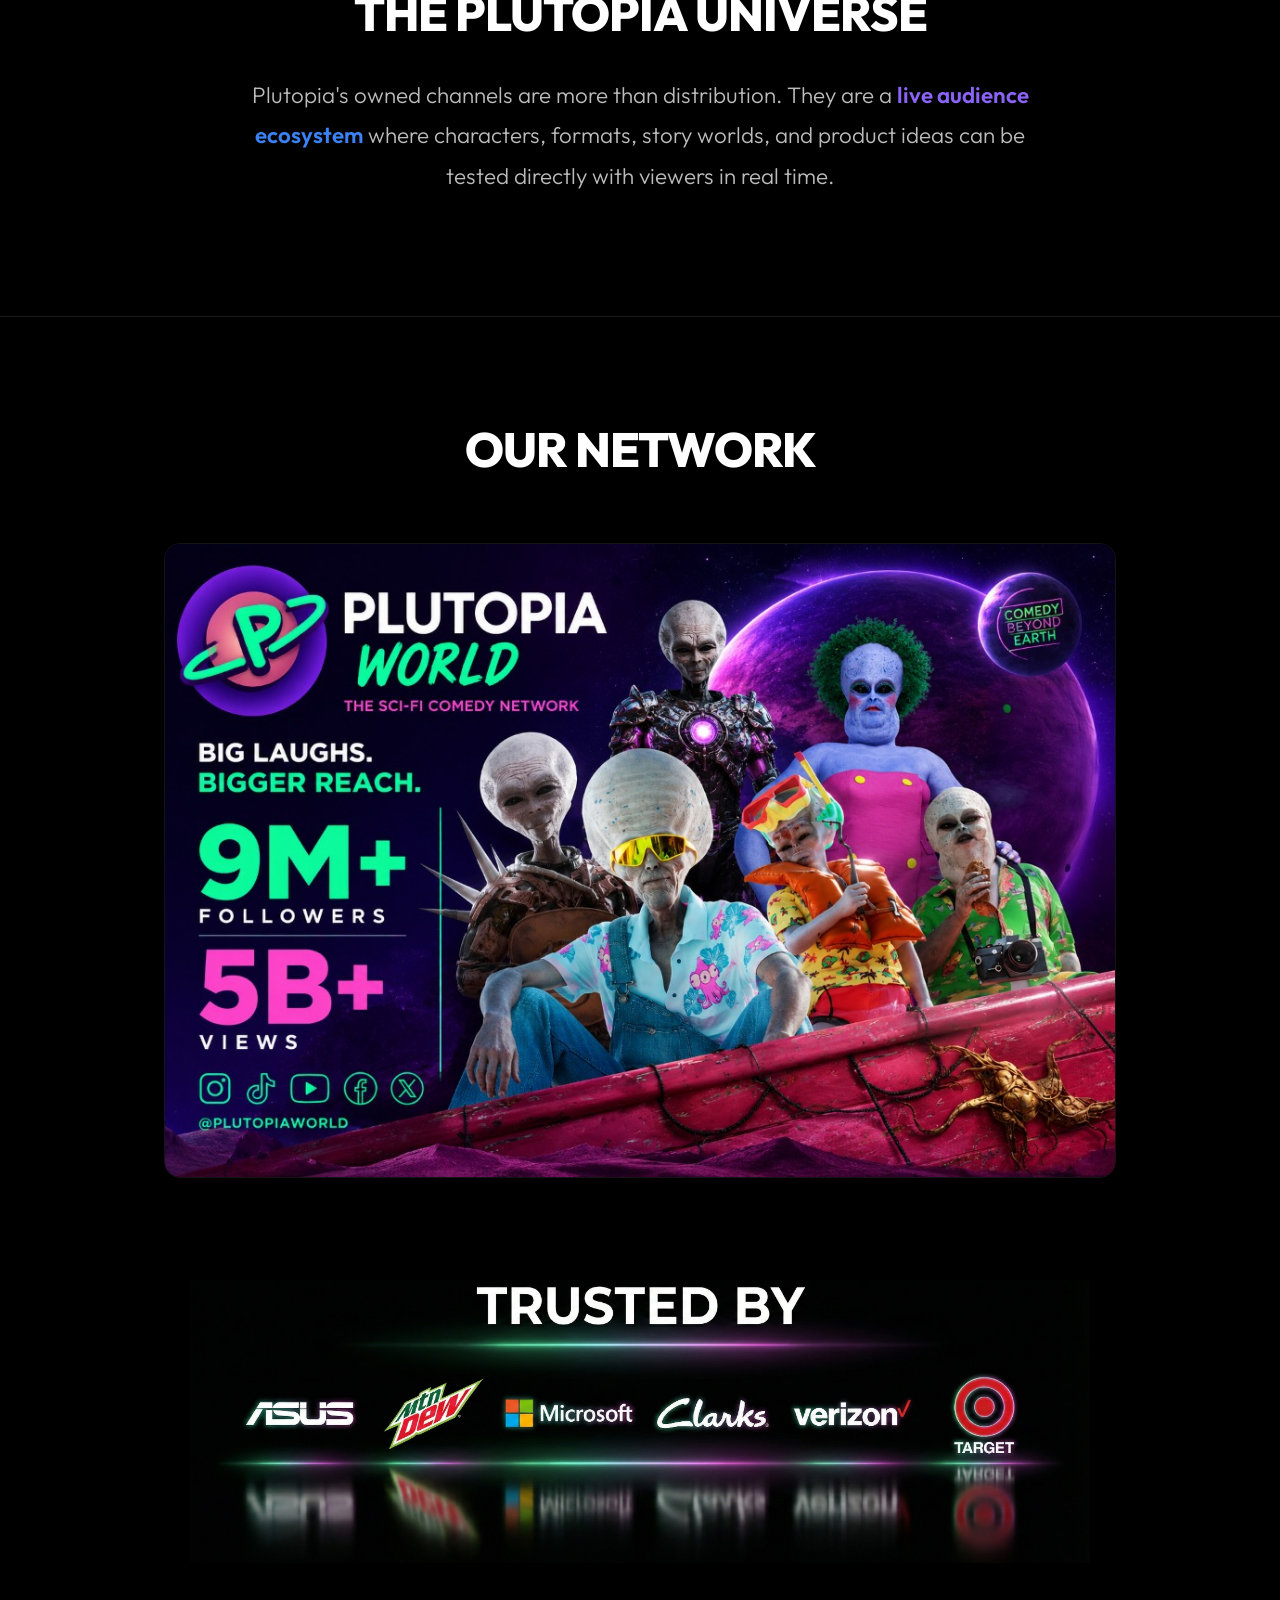
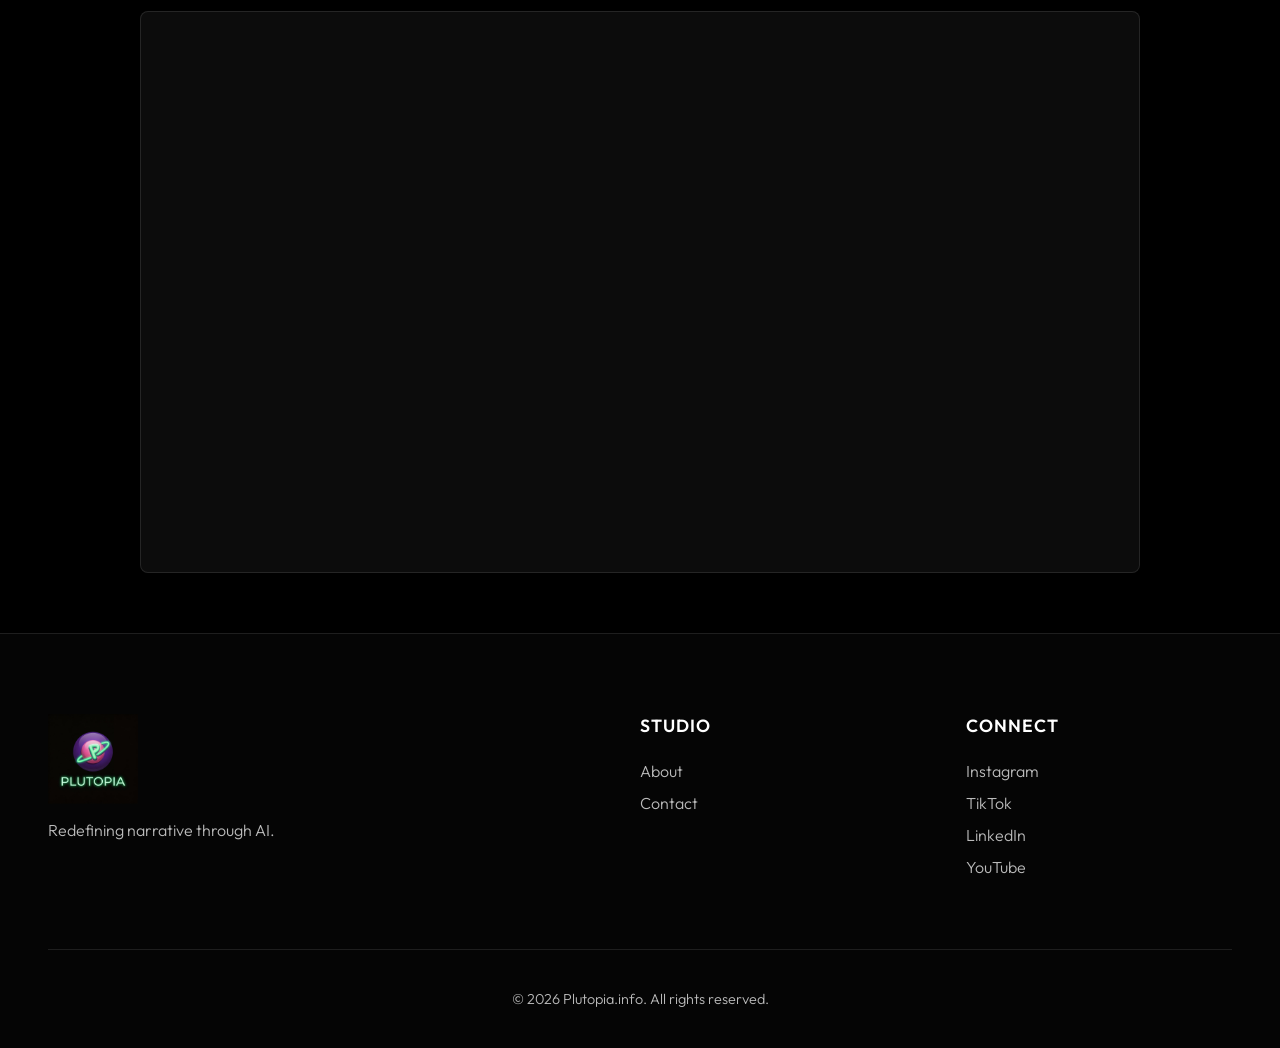
==== commit 3861a5a7: "commit" ====
--- a/index.html
+++ b/index.html
@@ -120,118 +120,14 @@
         <section id="network" class="network-section">
             <h2 class="section-title">Our Network</h2>
             
-            <!-- Platform Grid -->
-            <div class="platform-grid">
-                <!-- Scream Stream -->
-                <div class="platform-card card-scream">
-                    <div class="platform-card-media">
-                        <img src="assets/scream_stream.png" alt="Scream Stream" class="platform-card-img">
-                        <div class="platform-phone-bar">
-                            <div class="platform-phone-notch"></div>
-                        </div>
-                        <div class="platform-floating-badge badge-scream">
-                            <svg viewBox="0 0 24 24" fill="currentColor"><path d="M12 4.5C7 4.5 2.73 7.61 1 12c1.73 4.39 6 7.5 11 7.5s9.27-3.11 11-7.5c-1.73-4.39-6-7.5-11-7.5zM12 17c-2.76 0-5-2.24-5-5s2.24-5 5-5 5 2.24 5 5-2.24 5-5 5zm0-8c-1.66 0-3 1.34-3 3s1.34 3 3 3 3-1.34 3-3-1.34-3-3-3z"/></svg>
-                        </div>
+            <!-- Clickable Network Banner -->
+            <div class="network-banner-container">
+                <a href="PlutopiaWorld.html" class="network-banner-link">
+                    <img src="assets/plutopia_world_banner.jpg" alt="Plutopia World - The Sci-Fi Comedy Network" class="network-banner-img">
+                    <div class="network-banner-overlay">
+                        <span class="network-banner-cta">Enter Plutopia World</span>
                     </div>
-                    <div class="platform-card-info">
-                        <h3 class="network-card-title">Scream Stream</h3>
-                        <p class="network-card-desc">Horror narrative creepy pasta</p>
-                        <div class="network-card-metric">3.4M+ Followers</div>
-                        <a href="#" class="network-card-btn btn-scream">Watch Stories</a>
-                    </div>
-                </div>
-
-                <!-- Wild Weird Animals -->
-                <div class="platform-card card-wild">
-                    <div class="platform-card-media">
-                        <img src="assets/wild_animals.png" alt="Wild Weird Animals" class="platform-card-img">
-                        <div class="platform-phone-bar">
-                            <div class="platform-phone-notch"></div>
-                        </div>
-                        <div class="platform-floating-badge badge-wild">
-                            <svg viewBox="0 0 24 24" fill="currentColor"><path d="M12 2C6.48 2 2 6.48 2 12s4.48 10 10 10 10-4.48 10-10S17.52 2 12 2zm1 17.93c-3.95-.49-7-3.85-7-7.93 0-.62.08-1.21.21-1.79L9 15v1c0 1.1.9 2 2 2v1.93zm6.9-2.54c-.26-.81-1-1.39-1.9-1.39h-1v-3c0-.55-.45-1-1-1H8v-2h2c.55 0 1-.45 1-1V7h2c1.1 0 2-.9 2-2v-.41c2.93 1.19 5 4.06 5 7.41 0 2.08-.8 3.97-2.1 5.39z"/></svg>
-                        </div>
-                    </div>
-                    <div class="platform-card-info">
-                        <h3 class="network-card-title">Wild Weird Animals</h3>
-                        <p class="network-card-desc">Wild nature facts</p>
-                        <div class="network-card-metric">1.8M+ Followers</div>
-                        <a href="#" class="network-card-btn btn-wild">Explore Facts</a>
-                    </div>
-                </div>
-
-                <!-- Untold Oddities -->
-                <div class="platform-card card-untold">
-                    <div class="platform-card-media">
-                        <img src="assets/untold_oddities.png" alt="Untold Oddities" class="platform-card-img">
-                        <div class="platform-phone-bar">
-                            <div class="platform-phone-notch"></div>
-                        </div>
-                        <div class="platform-floating-badge badge-untold">
-                            <svg viewBox="0 0 24 24" fill="currentColor"><path d="M9 21c-.5 0-1-.5-1-1v-2c0-.5-.5-1-1-1H5c-.5 0-1-.5-1-1s.5-1 1-1h2c.5 0 1-.5 1-1V9c0-.5.5-1 1-1s1 .5 1 1v2c0 .5.5 1 1 1h2c.5 0 1 .5 1 1s-.5 1-1 1h-2c-.5 0-1 .5-1 1v2c0 .5-.5 1-1 1zm8.5-10c-.3 0-.5-.2-.5-.5V8c0-.3-.2-.5-.5-.5h-2.5c-.3 0-.5-.2-.5-.5s.2-.5.5-.5h2.5c.3 0 .5-.2 .5-.5V3c0-.3.2-.5.5-.5s.5.2.5.5v2.5c0 .3.2.5.5.5h2.5c.3 0 .5.2.5.5s-.2.5-.5.5h-2.5c-.3 0-.5.2-.5.5v2.5c0 .3-.2.5-.5.5z"/></svg>
-                        </div>
-                    </div>
-                    <div class="platform-card-info">
-                        <h3 class="network-card-title">Untold Oddities</h3>
-                        <p class="network-card-desc">Science, odd stories & weird facts</p>
-                        <div class="network-card-metric">2.2M+ Followers</div>
-                        <a href="#" class="network-card-btn btn-untold">Uncover Secrets</a>
-                    </div>
-                </div>
-
-                <!-- Teflon Sega -->
-                <div class="platform-card card-teflon">
-                    <div class="platform-card-media">
-                        <img src="assets/teflon_sega.png" alt="Teflon Sega" class="platform-card-img">
-                        <div class="platform-phone-bar">
-                            <div class="platform-phone-notch"></div>
-                        </div>
-                        <div class="platform-floating-badge badge-teflon">
-                            <svg viewBox="0 0 24 24" fill="currentColor"><path d="M12 3v10.55c-.59-.34-1.27-.55-2-.55-2.21 0-4 1.79-4 4s1.79 4 4 4 4-1.79 4-4V7h4V3h-6z"/></svg>
-                        </div>
-                    </div>
-                    <div class="platform-card-info">
-                        <h3 class="network-card-title">Teflon Sega</h3>
-                        <p class="network-card-desc">Virtual singer</p>
-                        <div class="network-card-metric">1.5M+ Listeners</div>
-                        <a href="#" class="network-card-btn btn-teflon">Listen Now</a>
-                    </div>
-                </div>
-
-                <!-- Plutopia World -->
-                <div class="platform-card card-plutopia">
-                    <div class="platform-card-media">
-                        <img src="assets/plutopia_world.png" alt="Plutopia World" class="platform-card-img">
-                        <div class="platform-phone-bar">
-                            <div class="platform-phone-notch"></div>
-                        </div>
-                        <div class="platform-floating-badge badge-plutopia">
-                            <svg viewBox="0 0 24 24" fill="currentColor"><path d="M12 17.27L18.18 21l-1.64-7.03L22 9.24l-7.19-.61L12 2 9.19 8.63 2 9.24l5.46 4.73L5.82 21z"/></svg>
-                        </div>
-                    </div>
-                    <div class="platform-card-info">
-                        <h3 class="network-card-title">Plutopia World</h3>
-                        <p class="network-card-desc">Digital worlds & AI human lore</p>
-                        <div class="network-card-metric">Flagship Hub</div>
-                        <a href="#" class="network-card-btn btn-plutopia">Enter World</a>
-                    </div>
-                </div>
-            </div>
-
-            <!-- Metrics Grid -->
-            <div class="metrics-grid">
-                <div class="metric-card">
-                    <div class="metric-num">9M+</div>
-                    <div class="metric-label">Followers Across Platforms</div>
-                </div>
-                <div class="metric-card">
-                    <div class="metric-num">5B+</div>
-                    <div class="metric-label">Total Views</div>
-                </div>
-                <div class="metric-card">
-                    <div class="metric-num">5</div>
-                    <div class="metric-label">Owned Channels</div>
-                </div>
+                </a>
             </div>
         </section>
 
--- a/styles.css
+++ b/styles.css
@@ -477,12 +477,13 @@
 }
 
 .studio-model-title {
-    font-size: clamp(2rem, 4vw, 3.2rem);
-    font-family: Georgia, 'Times New Roman', serif;
-    font-weight: 400;
+    font-size: 3rem;
+    font-family: var(--font-primary);
+    font-weight: 800;
     color: var(--color-text-primary);
     margin-bottom: 64px;
-    letter-spacing: 0.5px;
+    letter-spacing: -1px;
+    text-transform: uppercase;
 }
 
 .studio-model-grid {
@@ -592,12 +593,13 @@
 }
 
 .universe-title {
-    font-size: clamp(2rem, 4vw, 3.2rem);
-    font-family: Georgia, 'Times New Roman', serif;
-    font-weight: 400;
+    font-size: 3rem;
+    font-family: var(--font-primary);
+    font-weight: 800;
     color: var(--color-text-primary);
     margin-bottom: 32px;
-    letter-spacing: 0.5px;
+    letter-spacing: -1px;
+    text-transform: uppercase;
 }
 
 .universe-desc {
@@ -1126,7 +1128,8 @@
     .footer-content { grid-template-columns: 1fr 1fr; gap: 40px; }
     .footer-brand { grid-column: 1 / -1; }
     .mission-section, .work-section { padding: 60px 24px; }
-    .section-title { font-size: 2.2rem; margin-bottom: 32px; }
+    .section-title, .studio-model-title, .universe-title { font-size: 2.2rem; }
+    .section-title, .studio-model-title { margin-bottom: 32px; }
 }
 
 /* About Page Specific Styles */
@@ -1275,3 +1278,416 @@
         grid-template-columns: 1fr;
     }
 }
+
+/* Clickable Network Banner */
+.network-banner-container {
+    width: 100%;
+    max-width: 1000px;
+    margin: 48px auto 0;
+    padding: 0 24px;
+    display: flex;
+    justify-content: center;
+    align-items: center;
+}
+
+.network-banner-link {
+    position: relative;
+    display: block;
+    width: 100%;
+    border-radius: 16px;
+    overflow: hidden;
+    border: 1px solid rgba(255, 255, 255, 0.08);
+    box-shadow: 0 10px 30px rgba(0, 0, 0, 0.4);
+    transition: transform 0.4s cubic-bezier(0.16, 1, 0.3, 1), box-shadow 0.4s cubic-bezier(0.16, 1, 0.3, 1), border-color 0.4s cubic-bezier(0.16, 1, 0.3, 1);
+}
+
+.network-banner-img {
+    width: 100%;
+    height: auto;
+    display: block;
+    transition: transform 0.6s cubic-bezier(0.16, 1, 0.3, 1);
+}
+
+.network-banner-overlay {
+    position: absolute;
+    top: 0;
+    left: 0;
+    right: 0;
+    bottom: 0;
+    background: rgba(139, 92, 246, 0.15); /* violet/purple ambient overlay */
+    display: flex;
+    align-items: center;
+    justify-content: center;
+    opacity: 0;
+    transition: opacity 0.4s ease;
+    pointer-events: none;
+}
+
+.network-banner-cta {
+    background: #ffffff;
+    color: #000000;
+    padding: 14px 28px;
+    font-size: 0.9rem;
+    font-weight: 700;
+    letter-spacing: 2px;
+    text-transform: uppercase;
+    border-radius: 30px;
+    box-shadow: 0 10px 25px rgba(0, 0, 0, 0.3);
+    transform: translateY(20px);
+    transition: transform 0.4s cubic-bezier(0.16, 1, 0.3, 1);
+}
+
+.network-banner-link:hover {
+    transform: translateY(-8px);
+    box-shadow: 0 20px 40px rgba(139, 92, 246, 0.3), 0 0 30px rgba(217, 70, 239, 0.15); /* beautiful glowing shadow */
+    border-color: rgba(139, 92, 246, 0.4);
+}
+
+.network-banner-link:hover .network-banner-img {
+    transform: scale(1.03);
+}
+
+.network-banner-link:hover .network-banner-overlay {
+    opacity: 1;
+}
+
+.network-banner-link:hover .network-banner-cta {
+    transform: translateY(0);
+}
+
+/* Plutopia World Page Styles */
+.plutopia-world-page {
+    background-color: var(--color-bg-deep);
+}
+
+.pw-main {
+    padding-top: 102px; /* to clear header */
+    overflow-x: hidden;
+}
+
+/* Hero */
+.pw-hero {
+    position: relative;
+    padding: 80px 24px 60px;
+    text-align: center;
+    display: flex;
+    flex-direction: column;
+    align-items: center;
+    background: radial-gradient(circle at top, rgba(139, 92, 246, 0.12) 0%, transparent 70%);
+}
+
+.pw-brand-logo-container {
+    font-family: 'Montserrat', sans-serif;
+    font-weight: 900;
+    font-size: clamp(2rem, 6vw, 4.5rem);
+    letter-spacing: 2px;
+    display: flex;
+    gap: 12px;
+    justify-content: center;
+    flex-wrap: wrap;
+    margin-bottom: 8px;
+}
+
+.pw-logo-plutopia {
+    color: #ffffff;
+}
+
+.pw-logo-world {
+    background: linear-gradient(90deg, #00ff88, #00e676);
+    -webkit-background-clip: text;
+    -webkit-text-fill-color: transparent;
+    background-clip: text;
+    text-shadow: 0 0 20px rgba(0, 255, 136, 0.2);
+}
+
+.pw-hero-subtitle {
+    font-size: clamp(0.9rem, 2vw, 1.3rem);
+    font-weight: 800;
+    color: #ff007f; /* neon hot pink */
+    letter-spacing: 6px;
+    text-transform: uppercase;
+    margin-bottom: 40px;
+    text-shadow: 0 0 15px rgba(255, 0, 127, 0.3);
+}
+
+.pw-banner-display-container {
+    width: 100%;
+    max-width: 900px;
+    border-radius: 20px;
+    overflow: hidden;
+    border: 1px solid rgba(255, 255, 255, 0.1);
+    box-shadow: 0 20px 50px rgba(0, 0, 0, 0.6), 0 0 40px rgba(139, 92, 246, 0.15);
+    margin: 0 auto;
+}
+
+.pw-banner-display-img {
+    width: 100%;
+    height: auto;
+    display: block;
+}
+
+/* Intro Section */
+.pw-intro-section {
+    padding: 80px 24px;
+    background: #000000;
+    position: relative;
+}
+
+.pw-container {
+    max-width: 1000px;
+    margin: 0 auto;
+    width: 100%;
+}
+
+.pw-section-title {
+    font-family: 'Montserrat', sans-serif;
+    font-size: clamp(1.8rem, 4vw, 2.8rem);
+    font-weight: 900;
+    text-align: center;
+    margin-bottom: 24px;
+    text-transform: uppercase;
+    letter-spacing: -0.5px;
+}
+
+.pw-section-desc {
+    text-align: center;
+    color: var(--color-text-secondary);
+    font-size: 1.1rem;
+    font-weight: 300;
+    margin-bottom: 48px;
+    max-width: 600px;
+    margin-left: auto;
+    margin-right: auto;
+}
+
+.pw-lead-text {
+    font-size: clamp(1.1rem, 2.5vw, 1.45rem);
+    line-height: 1.7;
+    color: #ffffff;
+    font-weight: 300;
+    text-align: center;
+    margin-bottom: 24px;
+    opacity: 0.95;
+}
+
+.pw-body-text {
+    font-size: 1.05rem;
+    line-height: 1.8;
+    color: var(--color-text-secondary);
+    font-weight: 300;
+    text-align: center;
+    margin-bottom: 48px;
+    max-width: 800px;
+    margin-left: auto;
+    margin-right: auto;
+}
+
+/* Highlights */
+.pw-highlights-grid {
+    display: grid;
+    grid-template-columns: repeat(3, 1fr);
+    gap: 24px;
+    margin-top: 48px;
+}
+
+.pw-highlight-card {
+    background: rgba(255, 255, 255, 0.02);
+    border: 1px solid rgba(255, 255, 255, 0.06);
+    padding: 32px 24px;
+    border-radius: 16px;
+    text-align: center;
+    transition: transform 0.3s ease, border-color 0.3s ease;
+}
+
+.pw-highlight-card:hover {
+    transform: translateY(-4px);
+    border-color: rgba(255, 255, 255, 0.12);
+}
+
+.pw-highlight-num {
+    font-size: clamp(2rem, 5vw, 3rem);
+    font-weight: 900;
+    margin-bottom: 12px;
+    line-height: 1;
+    font-family: 'Montserrat', sans-serif;
+}
+
+.text-green {
+    color: #00ff88;
+    text-shadow: 0 0 15px rgba(0, 255, 136, 0.3);
+}
+
+.text-pink {
+    color: #ff007f;
+    text-shadow: 0 0 15px rgba(255, 0, 127, 0.3);
+}
+
+.text-purple {
+    color: #a855f7;
+    text-shadow: 0 0 15px rgba(168, 85, 247, 0.3);
+}
+
+.pw-highlight-label {
+    font-size: 0.8rem;
+    font-weight: 600;
+    text-transform: uppercase;
+    letter-spacing: 1.5px;
+    color: #888888;
+}
+
+/* Video Showcase */
+.pw-shows-section {
+    padding: 80px 24px;
+    background: var(--color-bg-deep);
+}
+
+.pw-video-grid {
+    display: grid;
+    grid-template-columns: repeat(2, 1fr);
+    gap: 32px;
+    margin-top: 48px;
+}
+
+.pw-video-card {
+    background: rgba(255, 255, 255, 0.01);
+    border: 1px solid rgba(255, 255, 255, 0.05);
+    border-radius: 16px;
+    overflow: hidden;
+    transition: transform 0.4s cubic-bezier(0.16, 1, 0.3, 1), box-shadow 0.4s cubic-bezier(0.16, 1, 0.3, 1), border-color 0.4s cubic-bezier(0.16, 1, 0.3, 1);
+}
+
+.pw-video-card:hover {
+    transform: translateY(-6px);
+    border-color: rgba(139, 92, 246, 0.2);
+    box-shadow: 0 20px 40px rgba(0, 0, 0, 0.5), 0 0 25px rgba(139, 92, 246, 0.1);
+}
+
+.pw-video-wrapper {
+    width: 100%;
+    aspect-ratio: 16 / 9;
+    background: #000;
+}
+
+.pw-video-wrapper iframe {
+    width: 100%;
+    height: 100%;
+    display: block;
+}
+
+.pw-video-info {
+    padding: 24px;
+}
+
+.pw-video-title {
+    font-size: 1.4rem;
+    font-weight: 700;
+    margin-bottom: 8px;
+    color: #ffffff;
+}
+
+.pw-video-badge {
+    display: inline-block;
+    padding: 4px 10px;
+    font-size: 0.7rem;
+    font-weight: 700;
+    text-transform: uppercase;
+    letter-spacing: 1px;
+    border-radius: 4px;
+    margin-bottom: 16px;
+}
+
+.badge-series {
+    background: rgba(0, 255, 136, 0.1);
+    color: #00ff88;
+    border: 1px solid rgba(0, 255, 136, 0.2);
+}
+
+.badge-music {
+    background: rgba(255, 0, 127, 0.1);
+    color: #ff007f;
+    border: 1px solid rgba(255, 0, 127, 0.2);
+}
+
+.pw-video-desc {
+    font-size: 0.9rem;
+    color: var(--color-text-secondary);
+    line-height: 1.6;
+    font-weight: 300;
+}
+
+/* Socials Section */
+.pw-socials-section {
+    padding: 100px 24px;
+    background: #000000;
+    position: relative;
+    border-bottom: 1px solid var(--color-border);
+}
+
+.pw-social-links-grid {
+    display: flex;
+    justify-content: center;
+    gap: 20px;
+    flex-wrap: wrap;
+    margin-top: 40px;
+}
+
+.pw-social-btn {
+    display: inline-flex;
+    align-items: center;
+    gap: 12px;
+    padding: 16px 32px;
+    font-size: 0.95rem;
+    font-weight: 700;
+    text-decoration: none;
+    color: #ffffff;
+    border-radius: 50px;
+    border: 1px solid rgba(255, 255, 255, 0.1);
+    background: rgba(255, 255, 255, 0.02);
+    transition: transform 0.3s cubic-bezier(0.16, 1, 0.3, 1), background 0.3s ease, border-color 0.3s ease, box-shadow 0.3s ease;
+}
+
+.pw-social-icon {
+    font-size: 1.2rem;
+}
+
+.btn-tiktok:hover {
+    background: rgba(0, 242, 234, 0.1);
+    border-color: #00f2fe;
+    box-shadow: 0 0 20px rgba(0, 242, 254, 0.25);
+    transform: translateY(-3px);
+}
+
+.btn-instagram:hover {
+    background: rgba(225, 48, 108, 0.1);
+    border-color: #e1306c;
+    box-shadow: 0 0 20px rgba(225, 48, 108, 0.25);
+    transform: translateY(-3px);
+}
+
+.btn-youtube:hover {
+    background: rgba(255, 0, 0, 0.1);
+    border-color: #ff0000;
+    box-shadow: 0 0 20px rgba(255, 0, 0, 0.25);
+    transform: translateY(-3px);
+}
+
+.btn-x:hover {
+    background: rgba(255, 255, 255, 0.08);
+    border-color: #ffffff;
+    box-shadow: 0 0 20px rgba(255, 255, 255, 0.15);
+    transform: translateY(-3px);
+}
+
+/* Responsive adjustments */
+@media (max-width: 900px) {
+    .pw-video-grid {
+        grid-template-columns: 1fr;
+        max-width: 600px;
+        margin: 48px auto 0;
+    }
+    .pw-highlights-grid {
+        grid-template-columns: 1fr;
+        max-width: 400px;
+        margin: 32px auto 0;
+    }
+}
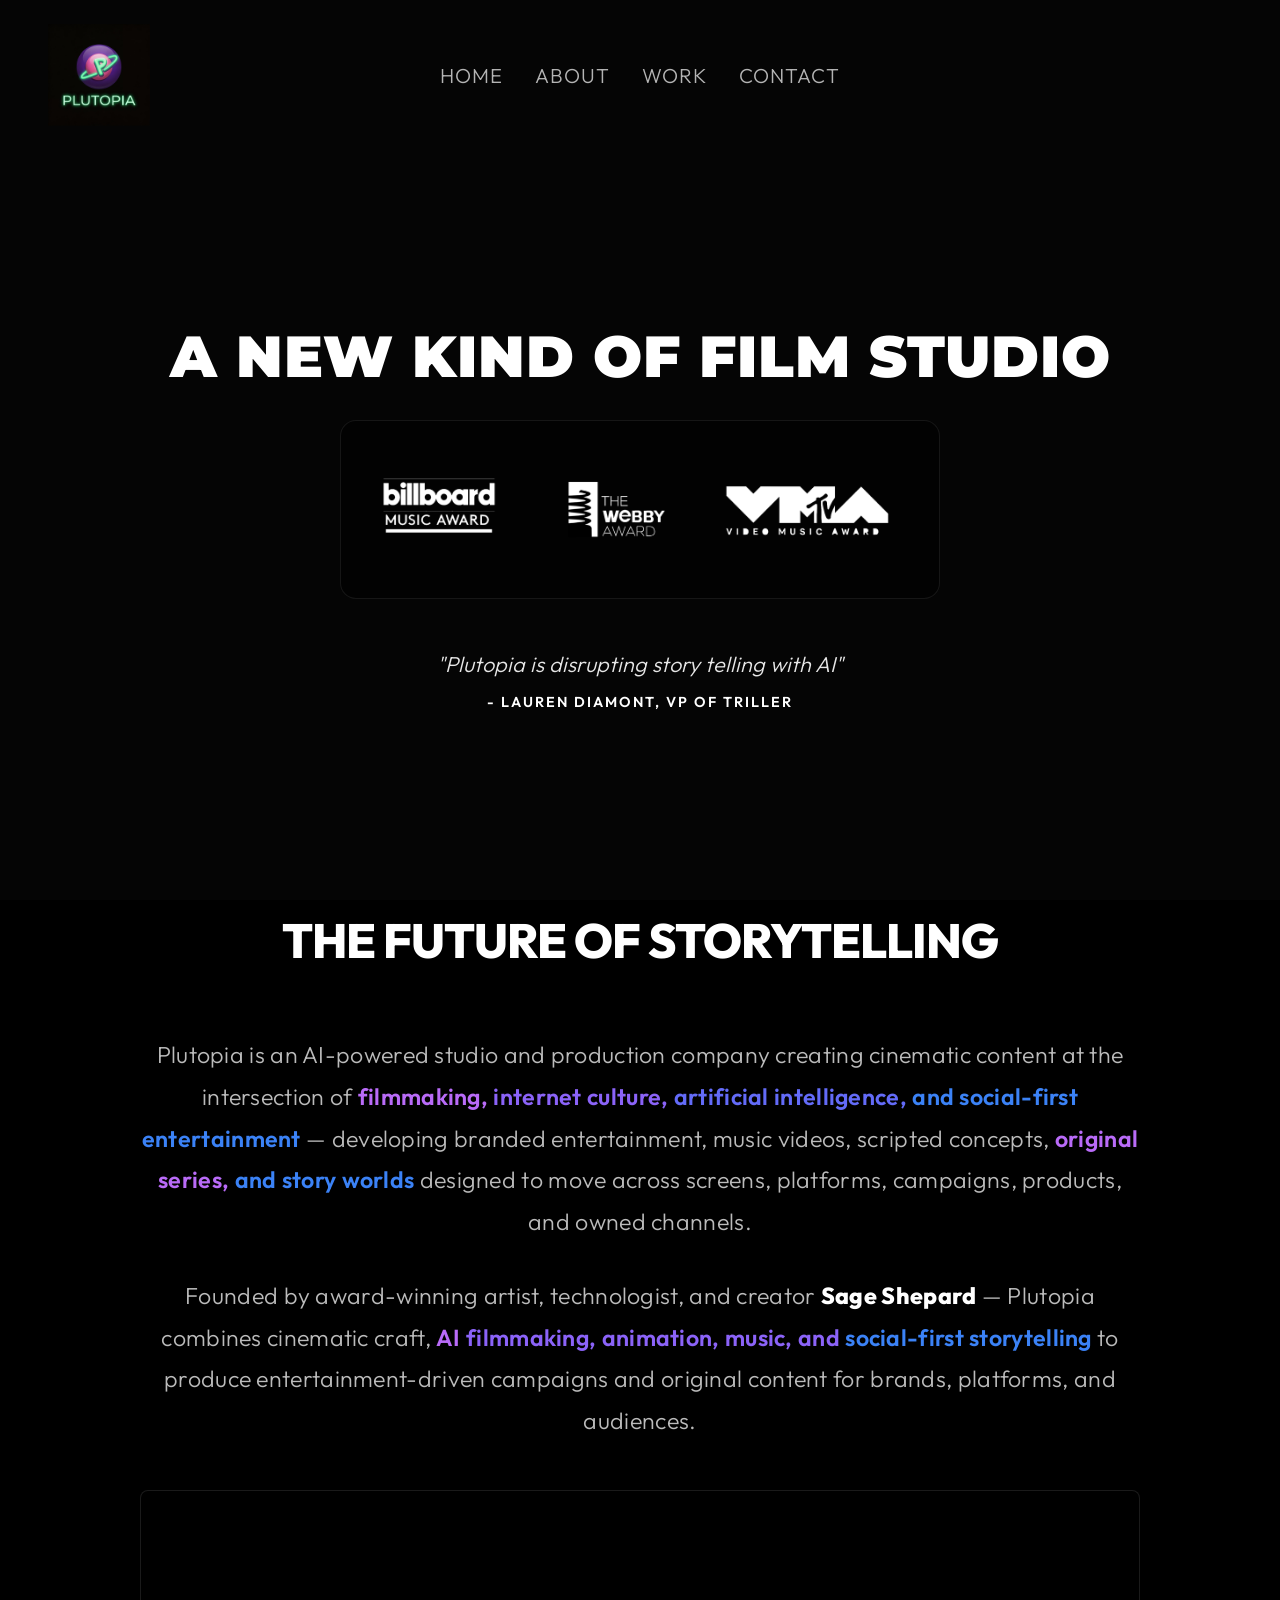
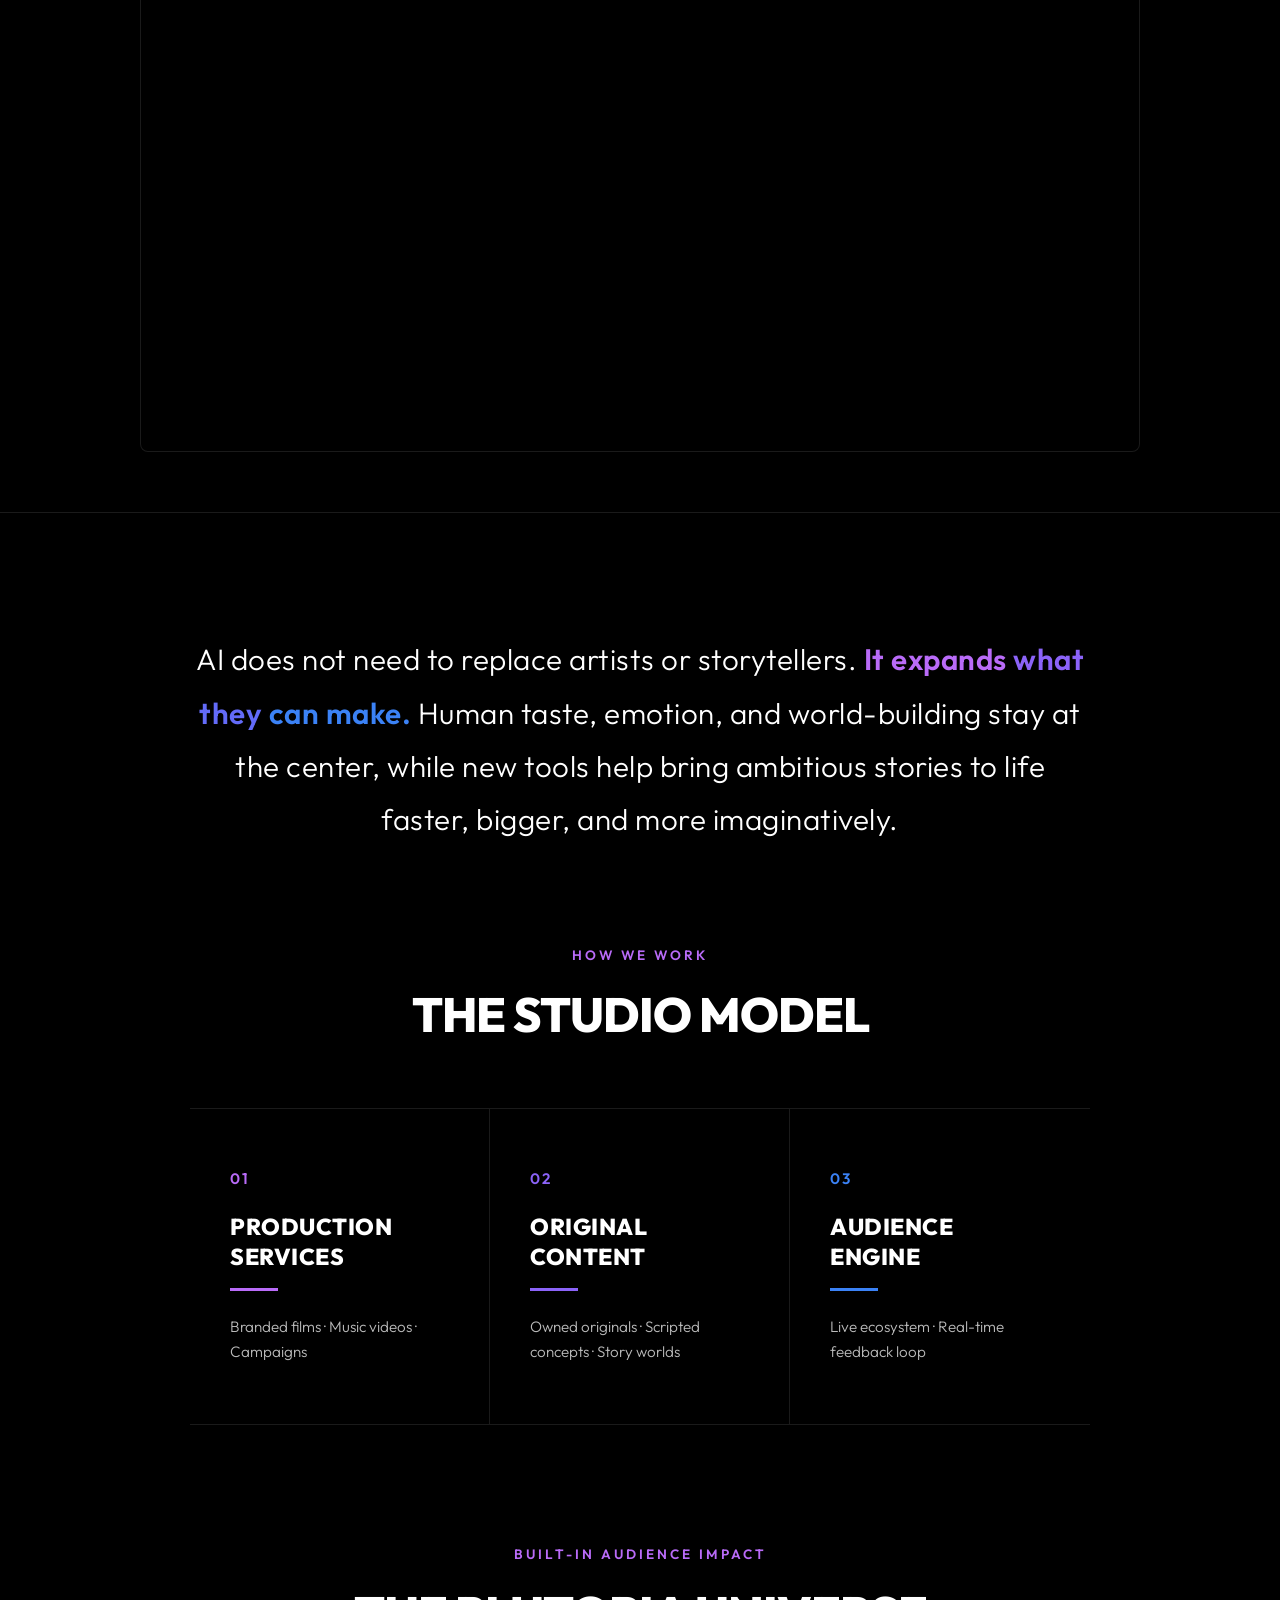
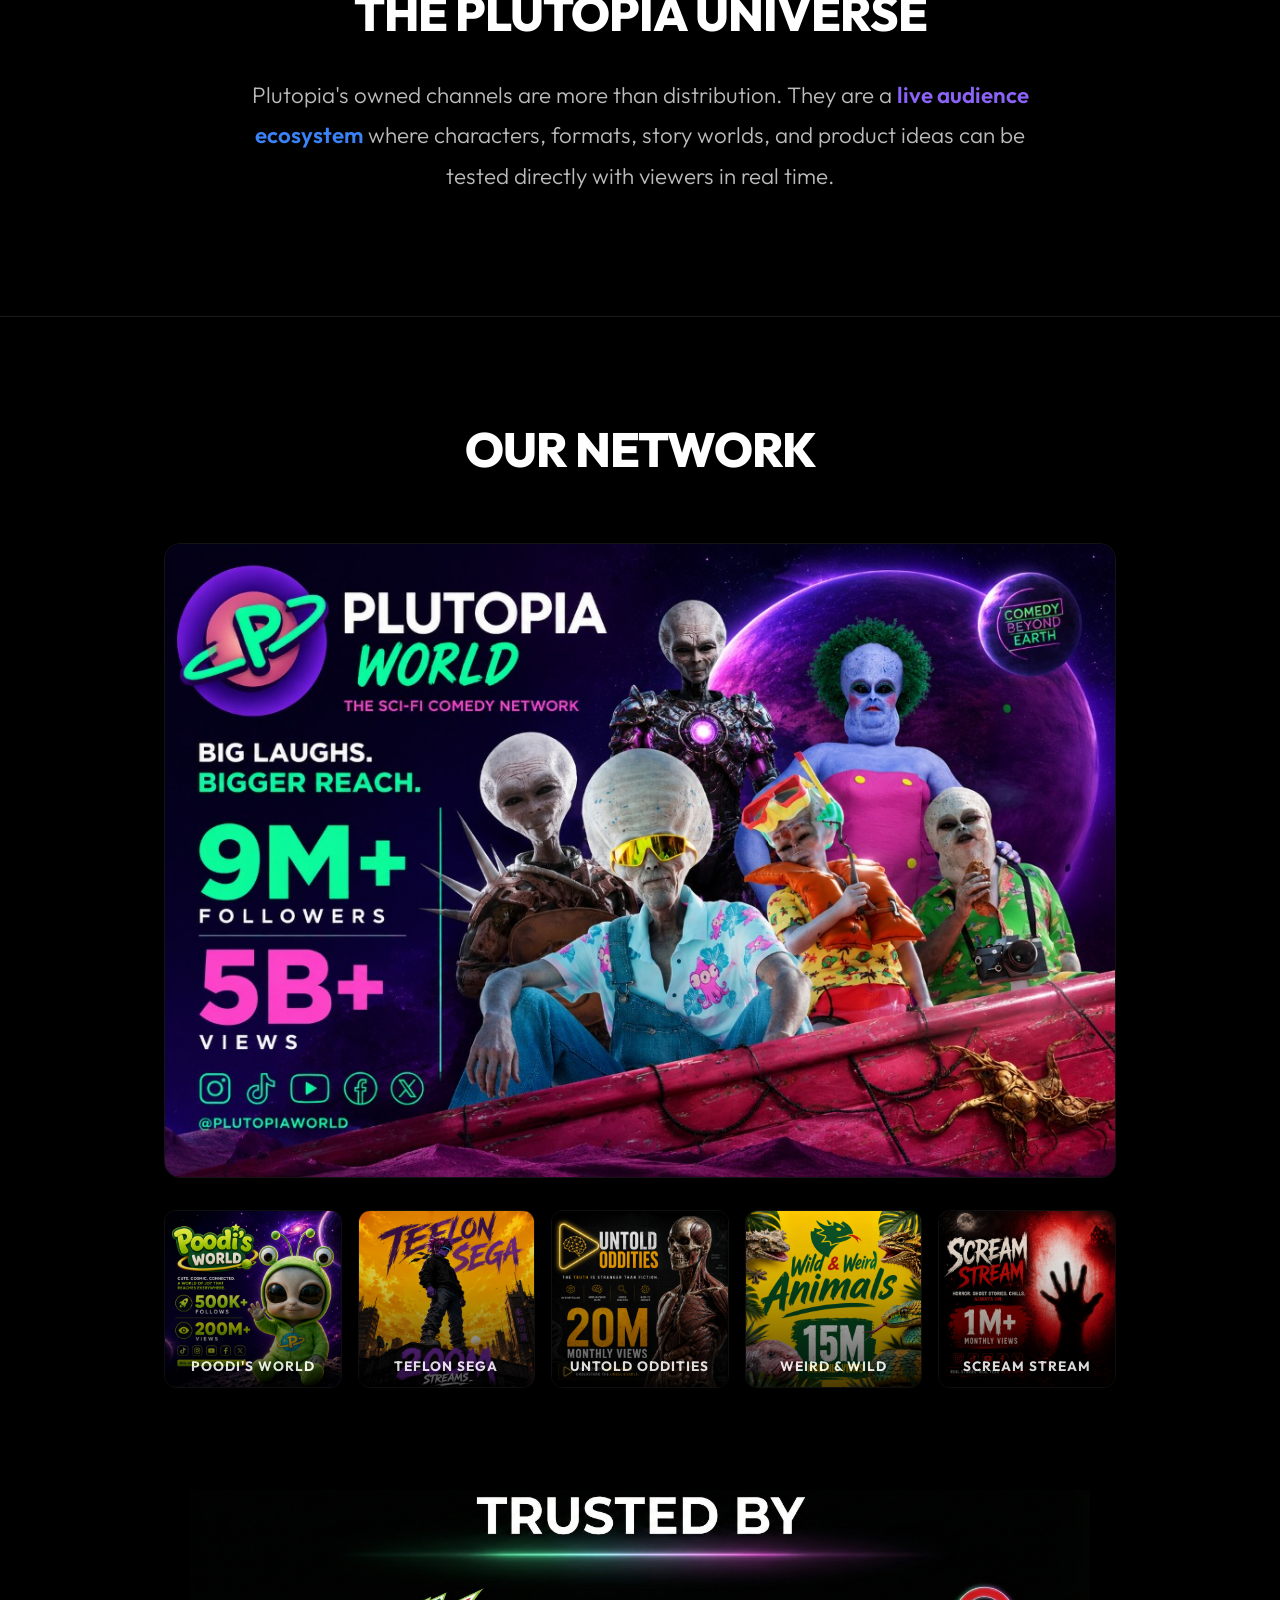
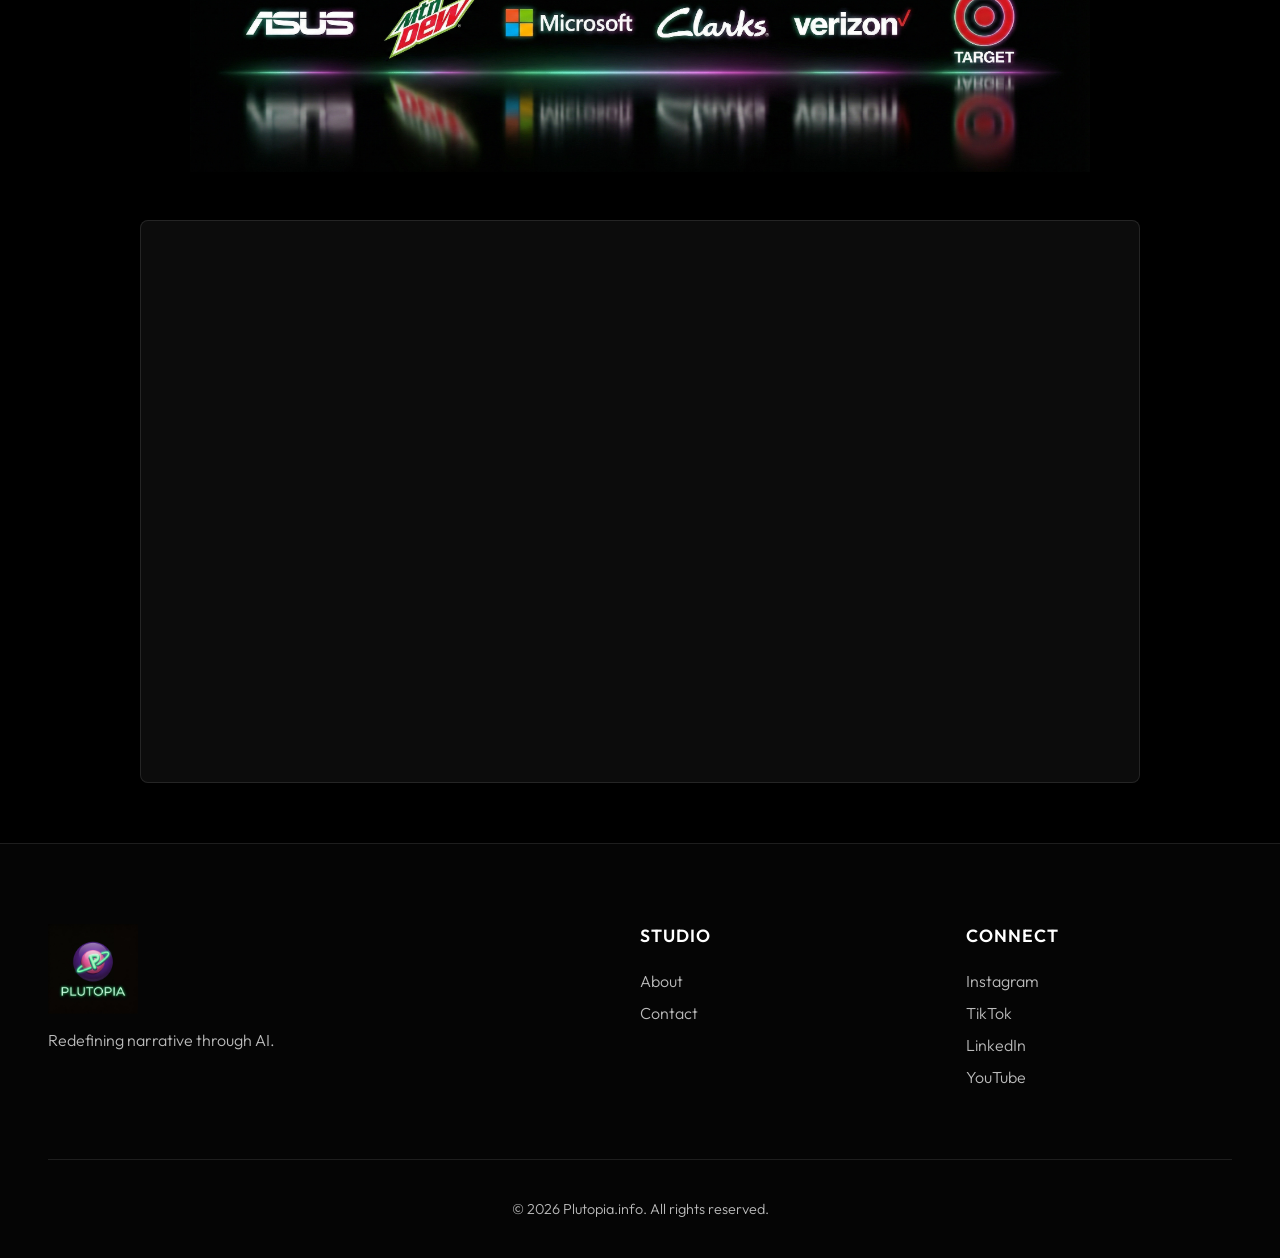
==== commit 355daf20: "commit" ====
--- a/index.html
+++ b/index.html
@@ -129,6 +129,50 @@
                     </div>
                 </a>
             </div>
+
+            <!-- Clickable Channel Images Row -->
+            <div class="channels-row-container">
+                <a href="https://www.instagram.com/mynameispoodi/" target="_blank" rel="noopener noreferrer" class="channel-row-link" id="link-poodi">
+                    <div class="channel-row-card">
+                        <img src="assets/channel_poodi.jpg" alt="Poodi's World" class="channel-row-img">
+                        <div class="channel-row-overlay">
+                            <span class="channel-row-title">Poodi's World</span>
+                        </div>
+                    </div>
+                </a>
+                <a href="https://open.spotify.com/artist/0JFKmdLuTj0yZi9P05a85X" target="_blank" rel="noopener noreferrer" class="channel-row-link" id="link-teflon">
+                    <div class="channel-row-card">
+                        <img src="assets/channel_teflon.jpg" alt="Teflon Sega" class="channel-row-img">
+                        <div class="channel-row-overlay">
+                            <span class="channel-row-title">Teflon Sega</span>
+                        </div>
+                    </div>
+                </a>
+                <a href="https://www-fallback.instagram.com/untoldoddities/" target="_blank" rel="noopener noreferrer" class="channel-row-link" id="link-untold">
+                    <div class="channel-row-card">
+                        <img src="assets/channel_untold.jpg" alt="Untold Oddities" class="channel-row-img">
+                        <div class="channel-row-overlay">
+                            <span class="channel-row-title">Untold Oddities</span>
+                        </div>
+                    </div>
+                </a>
+                <a href="https://www.instagram.com/wildweirdanimals?utm_source=qr" target="_blank" rel="noopener noreferrer" class="channel-row-link" id="link-weird-wild">
+                    <div class="channel-row-card">
+                        <img src="assets/channel_weird_wild.jpg" alt="Weird & Wild Animals" class="channel-row-img">
+                        <div class="channel-row-overlay">
+                            <span class="channel-row-title">Weird & Wild</span>
+                        </div>
+                    </div>
+                </a>
+                <a href="https://www.instagram.com/screamstreamtv?utm_source=qr" target="_blank" rel="noopener noreferrer" class="channel-row-link" id="link-scream">
+                    <div class="channel-row-card">
+                        <img src="assets/channel_scream.jpg" alt="Scream Stream" class="channel-row-img">
+                        <div class="channel-row-overlay">
+                            <span class="channel-row-title">Scream Stream</span>
+                        </div>
+                    </div>
+                </a>
+            </div>
         </section>
 
         <section id="advertising" class="mission-section" style="padding-top: 0px;">
--- a/styles.css
+++ b/styles.css
@@ -1691,3 +1691,126 @@
         margin: 32px auto 0;
     }
 }
+
+/* Channels Row below banner */
+.channels-row-container {
+    display: grid;
+    grid-template-columns: repeat(5, 1fr);
+    gap: 16px;
+    width: 100%;
+    max-width: 1000px;
+    margin: 32px auto 0;
+    padding: 0 24px;
+}
+
+.channel-row-link {
+    text-decoration: none;
+    display: block;
+}
+
+.channel-row-card {
+    position: relative;
+    width: 100%;
+    aspect-ratio: 1 / 1;
+    border-radius: 12px;
+    overflow: hidden;
+    border: 1px solid rgba(255, 255, 255, 0.06);
+    box-shadow: 0 4px 15px rgba(0, 0, 0, 0.3);
+    transition: transform 0.4s cubic-bezier(0.16, 1, 0.3, 1), box-shadow 0.4s cubic-bezier(0.16, 1, 0.3, 1), border-color 0.4s cubic-bezier(0.16, 1, 0.3, 1);
+}
+
+.channel-row-img {
+    width: 100%;
+    height: 100%;
+    object-fit: cover;
+    display: block;
+    transition: transform 0.6s cubic-bezier(0.16, 1, 0.3, 1);
+}
+
+.channel-row-overlay {
+    position: absolute;
+    top: 0;
+    left: 0;
+    right: 0;
+    bottom: 0;
+    background: linear-gradient(to top, rgba(0, 0, 0, 0.8) 0%, rgba(0, 0, 0, 0.2) 60%, transparent 100%);
+    display: flex;
+    align-items: flex-end;
+    justify-content: center;
+    padding: 12px;
+    opacity: 0.85;
+    transition: opacity 0.4s ease, background 0.4s ease;
+}
+
+.channel-row-title {
+    color: #ffffff;
+    font-size: 0.85rem;
+    font-weight: 700;
+    text-transform: uppercase;
+    letter-spacing: 1px;
+    text-align: center;
+    font-family: var(--font-primary);
+    text-shadow: 0 2px 4px rgba(0, 0, 0, 0.8);
+    transition: transform 0.4s cubic-bezier(0.16, 1, 0.3, 1);
+}
+
+/* Hover effects */
+.channel-row-link:hover .channel-row-card {
+    transform: translateY(-6px);
+    border-color: rgba(255, 255, 255, 0.2);
+    box-shadow: 0 12px 25px rgba(0, 0, 0, 0.5);
+}
+
+/* Individual Channel Hover Glows */
+#link-poodi:hover .channel-row-card {
+    box-shadow: 0 12px 25px rgba(0, 255, 136, 0.25);
+    border-color: rgba(0, 255, 136, 0.3);
+}
+
+#link-teflon:hover .channel-row-card {
+    box-shadow: 0 12px 25px rgba(217, 70, 239, 0.25);
+    border-color: rgba(217, 70, 239, 0.3);
+}
+
+#link-untold:hover .channel-row-card {
+    box-shadow: 0 12px 25px rgba(251, 191, 36, 0.25);
+    border-color: rgba(251, 191, 36, 0.3);
+}
+
+#link-weird-wild:hover .channel-row-card {
+    box-shadow: 0 12px 25px rgba(16, 185, 129, 0.25);
+    border-color: rgba(16, 185, 129, 0.3);
+}
+
+#link-scream:hover .channel-row-card {
+    box-shadow: 0 12px 25px rgba(239, 68, 68, 0.25);
+    border-color: rgba(239, 68, 68, 0.3);
+}
+
+.channel-row-link:hover .channel-row-img {
+    transform: scale(1.06);
+}
+
+.channel-row-link:hover .channel-row-overlay {
+    opacity: 1;
+    background: linear-gradient(to top, rgba(0, 0, 0, 0.9) 0%, rgba(0, 0, 0, 0.4) 60%, rgba(0, 0, 0, 0.1) 100%);
+}
+
+.channel-row-link:hover .channel-row-title {
+    transform: translateY(-2px);
+}
+
+/* Responsive row */
+@media (max-width: 900px) {
+    .channels-row-container {
+        grid-template-columns: repeat(3, 1fr);
+        gap: 12px;
+    }
+}
+
+@media (max-width: 600px) {
+    .channels-row-container {
+        grid-template-columns: repeat(2, 1fr);
+        gap: 10px;
+    }
+}
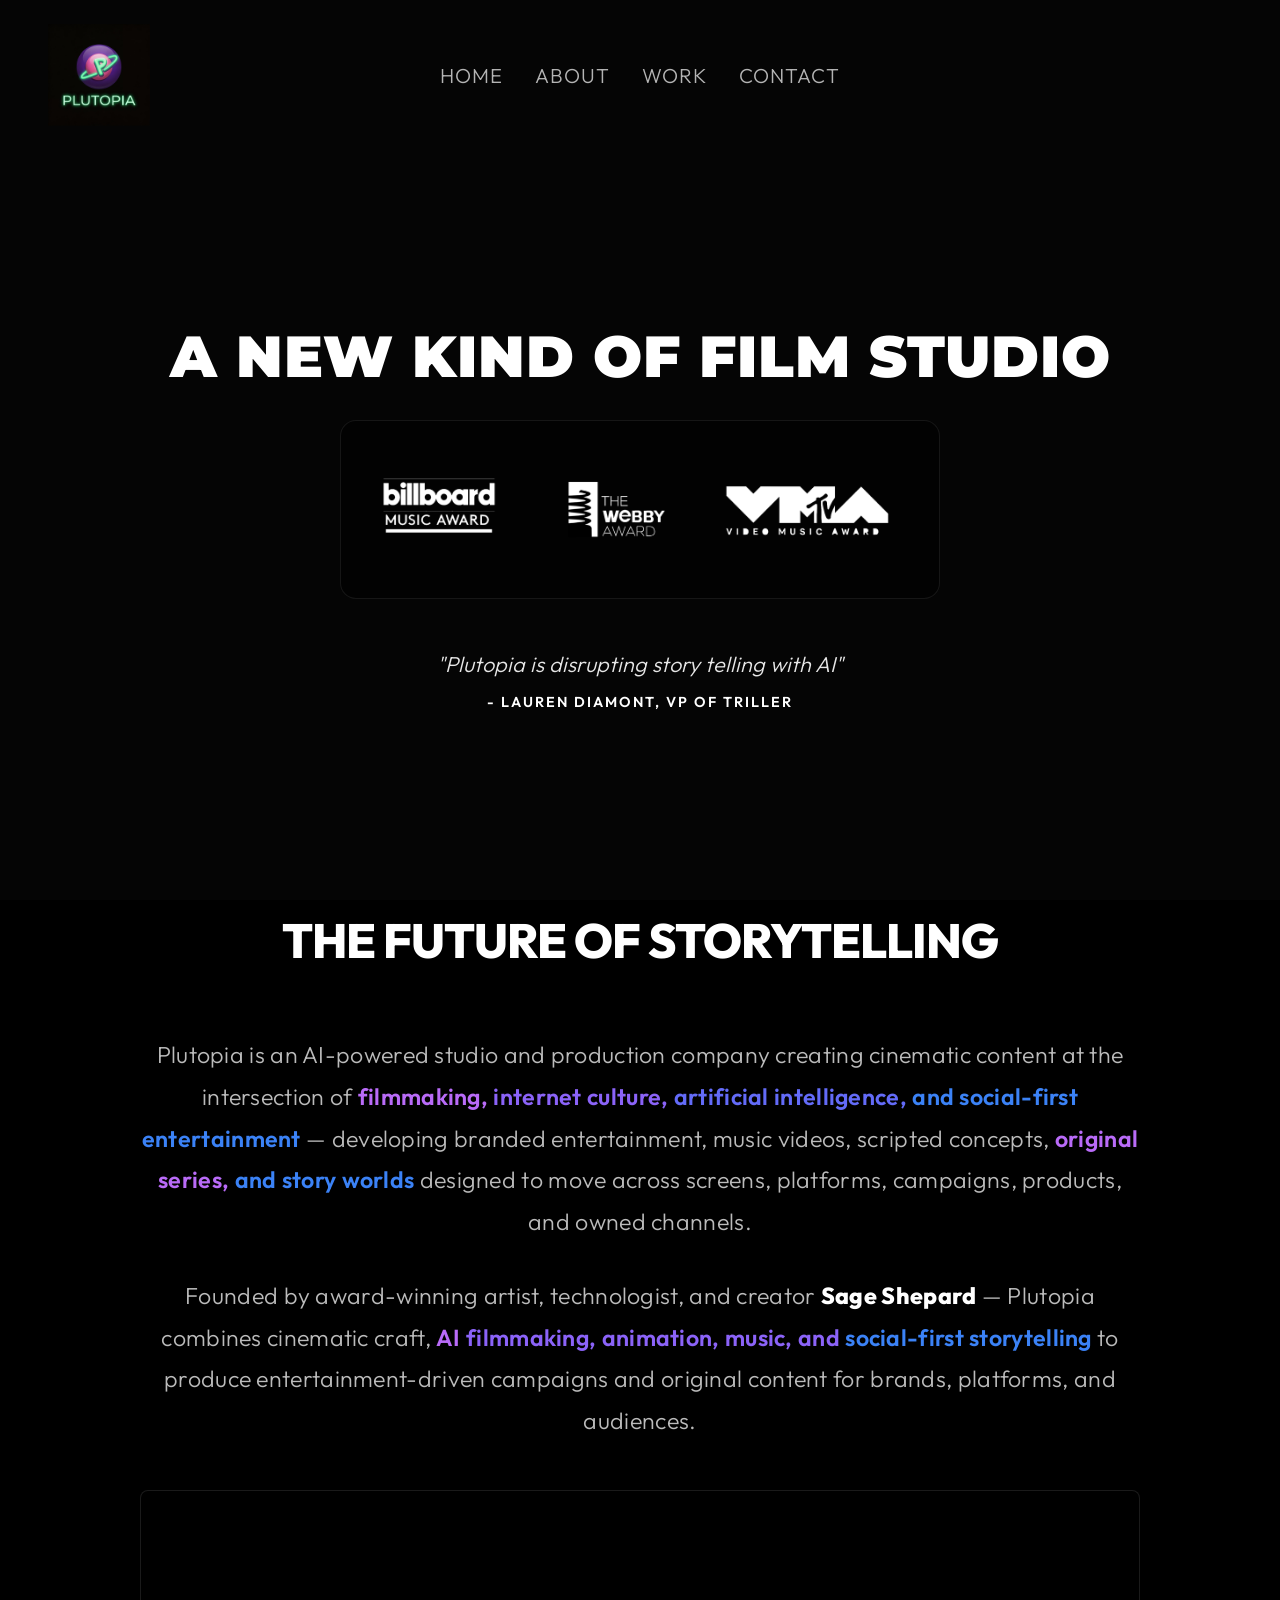
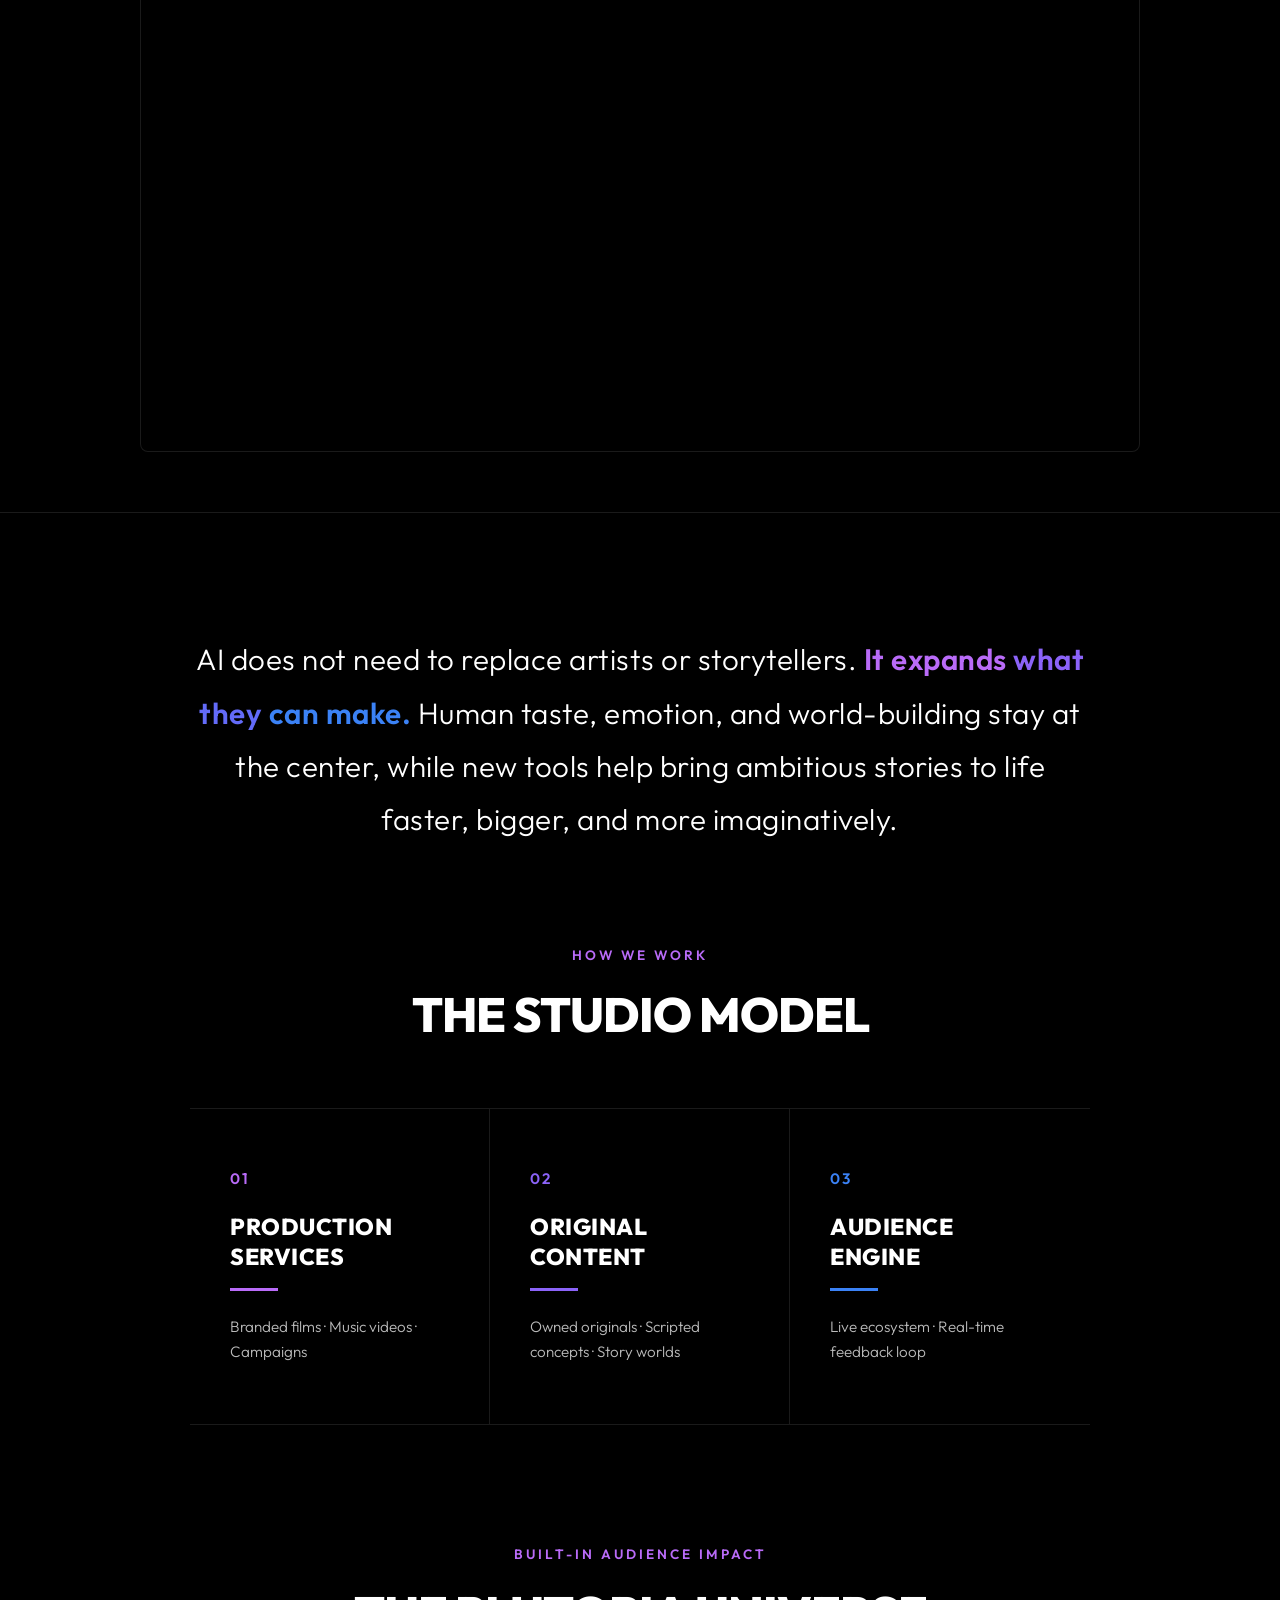
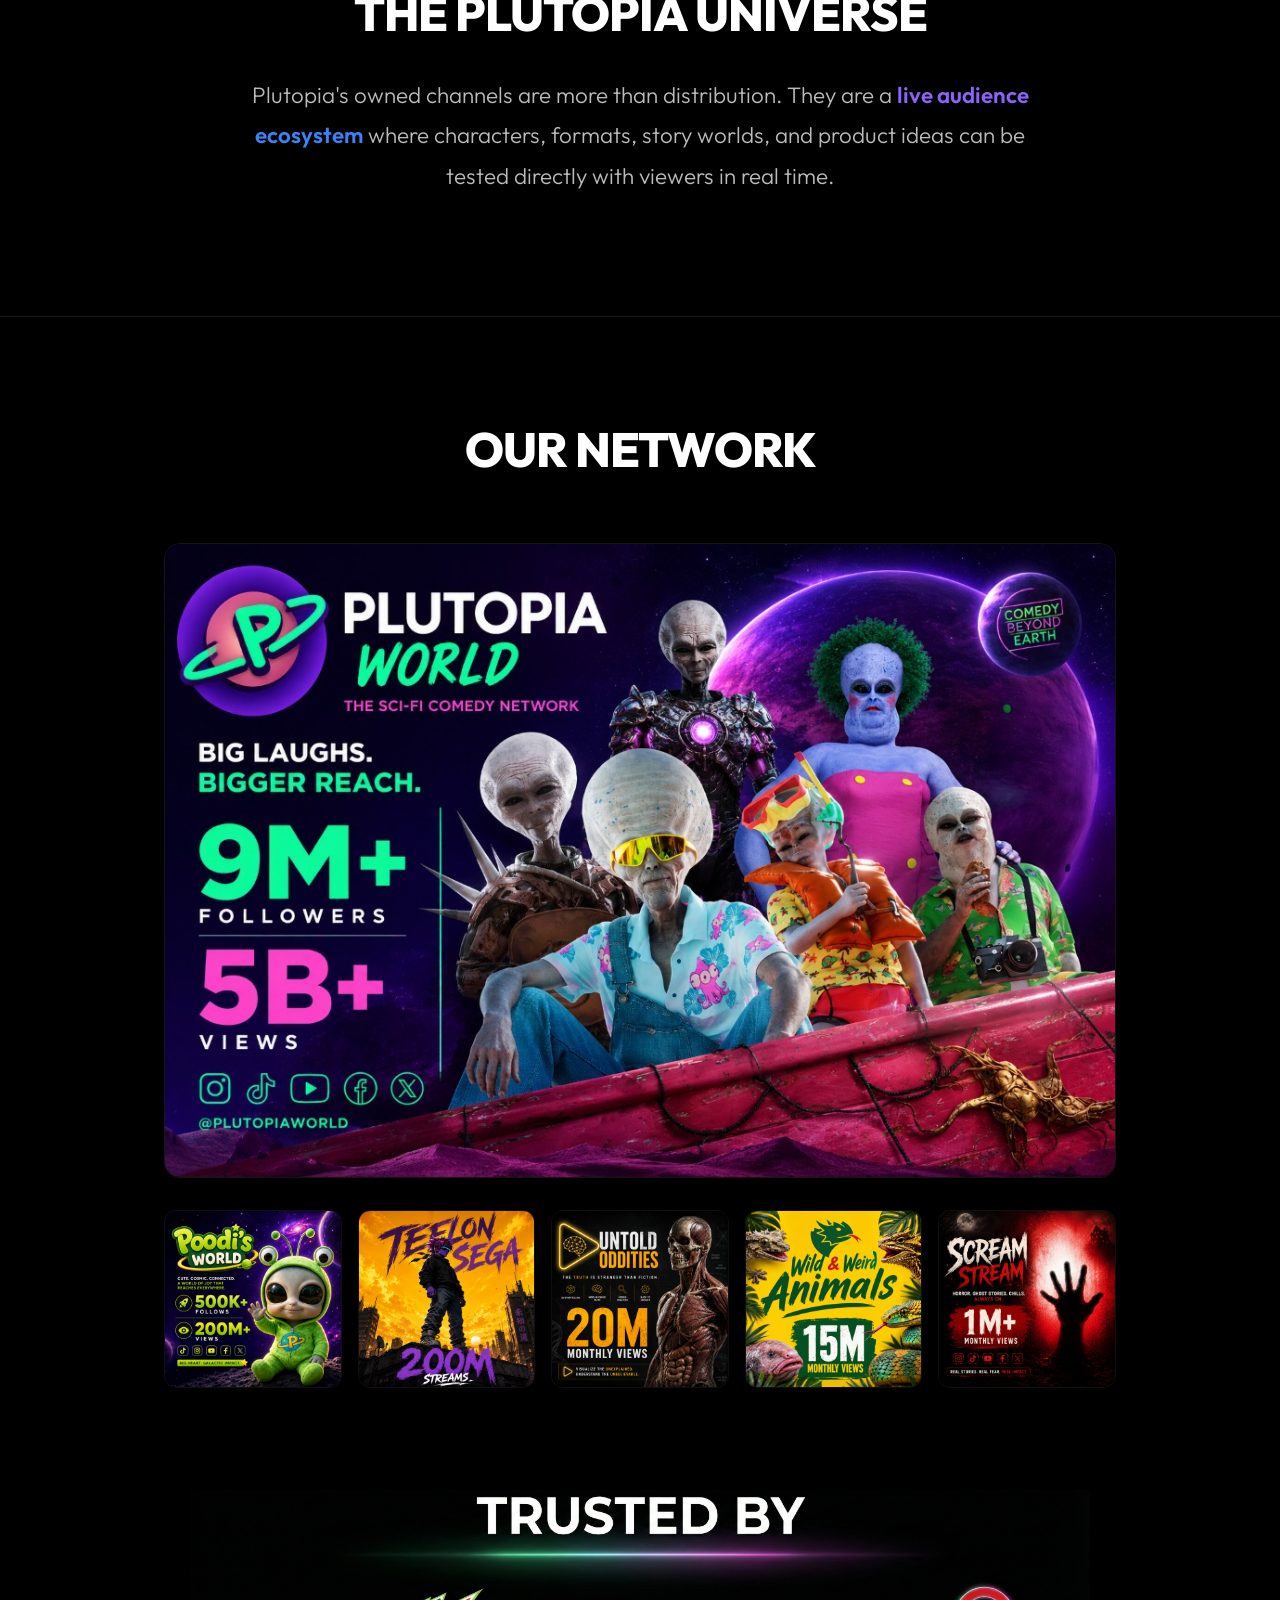
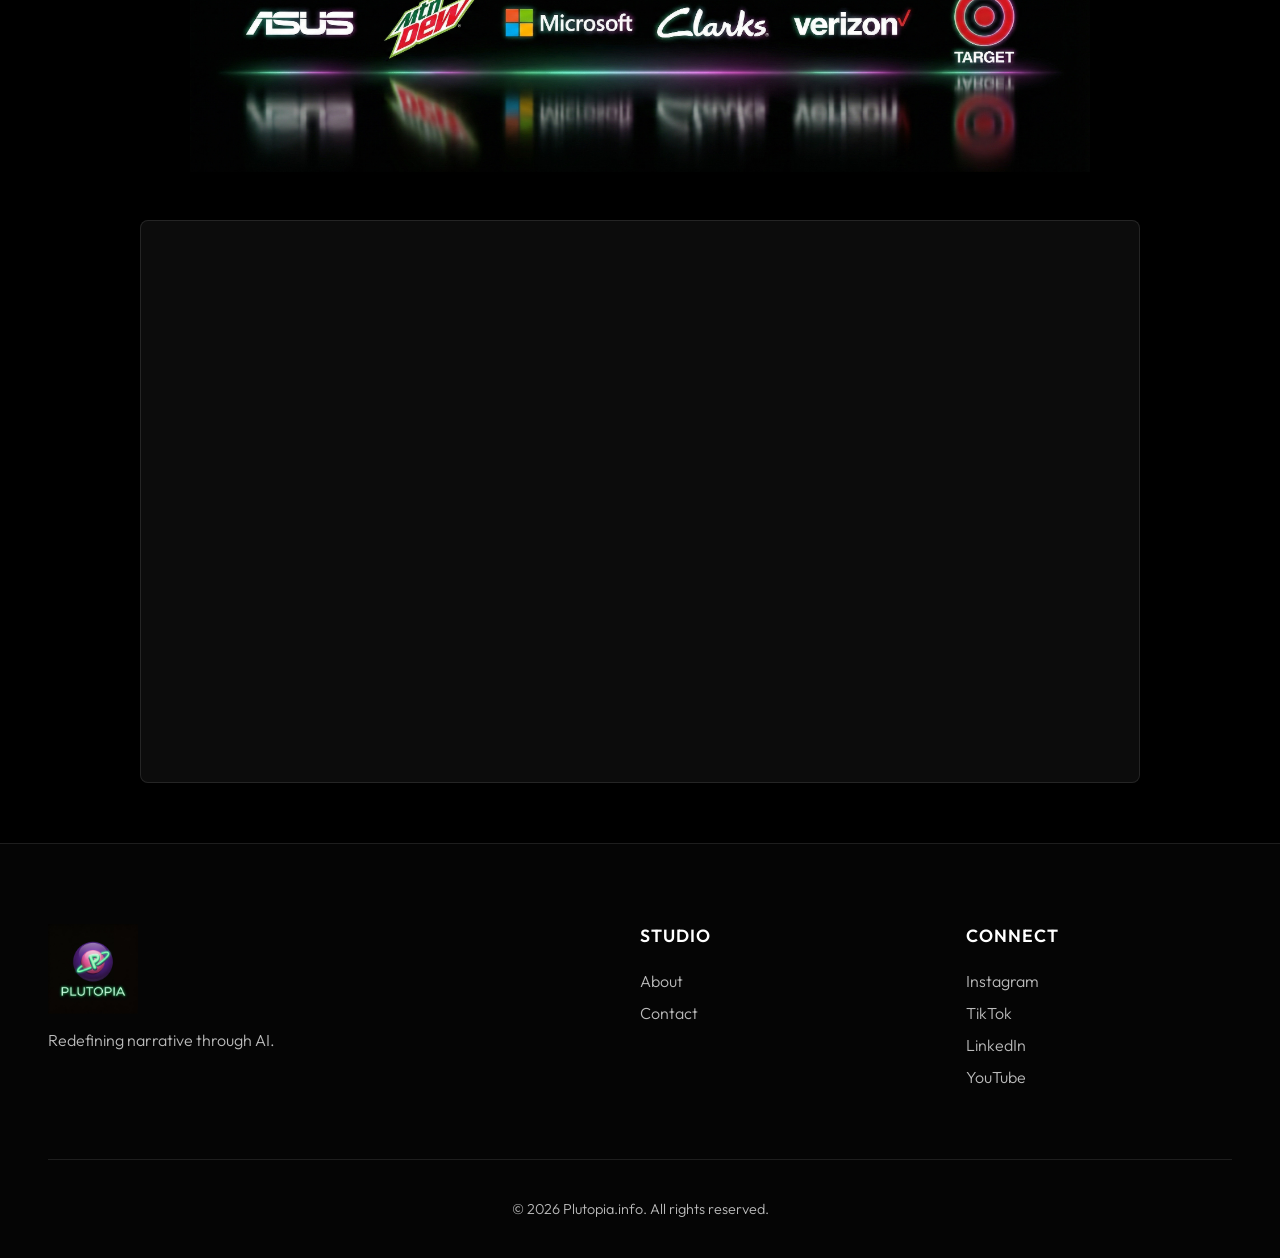
==== commit ba40b0ab: "Update index.html" ====
--- a/index.html
+++ b/index.html
@@ -135,41 +135,26 @@
                 <a href="https://www.instagram.com/mynameispoodi/" target="_blank" rel="noopener noreferrer" class="channel-row-link" id="link-poodi">
                     <div class="channel-row-card">
                         <img src="assets/channel_poodi.jpg" alt="Poodi's World" class="channel-row-img">
-                        <div class="channel-row-overlay">
-                            <span class="channel-row-title">Poodi's World</span>
-                        </div>
                     </div>
                 </a>
                 <a href="https://open.spotify.com/artist/0JFKmdLuTj0yZi9P05a85X" target="_blank" rel="noopener noreferrer" class="channel-row-link" id="link-teflon">
                     <div class="channel-row-card">
                         <img src="assets/channel_teflon.jpg" alt="Teflon Sega" class="channel-row-img">
-                        <div class="channel-row-overlay">
-                            <span class="channel-row-title">Teflon Sega</span>
-                        </div>
                     </div>
                 </a>
                 <a href="https://www-fallback.instagram.com/untoldoddities/" target="_blank" rel="noopener noreferrer" class="channel-row-link" id="link-untold">
                     <div class="channel-row-card">
                         <img src="assets/channel_untold.jpg" alt="Untold Oddities" class="channel-row-img">
-                        <div class="channel-row-overlay">
-                            <span class="channel-row-title">Untold Oddities</span>
-                        </div>
                     </div>
                 </a>
                 <a href="https://www.instagram.com/wildweirdanimals?utm_source=qr" target="_blank" rel="noopener noreferrer" class="channel-row-link" id="link-weird-wild">
                     <div class="channel-row-card">
                         <img src="assets/channel_weird_wild.jpg" alt="Weird & Wild Animals" class="channel-row-img">
-                        <div class="channel-row-overlay">
-                            <span class="channel-row-title">Weird & Wild</span>
-                        </div>
                     </div>
                 </a>
                 <a href="https://www.instagram.com/screamstreamtv?utm_source=qr" target="_blank" rel="noopener noreferrer" class="channel-row-link" id="link-scream">
                     <div class="channel-row-card">
                         <img src="assets/channel_scream.jpg" alt="Scream Stream" class="channel-row-img">
-                        <div class="channel-row-overlay">
-                            <span class="channel-row-title">Scream Stream</span>
-                        </div>
                     </div>
                 </a>
             </div>
